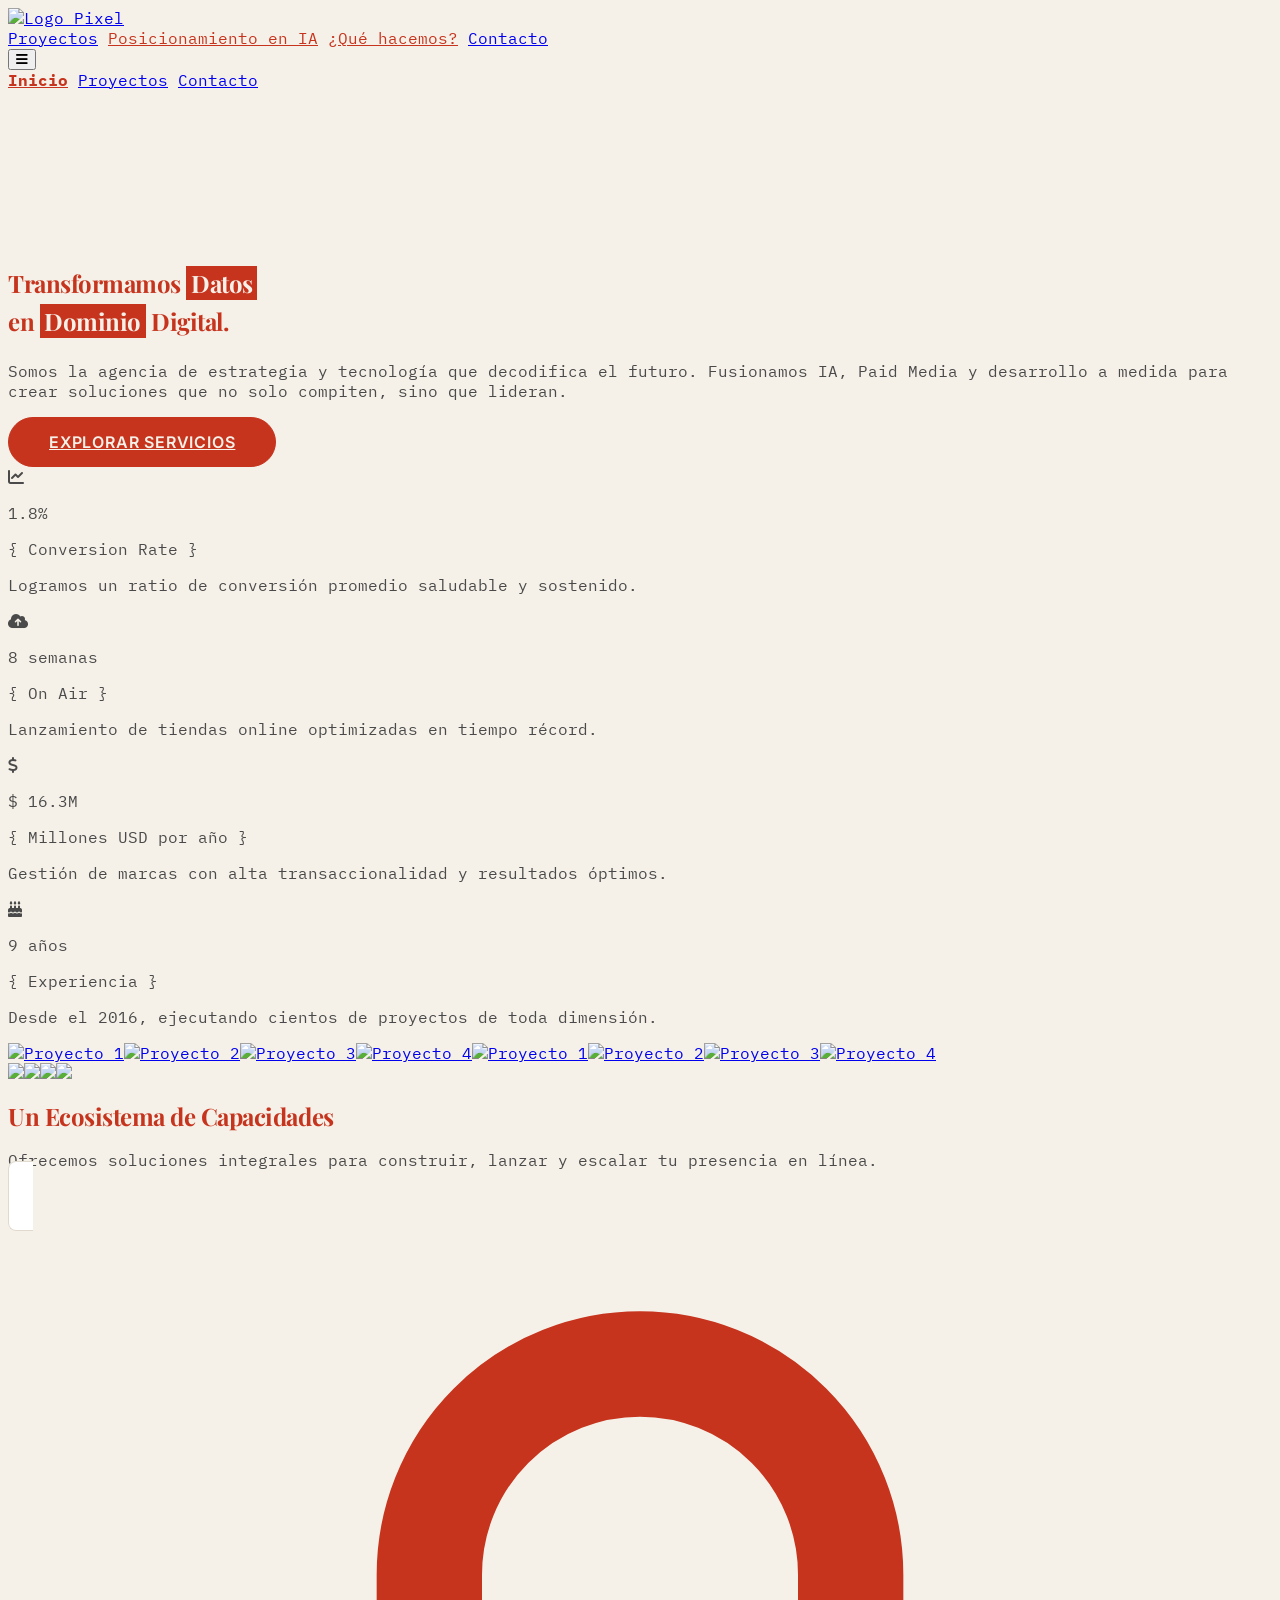
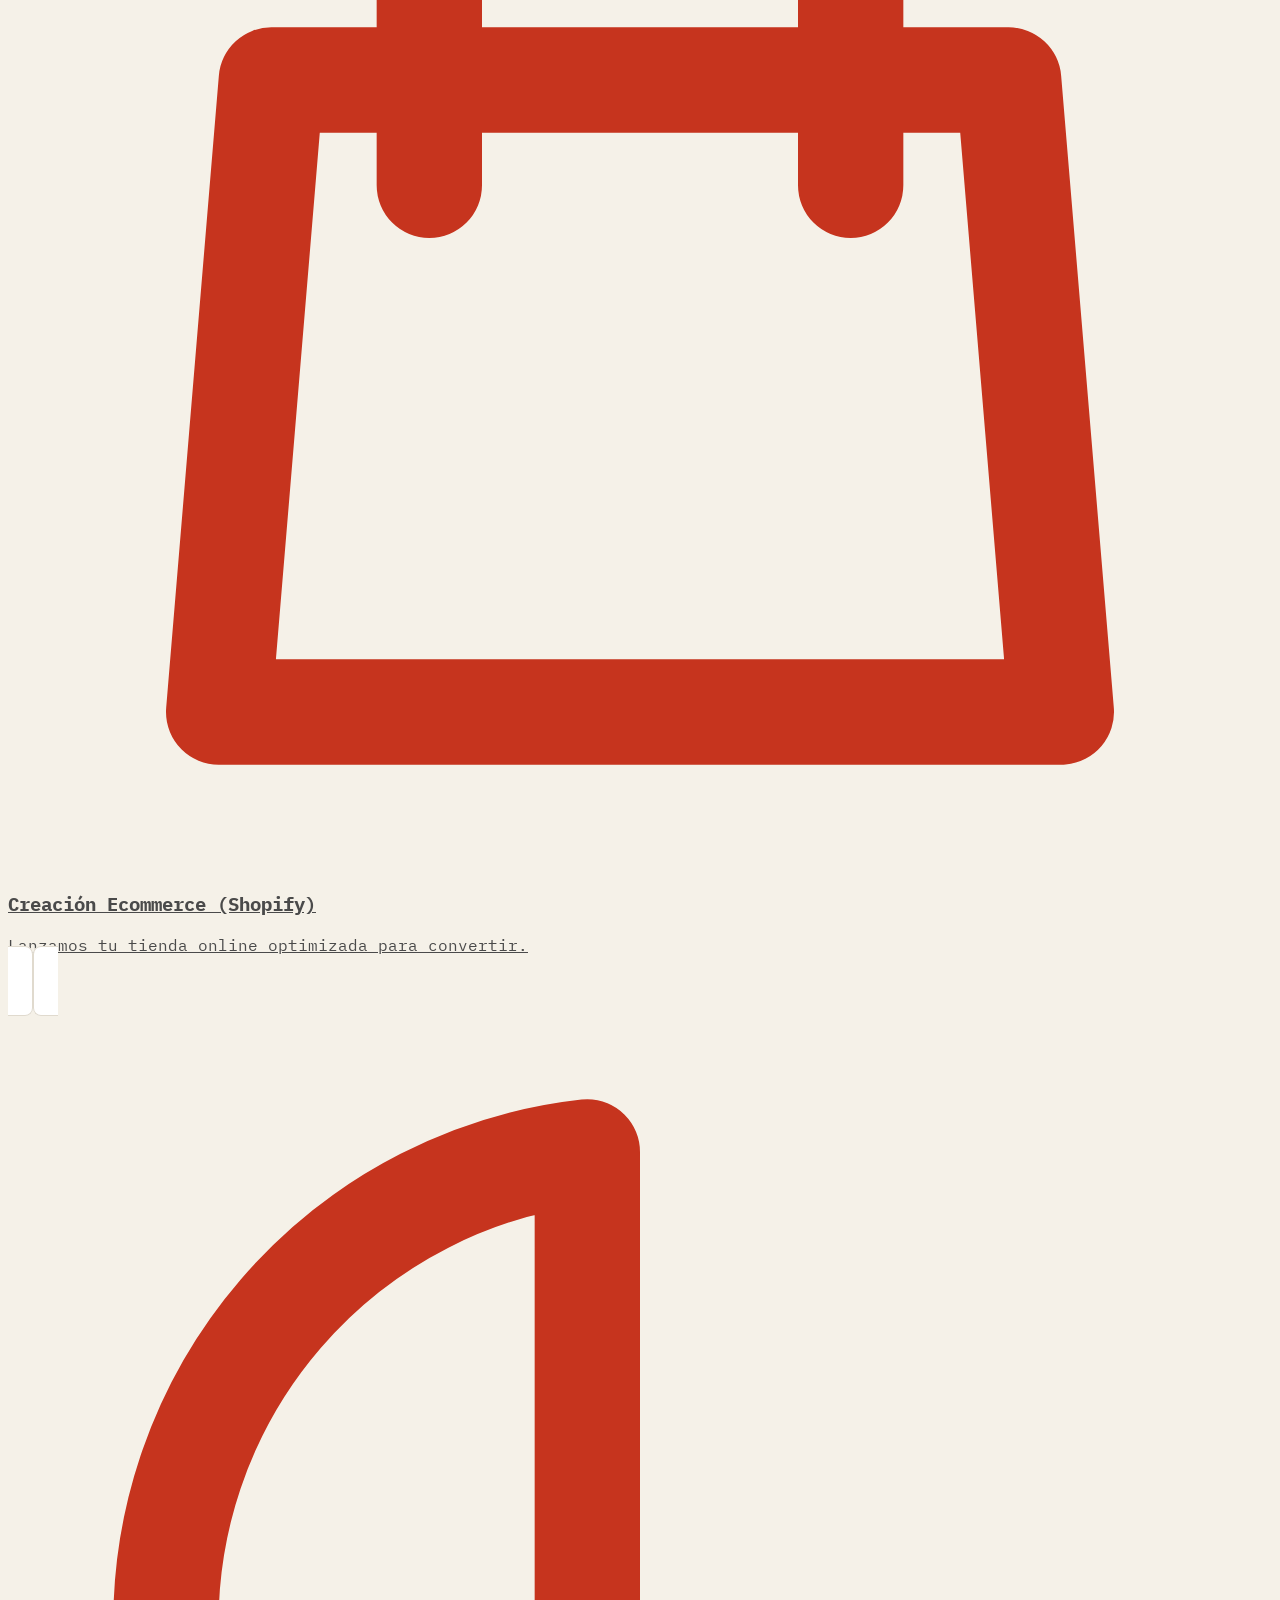
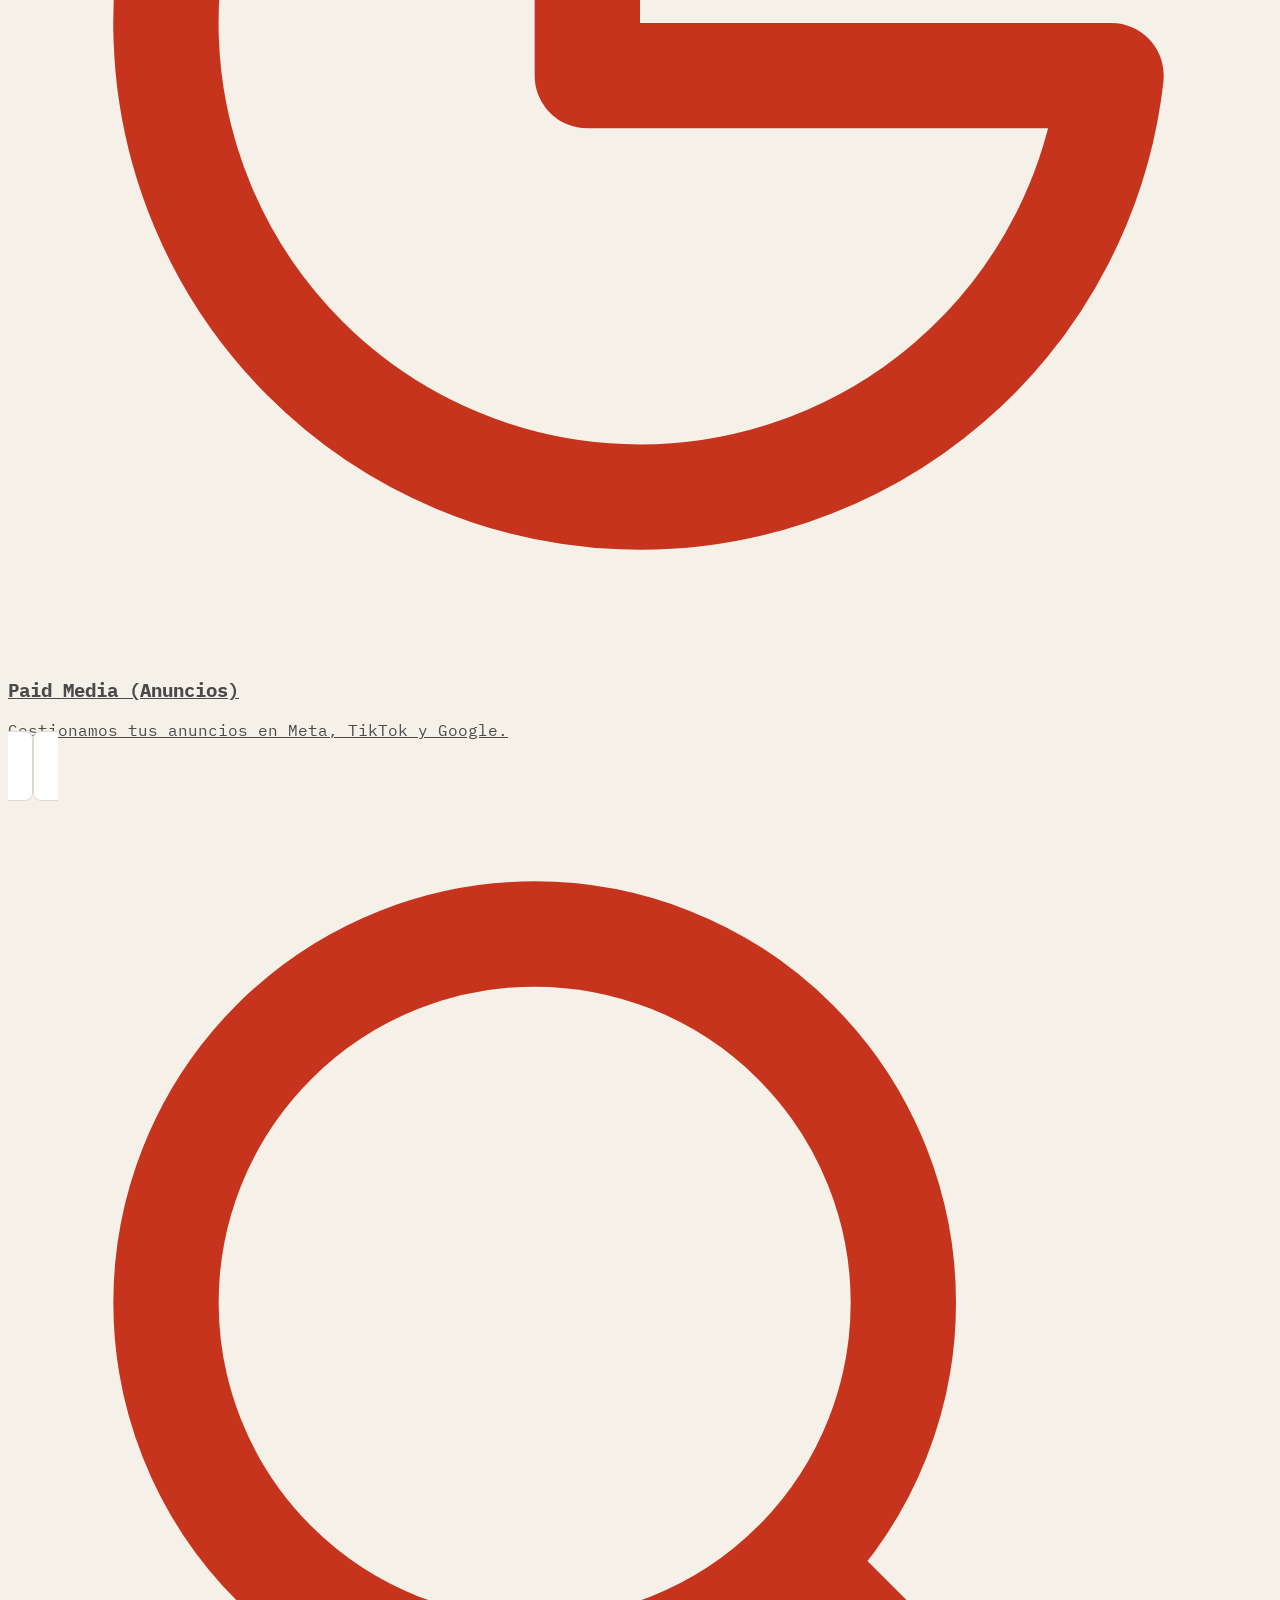
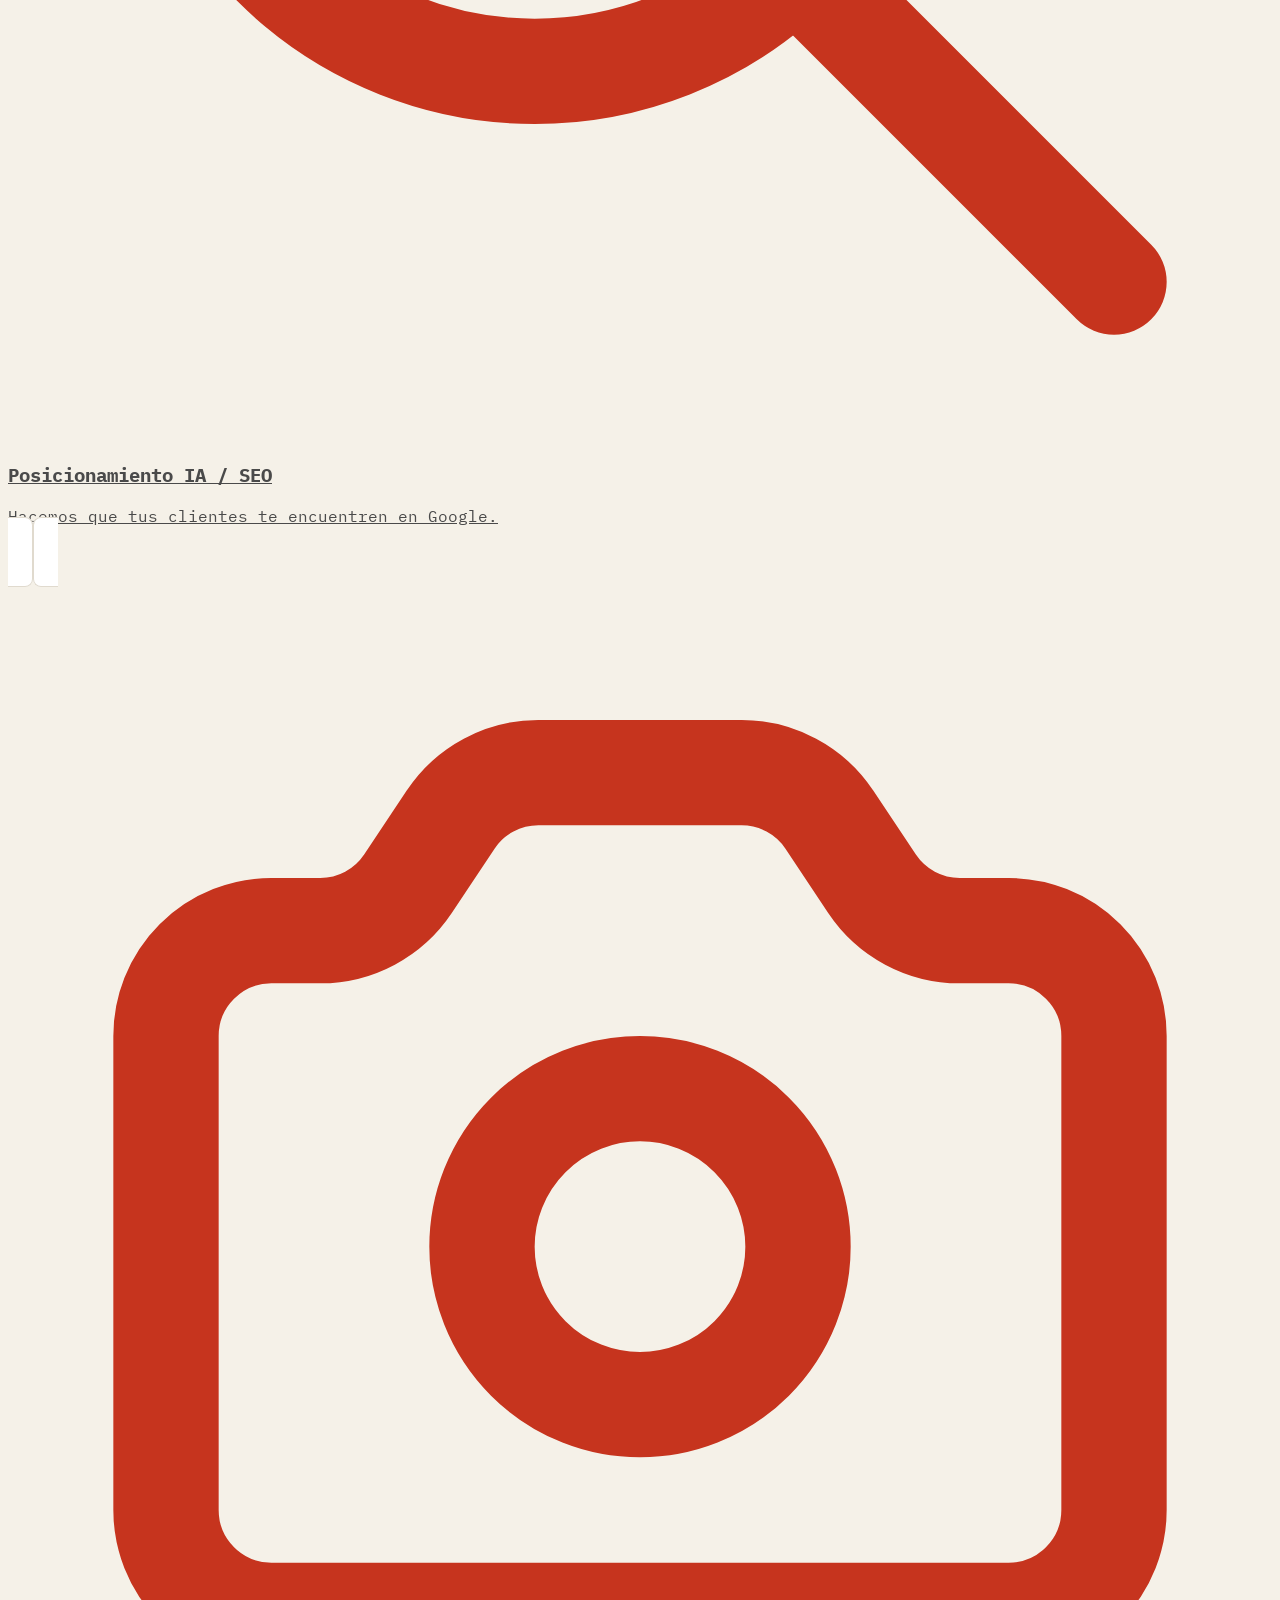
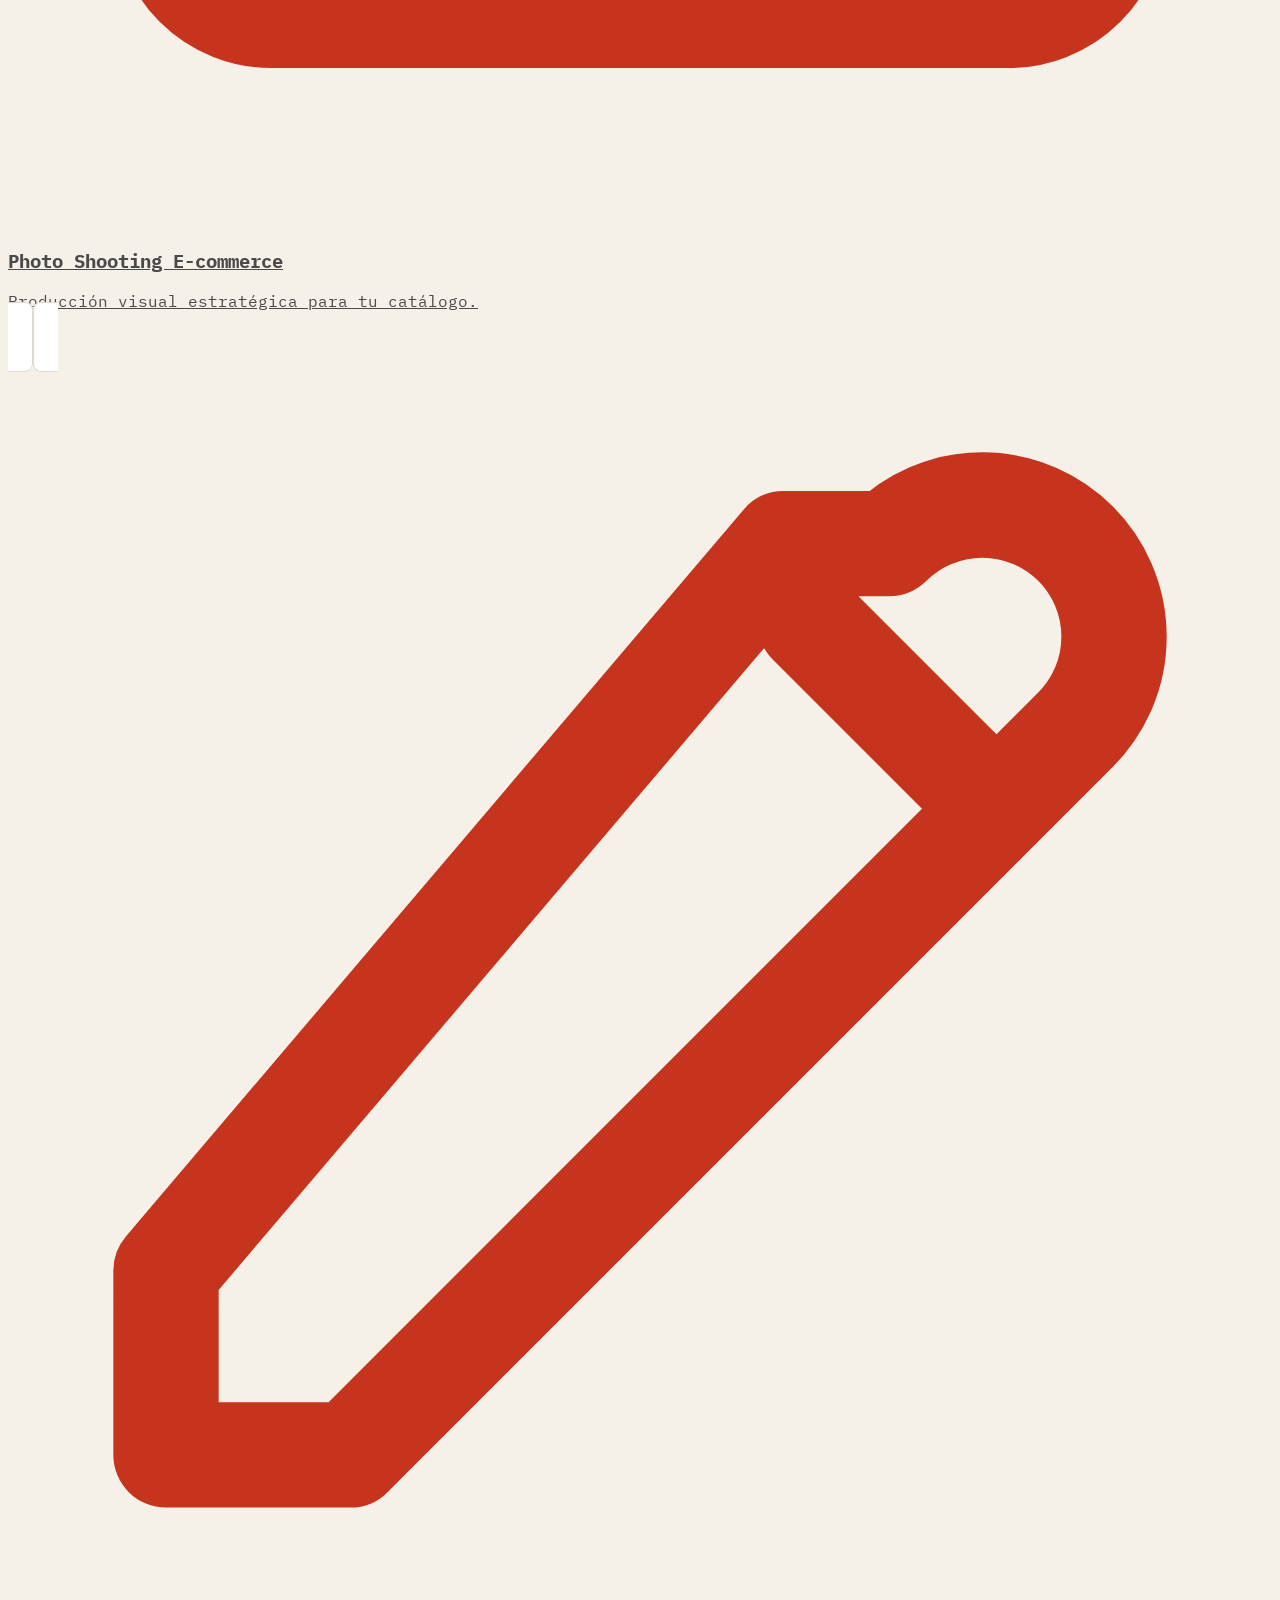
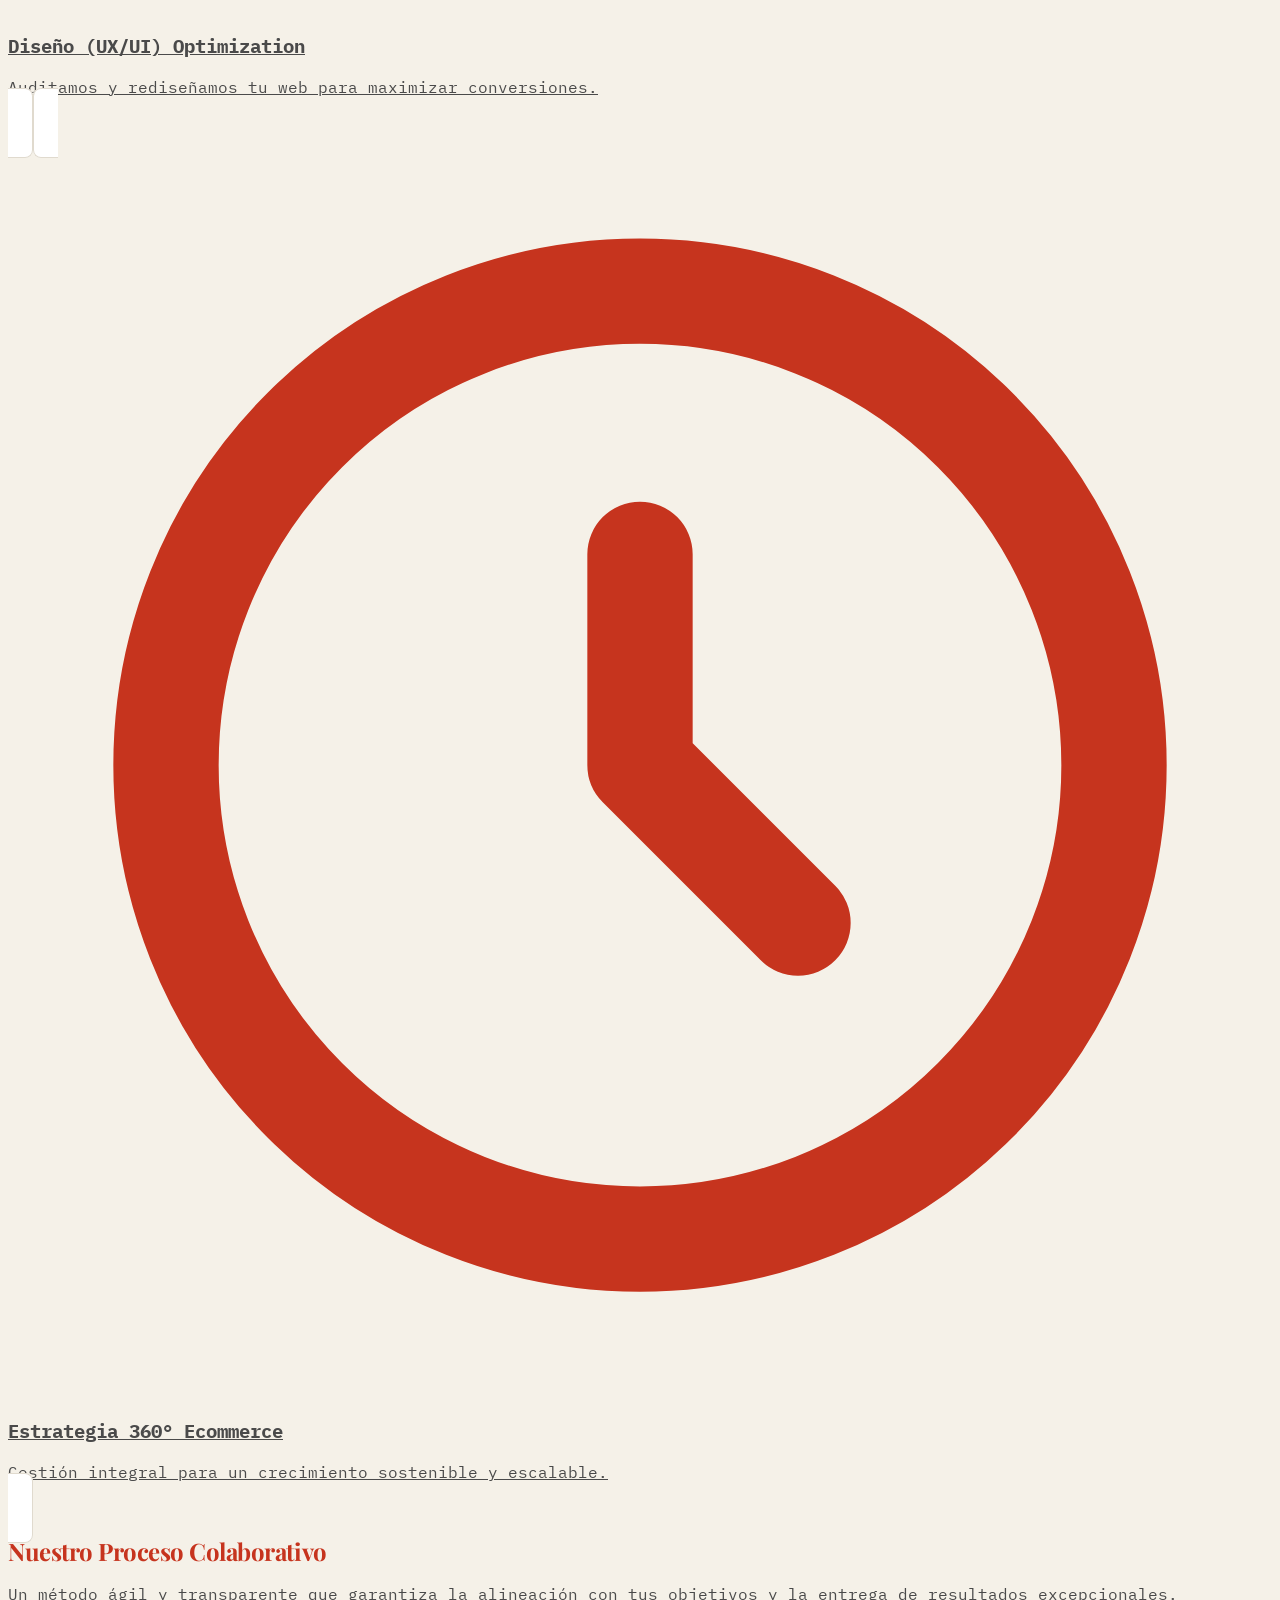
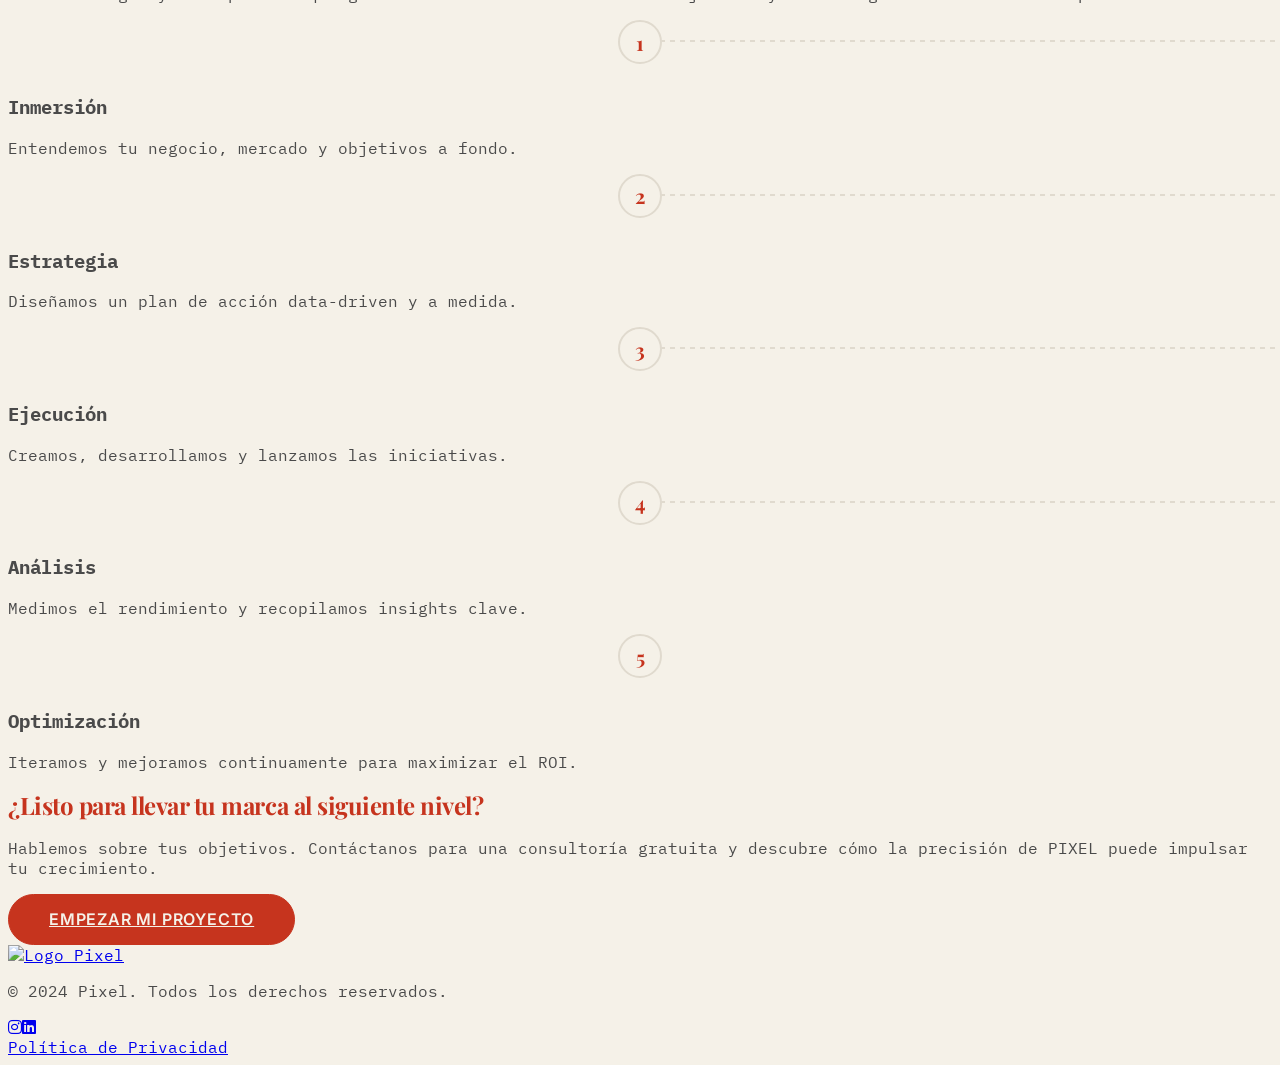
==== index.html @ 6c8253b9 "Summary" ====
<!DOCTYPE html>
<html lang="es">
<head>
    <meta charset="UTF-8"/><meta name="viewport" content="width=device-width, initial-scale=1.0"/><title>PIXEL • Agencia de Estrategia y Tecnología Digital</title><script src="https://cdn.tailwindcss.com"></script><link rel="stylesheet" href="base.css"><link href="https://fonts.googleapis.com/css2?family=Playfair+Display:wght@700&family=IBM+Plex+Mono:wght@400;600&family=Inter:wght@600&display=swap" rel="stylesheet"><link rel="stylesheet" href="https://cdnjs.cloudflare.com/ajax/libs/font-awesome/6.5.2/css/all.min.css">
</head>
<body>
    <div class="cursor-dot"></div><div class="cursor-outline"></div>
    <header class="sticky top-0 left-0 right-0 z-40 bg-fondo-crema/80 backdrop-blur-sm border-b border-[var(--linea-clara)]">
        <div class="max-w-7xl mx-auto px-4 py-4 flex items-center justify-between">
            <a href="index.html"><img src="https://via.placeholder.com/120x32/C6341E/F5F1E8?text=PIXEL" alt="Logo Pixel" class="h-8"></a>
            <nav class="hidden md:flex items-center space-x-8 text-sm font-semibold text-[var(--gris-oscuro)]">
                <a href="proyectos.html" class="nav-link transition-colors">Proyectos</a>
                <a href="https://posicionamiento-ia.vercel.app/" target="_blank" class="nav-link transition-colors font-bold" style="color: #C6341E;">Posicionamiento en IA</a>
                <a href="https://cotizacion-xi.vercel.app/" target="_blank" class="nav-link transition-colors font-bold" style="color: #C6341E;">¿Qué hacemos?</a>
                <a href="contacto.html" class="nav-link transition-colors">Contacto</a>
            </nav>
            <button id="mobile-menu-btn" class="md:hidden text-2xl text-[var(--gris-oscuro)]"><i class="fas fa-bars"></i></button>
        </div>
        <div id="mobile-menu" class="hidden md:hidden bg-fondo-crema/95 border-t border-[var(--linea-clara)]">
            <a href="index.html" class="block text-center py-3 border-b border-[var(--linea-clara)] nav-link active">Inicio</a>
            <a href="proyectos.html" class="block text-center py-3 border-b border-[var(--linea-clara)] nav-link">Proyectos</a>
            <a href="contacto.html" class="block text-center py-3 nav-link">Contacto</a>
        </div>
    </header>
    <main>
        <div class="max-w-5xl mx-auto px-4">
            <section class="text-left py-24 md:py-32">
                 <!-- INICIO DE LA SECCIÓN DEL HERO CON VIDEO -->
                 <div class="absolute inset-0 top-0 left-0 h-[90vh] -z-10 overflow-hidden">
                    <div class="absolute inset-0 bg-black/50"></div>
                    <video autoplay loop muted playsinline class="w-full h-full object-cover">
                        <!-- URL DE TU VIDEO AQUÍ -->
                        <source src="https://assets.mixkit.co/videos/preview/mixkit-abstract-background-of-a-gradient-of-red-and-orange-3013-large.mp4" type="video/mp4">
                    </video>
                 </div>
                 <div class="h-[70vh] flex flex-col justify-center">
                    <h1 class="headline text-5xl md:text-6xl text-white scroll-reveal">Transformamos <span class="text-highlight bg-rojo-acento text-white">Datos</span><br>en <span class="text-highlight bg-rojo-acento text-white">Dominio</span> Digital.</h1>
                    <p class="text-lg md:text-xl mt-8 max-w-2xl text-white/90 scroll-reveal" style="transition-delay: 100ms;">Somos la agencia de estrategia y tecnología que decodifica el futuro. Fusionamos IA, Paid Media y desarrollo a medida para crear soluciones que no solo compiten, sino que lideran.</p>
                    <div class="mt-12 scroll-reveal" style="transition-delay: 200ms;"><a href="https://cotizacion-xi.vercel.app/" target="_blank" class="btn text-lg">Explorar Servicios</a></div>
                </div>
            </section>
        </div>

        <div class="max-w-7xl mx-auto px-4">
            <section class="max-w-5xl mx-auto py-20 grid grid-cols-1 md:grid-cols-2 lg:grid-cols-4 gap-8 text-center border-b border-[var(--linea-clara)]">
                <div class="scroll-reveal"><div class="text-[var(--naranja)] text-4xl mb-4"><i class="fas fa-chart-line"></i></div><p class="text-4xl font-bold">1.8%</p><p class="font-semibold mt-2">{ Conversion Rate }</p><p class="text-sm mt-2 text-[var(--muted)]">Logramos un ratio de conversión promedio saludable y sostenido.</p></div>
                <div class="scroll-reveal" style="transition-delay: 100ms;"><div class="text-[var(--naranja)] text-4xl mb-4"><i class="fas fa-cloud-upload-alt"></i></div><p class="text-4xl font-bold">8 semanas</p><p class="font-semibold mt-2">{ On Air }</p><p class="text-sm mt-2 text-[var(--muted)]">Lanzamiento de tiendas online optimizadas en tiempo récord.</p></div>
                <div class="scroll-reveal" style="transition-delay: 200ms;"><div class="text-[var(--naranja)] text-4xl mb-4"><i class="fas fa-dollar-sign"></i></div><p class="text-4xl font-bold">$ 16.3M</p><p class="font-semibold mt-2">{ Millones USD por año }</p><p class="text-sm mt-2 text-[var(--muted)]">Gestión de marcas con alta transaccionalidad y resultados óptimos.</p></div>
                <div class="scroll-reveal" style="transition-delay: 300ms;"><div class="text-[var(--naranja)] text-4xl mb-4"><i class="fas fa-birthday-cake"></i></div><p class="text-4xl font-bold">9 años</p><p class="font-semibold mt-2">{ Experiencia }</p><p class="text-sm mt-2 text-[var(--muted)]">Desde el 2016, ejecutando cientos de proyectos de toda dimensión.</p></div>
            </section>
        </div>

        <section class="py-20 scroll-reveal">
            <div class="carousel-container w-full overflow-hidden relative">
                <div class="absolute inset-y-0 left-0 w-24 bg-gradient-to-r from-fondo-crema z-10"></div><div class="absolute inset-y-0 right-0 w-24 bg-gradient-to-l from-fondo-crema z-10"></div>
                <div class="carousel-track">
                    <div class="w-96 flex-shrink-0 px-4"><a href="proyectos.html"><img src="https://i.imgur.com/yVv2YyV.png" alt="Proyecto 1" class="w-full"></a></div>
                    <div class="w-96 flex-shrink-0 px-4"><a href="proyectos.html"><img src="https://i.imgur.com/sF8gQyW.png" alt="Proyecto 2" class="w-full"></a></div>
                    <div class="w-96 flex-shrink-0 px-4"><a href="proyectos.html"><img src="https://i.imgur.com/bZ3xYyM.png" alt="Proyecto 3" class="w-full"></a></div>
                    <div class="w-96 flex-shrink-0 px-4"><a href="proyectos.html"><img src="https://i.imgur.com/L7e6uCo.png" alt="Proyecto 4" class="w-full"></a></div>
                    <div class="w-96 flex-shrink-0 px-4"><a href="proyectos.html"><img src="https://i.imgur.com/yVv2YyV.png" alt="Proyecto 1" class="w-full"></a></div>
                    <div class="w-96 flex-shrink-0 px-4"><a href="proyectos.html"><img src="https://i.imgur.com/sF8gQyW.png" alt="Proyecto 2" class="w-full"></a></div>
                    <div class="w-96 flex-shrink-0 px-4"><a href="proyectos.html"><img src="https://i.imgur.com/bZ3xYyM.png" alt="Proyecto 3" class="w-full"></a></div>
                    <div class="w-96 flex-shrink-0 px-4"><a href="proyectos.html"><img src="https://i.imgur.com/L7e6uCo.png" alt="Proyecto 4" class="w-full"></a></div>
                </div>
            </div>
        </section>
        
        <section class="py-12 scroll-reveal bg-gray-100/50">
             <div class="logo-marquee w-full overflow-hidden relative py-8">
                <div class="logo-marquee-track">
                    <div class="w-[200px] flex-shrink-0 px-8 flex items-center justify-center"><img src="https://logovector.net/wp-content/uploads/2021/02/exit-logo-vector.png" class="h-8 filter grayscale opacity-60 hover:opacity-100 hover:filter-none"></div>
                    <!-- Repite para todos tus logos -->
                    <div class="w-[200px] flex-shrink-0 px-8 flex items-center justify-center"><img src="https://logovector.net/wp-content/uploads/2021/02/epicentro-logo-vector.png" class="h-10 filter grayscale opacity-60 hover:opacity-100 hover:filter-none"></div>
                    <!-- Duplicados -->
                    <div class="w-[200px] flex-shrink-0 px-8 flex items-center justify-center"><img src="https://logovector.net/wp-content/uploads/2021/02/exit-logo-vector.png" class="h-8 filter grayscale opacity-60 hover:opacity-100 hover:filter-none"></div>
                     <!-- Repite para todos tus logos duplicados -->
                    <div class="w-[200px] flex-shrink-0 px-8 flex items-center justify-center"><img src="https://logovector.net/wp-content/uploads/2021/02/epicentro-logo-vector.png" class="h-10 filter grayscale opacity-60 hover:opacity-100 hover:filter-none"></div>
                </div>
            </div>
        </section>

        <div class="max-w-5xl mx-auto px-4">
            <section class="py-24 scroll-reveal">
                <div class="mb-12"><h2 class="headline text-4xl">Un Ecosistema de Capacidades</h2><p class="text-lg mt-4 max-w-2xl">Ofrecemos soluciones integrales para construir, lanzar y escalar tu presencia en línea.</p></div>
                <div class="grid grid-cols-1 md:grid-cols-2 gap-4">
                    <a href="https://cotizacion-xi.vercel.app/" target="_blank" class="service-card"><div class="flex items-center gap-4"><div class="bg-gray-100 p-3 rounded-md"><svg class="w-6 h-6" fill="none" viewBox="0 0 24 24" stroke="currentColor" stroke-width="2"><path stroke-linecap="round" stroke-linejoin="round" d="M16 11V7a4 4 0 00-8 0v4M5 9h14l1 12H4L5 9z" /></svg></div><div><h3 class="font-semibold text-lg">Creación Ecommerce (Shopify)</h3><p class="text-sm">Lanzamos tu tienda online optimizada para convertir.</p></div></div></a>
                    <a href="https://cotizacion-xi.vercel.app/" target="_blank" class="service-card"><div class="flex items-center gap-4"><div class="bg-gray-100 p-3 rounded-md"><svg class="w-6 h-6" fill="none" viewBox="0 0 24 24" stroke="currentColor" stroke-width="2"><path stroke-linecap="round" stroke-linejoin="round" d="M11 3.055A9.001 9.001 0 1020.945 13H11V3.055z" /></svg></div><div><h3 class="font-semibold text-lg">Paid Media (Anuncios)</h3><p class="text-sm">Gestionamos tus anuncios en Meta, TikTok y Google.</p></div></div></a>
                    <a href="https://cotizacion-xi.vercel.app/" target="_blank" class="service-card"><div class="flex items-center gap-4"><div class="bg-gray-100 p-3 rounded-md"><svg class="w-6 h-6" fill="none" viewBox="0 0 24 24" stroke="currentColor" stroke-width="2"><path stroke-linecap="round" stroke-linejoin="round" d="M21 21l-6-6m2-5a7 7 0 11-14 0 7 7 0 0114 0z" /></svg></div><div><h3 class="font-semibold text-lg">Posicionamiento IA / SEO</h3><p class="text-sm">Hacemos que tus clientes te encuentren en Google.</p></div></div></a>
                    <a href="https://cotizacion-xi.vercel.app/" target="_blank" class="service-card"><div class="flex items-center gap-4"><div class="bg-gray-100 p-3 rounded-md"><svg class="w-6 h-6" fill="none" viewBox="0 0 24 24" stroke="currentColor" stroke-width="2"><path stroke-linecap="round" stroke-linejoin="round" d="M3 9a2 2 0 012-2h.93a2 2 0 001.664-.89l.812-1.22A2 2 0 0110.07 4h3.86a2 2 0 011.664.89l.812 1.22A2 2 0 0018.07 7H19a2 2 0 012 2v9a2 2 0 01-2 2H5a2 2 0 01-2-2V9z" /><path stroke-linecap="round" stroke-linejoin="round" d="M15 13a3 3 0 11-6 0 3 3 0 016 0z" /></svg></div><div><h3 class="font-semibold text-lg">Photo Shooting E-commerce</h3><p class="text-sm">Producción visual estratégica para tu catálogo.</p></div></div></a>
                    <a href="https://cotizacion-xi.vercel.app/" target="_blank" class="service-card"><div class="flex items-center gap-4"><div class="bg-gray-100 p-3 rounded-md"><svg class="w-6 h-6" fill="none" viewBox="0 0 24 24" stroke="currentColor" stroke-width="2"><path stroke-linecap="round" stroke-linejoin="round" d="M15.232 5.232l3.536 3.536m-2.036-5.036a2.5 2.5 0 113.536 3.536L6.5 21.036H3v-3.5L14.732 3.732z" /></svg></div><div><h3 class="font-semibold text-lg">Diseño (UX/UI) Optimization</h3><p class="text-sm">Auditamos y rediseñamos tu web para maximizar conversiones.</p></div></div></a>
                    <a href="https://cotizacion-xi.vercel.app/" target="_blank" class="service-card"><div class="flex items-center gap-4"><div class="bg-gray-100 p-3 rounded-md"><svg class="w-6 h-6" fill="none" viewBox="0 0 24 24" stroke="currentColor" stroke-width="2"><path stroke-linecap="round" stroke-linejoin="round" d="M12 8v4l3 3m6-3a9 9 0 11-18 0 9 9 0 0118 0z" /></svg></div><div><h3 class="font-semibold text-lg">Estrategia 360° Ecommerce</h3><p class="text-sm">Gestión integral para un crecimiento sostenible y escalable.</p></div></div></a>
                </div>
            </section>
            
            <section class="py-24 scroll-reveal">
                <h2 class="headline text-4xl mb-4">Nuestro Proceso Colaborativo</h2><p class="text-lg text-[var(--gris-oscuro)] max-w-3xl mb-16">Un método ágil y transparente que garantiza la alineación con tus objetivos y la entrega de resultados excepcionales.</p>
                <div class="grid grid-cols-1 md:grid-cols-5 gap-8 text-left">
                    <div class="process-step group"><div class="process-number">1</div><h3 class="font-bold text-lg text-[var(--rojo-acento)]">Inmersión</h3><p class="text-sm mt-2">Entendemos tu negocio, mercado y objetivos a fondo.</p></div>
                    <div class="process-step group"><div class="process-number">2</div><h3 class="font-bold text-lg text-[var(--rojo-acento)]">Estrategia</h3><p class="text-sm mt-2">Diseñamos un plan de acción data-driven y a medida.</p></div>
                    <div class="process-step group"><div class="process-number">3</div><h3 class="font-bold text-lg text-[var(--rojo-acento)]">Ejecución</h3><p class="text-sm mt-2">Creamos, desarrollamos y lanzamos las iniciativas.</p></div>
                    <div class="process-step group"><div class="process-number">4</div><h3 class="font-bold text-lg text-[var(--rojo-acento)]">Análisis</h3><p class="text-sm mt-2">Medimos el rendimiento y recopilamos insights clave.</p></div>
                    <div class="process-step group"><div class="process-number">5</div><h3 class="font-bold text-lg text-[var(--rojo-acento)]">Optimización</h3><p class="text-sm mt-2">Iteramos y mejoramos continuamente para maximizar el ROI.</p></div>
                </div>
            </section>
            
            <section class="border border-linea-clara rounded-lg p-12 text-left my-20 scroll-reveal">
                <h2 class="headline text-4xl mb-4">¿Listo para llevar tu marca al siguiente nivel?</h2>
                <p class="text-xl text-[var(--gris-oscuro)] max-w-2xl mb-10">Hablemos sobre tus objetivos. Contáctanos para una consultoría gratuita y descubre cómo la precisión de PIXEL puede impulsar tu crecimiento.</p>
                <a href="contacto.html" class="btn text-xl">Empezar mi Proyecto</a>
            </section>
        </div>
    </main>

    <footer class="max-w-7xl mx-auto px-4 py-8 mt-10 border-t border-[var(--linea-clara)] flex flex-wrap justify-between items-center text-sm text-[var(--gris-oscuro)] gap-4">
        <div><a href="index.html"><img src="https://via.placeholder.com/120x32/C6341E/F5F1E8?text=PIXEL" alt="Logo Pixel" class="h-8"></a><p class="mt-2">&copy; 2024 Pixel. Todos los derechos reservados.</p></div>
        <div class="text-right"><div class="flex justify-end space-x-6 mb-2"><a href="https://www.instagram.com/pixel.public/" target="_blank" class="text-2xl hover:text-[var(--rojo-acento)] transition-colors"><i class="fab fa-instagram"></i></a><a href="https://www.linkedin.com/company/pixelperu" target="_blank" class="text-2xl hover:text-[var(--rojo-acento)] transition-colors"><i class="fab fa-linkedin"></i></a></div><a href="politica-privacidad.html" class="hover:text-[var(--rojo-acento)] transition-colors">Política de Privacidad</a></div>
    </footer>
    <script src="main.js"></script>
</body>
</html>
---- base.css ----
/* base.css */
:root {
    --fondo-crema: #F5F1E8;
    --rojo-acento: #C6341E;
    --gris-oscuro: #4A4A4A;
    --muted: #6B7280;
    --linea-clara: #E0DACE;
    --texto-claro: #F5F1E8;
    --fondo-oscuro: #1E1E1E;
    --naranja: #FF4D00; /* Para los iconos de KPI */
    --azul: #3A47F5;
    --verde-feedback: #22C55E;
    --rojo-feedback: #EF4444;
}
html { scroll-behavior: smooth; }
body {
    background-color: var(--fondo-crema); color: var(--gris-oscuro);
    font-family: 'IBM Plex Mono', monospace; -webkit-font-smoothing: antialiased;
    overflow-x: hidden; cursor: none;
}
.headline { font-family: 'Playfair Display', serif; font-weight: 700; color: var(--rojo-acento); line-height: 1.1; letter-spacing: -0.02em; }
.text-highlight { background-color: var(--rojo-acento); color: var(--fondo-crema); padding: 0.05em 0.2em; line-height: 1.6; display: inline; box-decoration-break: clone; -webkit-box-decoration-break: clone; }
.btn { background-color: var(--rojo-acento); color: var(--fondo-crema); border: 1px solid var(--rojo-acento); cursor: none; padding: 0.9rem 2.5rem; border-radius: 999px; font-family: 'Inter', sans-serif; font-weight: 600; text-transform: uppercase; letter-spacing: 0.05em; transition: all 0.3s ease; display: inline-block; }
.btn:hover { background-color: var(--fondo-oscuro); border-color: var(--fondo-oscuro); transform: translateY(-3px); }
.service-card { border: 1px solid var(--linea-clara); padding: 1.5rem; border-radius: 8px; transition: all 0.3s ease; color: var(--gris-oscuro); background-color: white; }
.service-card:hover { border-color: var(--rojo-acento); transform: translateY(-5px); box-shadow: 0 8px 25px rgba(0,0,0,0.07); }
.service-card:hover h3 { color: var(--rojo-acento); }
.service-card svg { color: var(--rojo-acento); }
.scroll-reveal { opacity: 0; transform: translateY(30px); transition: opacity 0.8s ease-out, transform 0.8s ease-out; }
.scroll-reveal.is-visible { opacity: 1; transform: translateY(0); }
.nav-link:hover { color: var(--rojo-acento); }
.nav-link.active { color: var(--rojo-acento); font-weight: 700; }
.cursor-dot, .cursor-outline { pointer-events: none; position: fixed; top: 50%; left: 50%; transform: translate(-50%, -50%); border-radius: 50%; z-index: 9999; opacity: 0; transition: opacity 0.3s ease, transform 0.2s ease; }
.cursor-dot { width: 8px; height: 8px; background-color: var(--rojo-acento); }
.cursor-outline { width: 40px; height: 40px; border: 2px solid var(--rojo-acento); }
body:hover .cursor-dot, body:hover .cursor-outline { opacity: 1; }
a:hover ~ .cursor-outline, button:hover ~ .cursor-outline { transform: translate(-50%, -50%) scale(1.5); opacity: 0.5; border-color: var(--fondo-oscuro); }
.prose { line-height: 1.8; }
.prose h2 { font-family: 'Playfair Display', serif; color: var(--rojo-acento); margin-top: 2.5em; margin-bottom: 1.5em; }
.process-step { position: relative; padding-top: 3.5rem; }
.process-step::before { content: ''; position: absolute; top: 1.25rem; left: 50%; right: -50%; height: 2px; background-image: linear-gradient(to right, var(--linea-clara) 50%, transparent 50%); background-size: 10px 2px; background-repeat: repeat-x; }
.process-step:first-child::before { left: 50%; }
.process-step:last-child::before { right: 50%; }
.process-number { position: absolute; top: 0; left: 50%; transform: translateX(-50%); width: 2.5rem; height: 2.5rem; border-radius: 9999px; display: flex; align-items: center; justify-content: center; font-family: 'Playfair Display', serif; font-size: 1.25rem; font-weight: 700; color: var(--rojo-acento); border: 2px solid var(--linea-clara); background-color: var(--fondo-crema); transition: all 0.3s ease; }
.process-step:hover .process-number { background-color: var(--rojo-acento); color: var(--fondo-crema); border-color: var(--rojo-acento); }
@keyframes scroll { 0% { transform: translateX(0); } 100% { transform: translateX(-50%); } }
.carousel-track { display: flex; width: calc(384px * 8); animation: scroll 40s linear infinite; }
.logo-marquee-track { display: flex; width: calc(200px * 24); animation: scroll 60s linear infinite; }
.carousel-container:hover .carousel-track, .logo-marquee:hover .logo-marquee-track { animation-play-state: paused; }
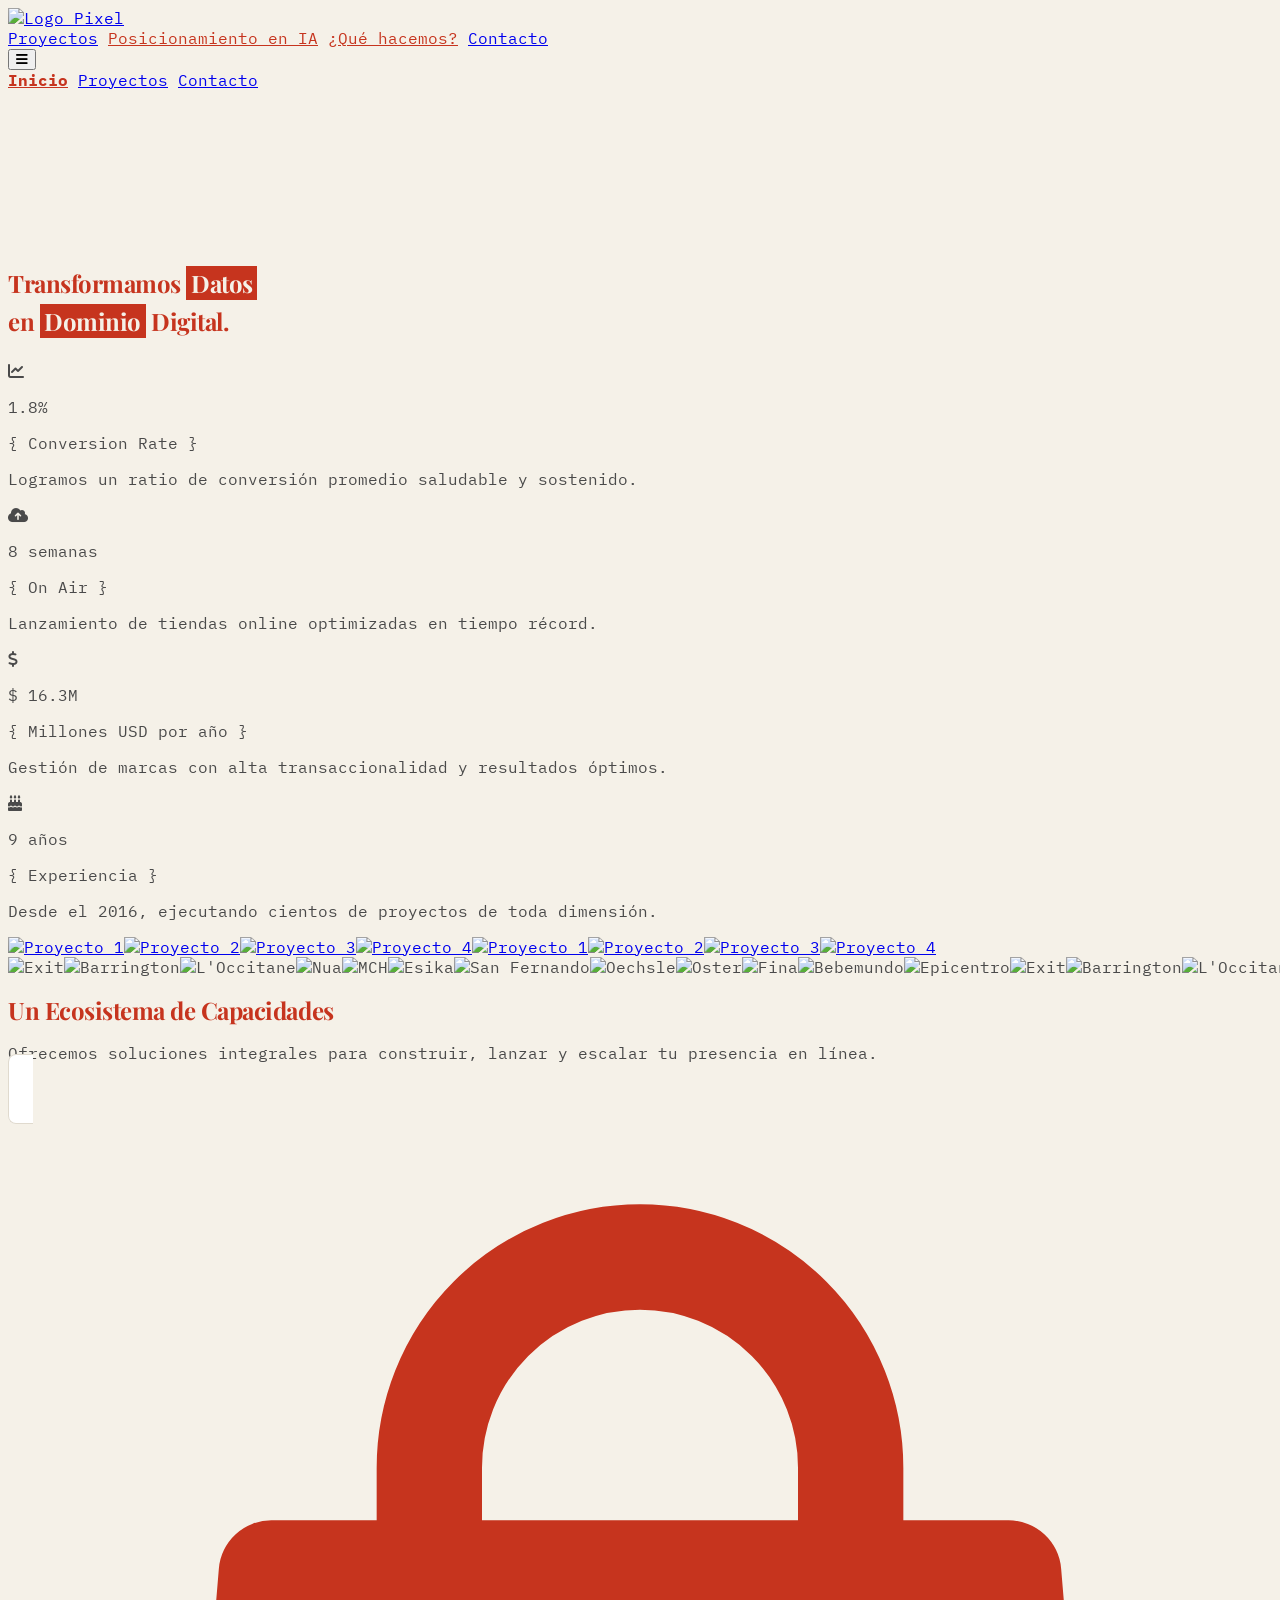
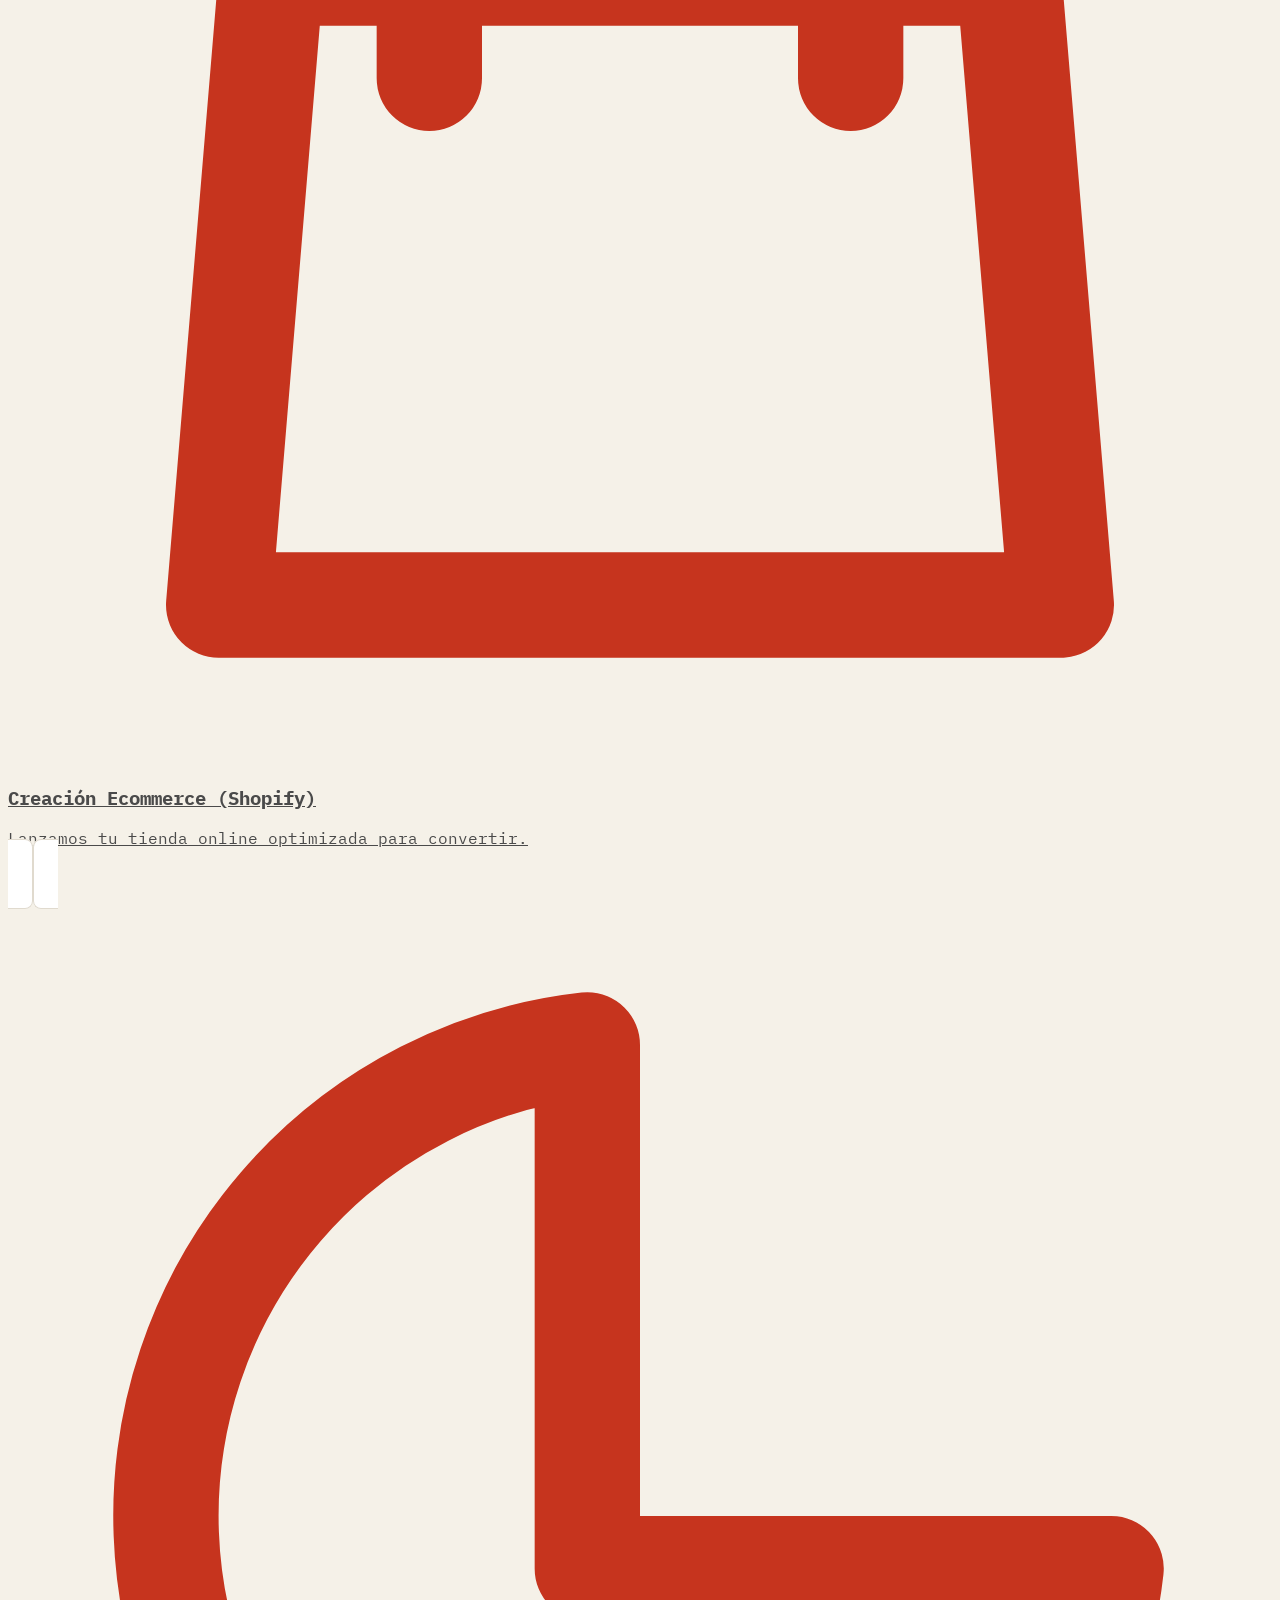
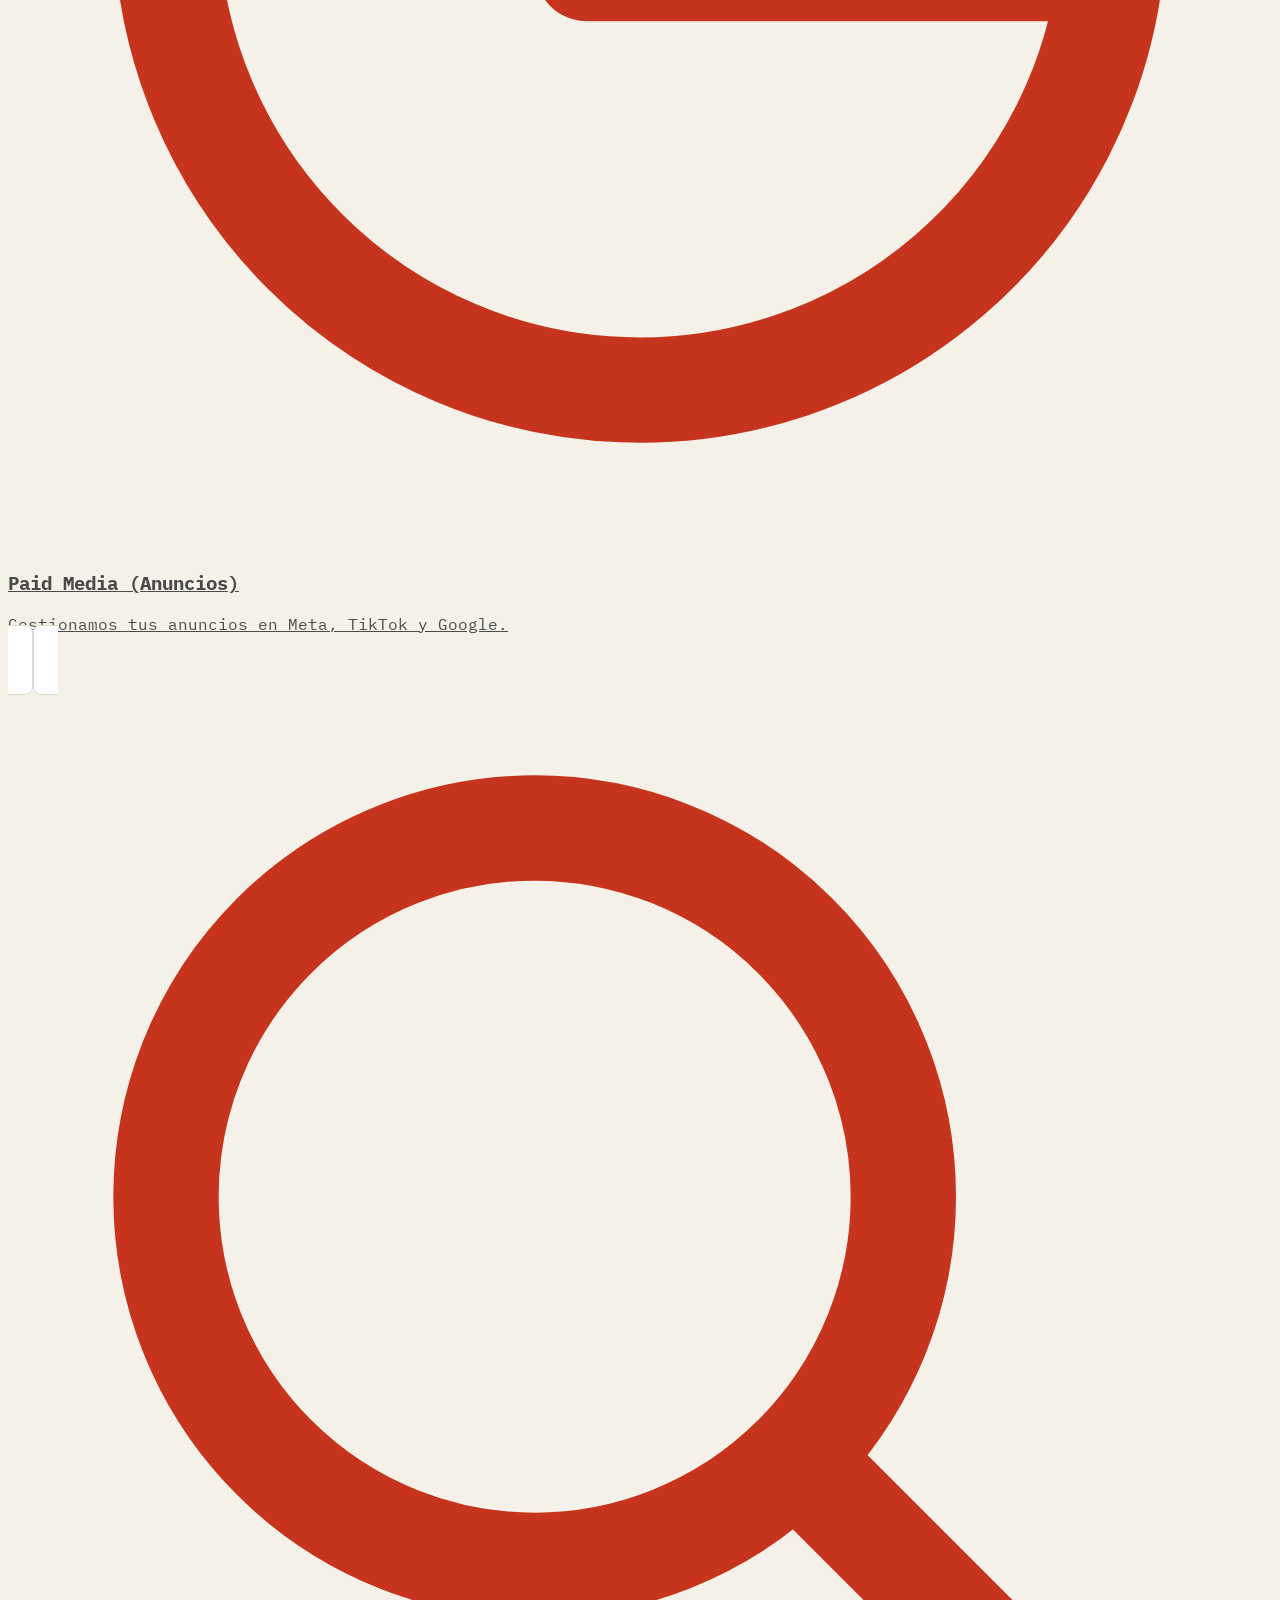
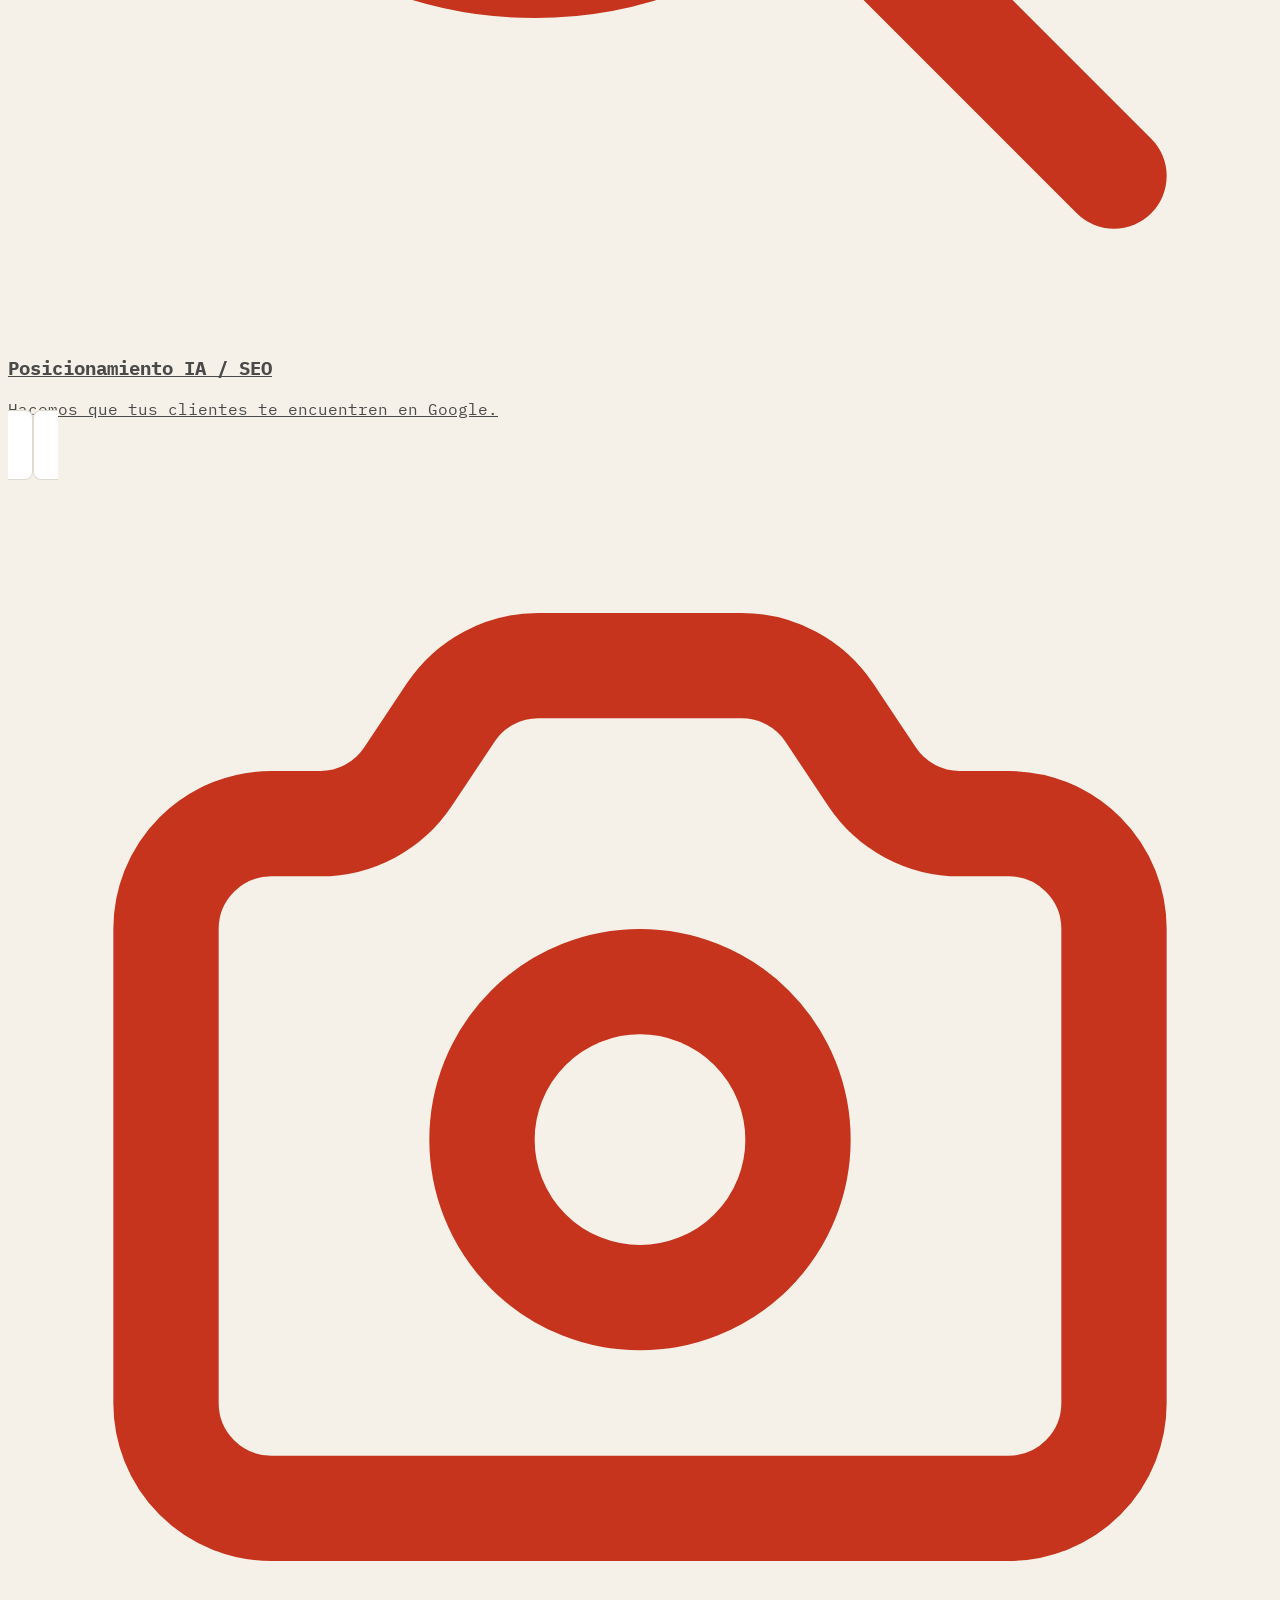
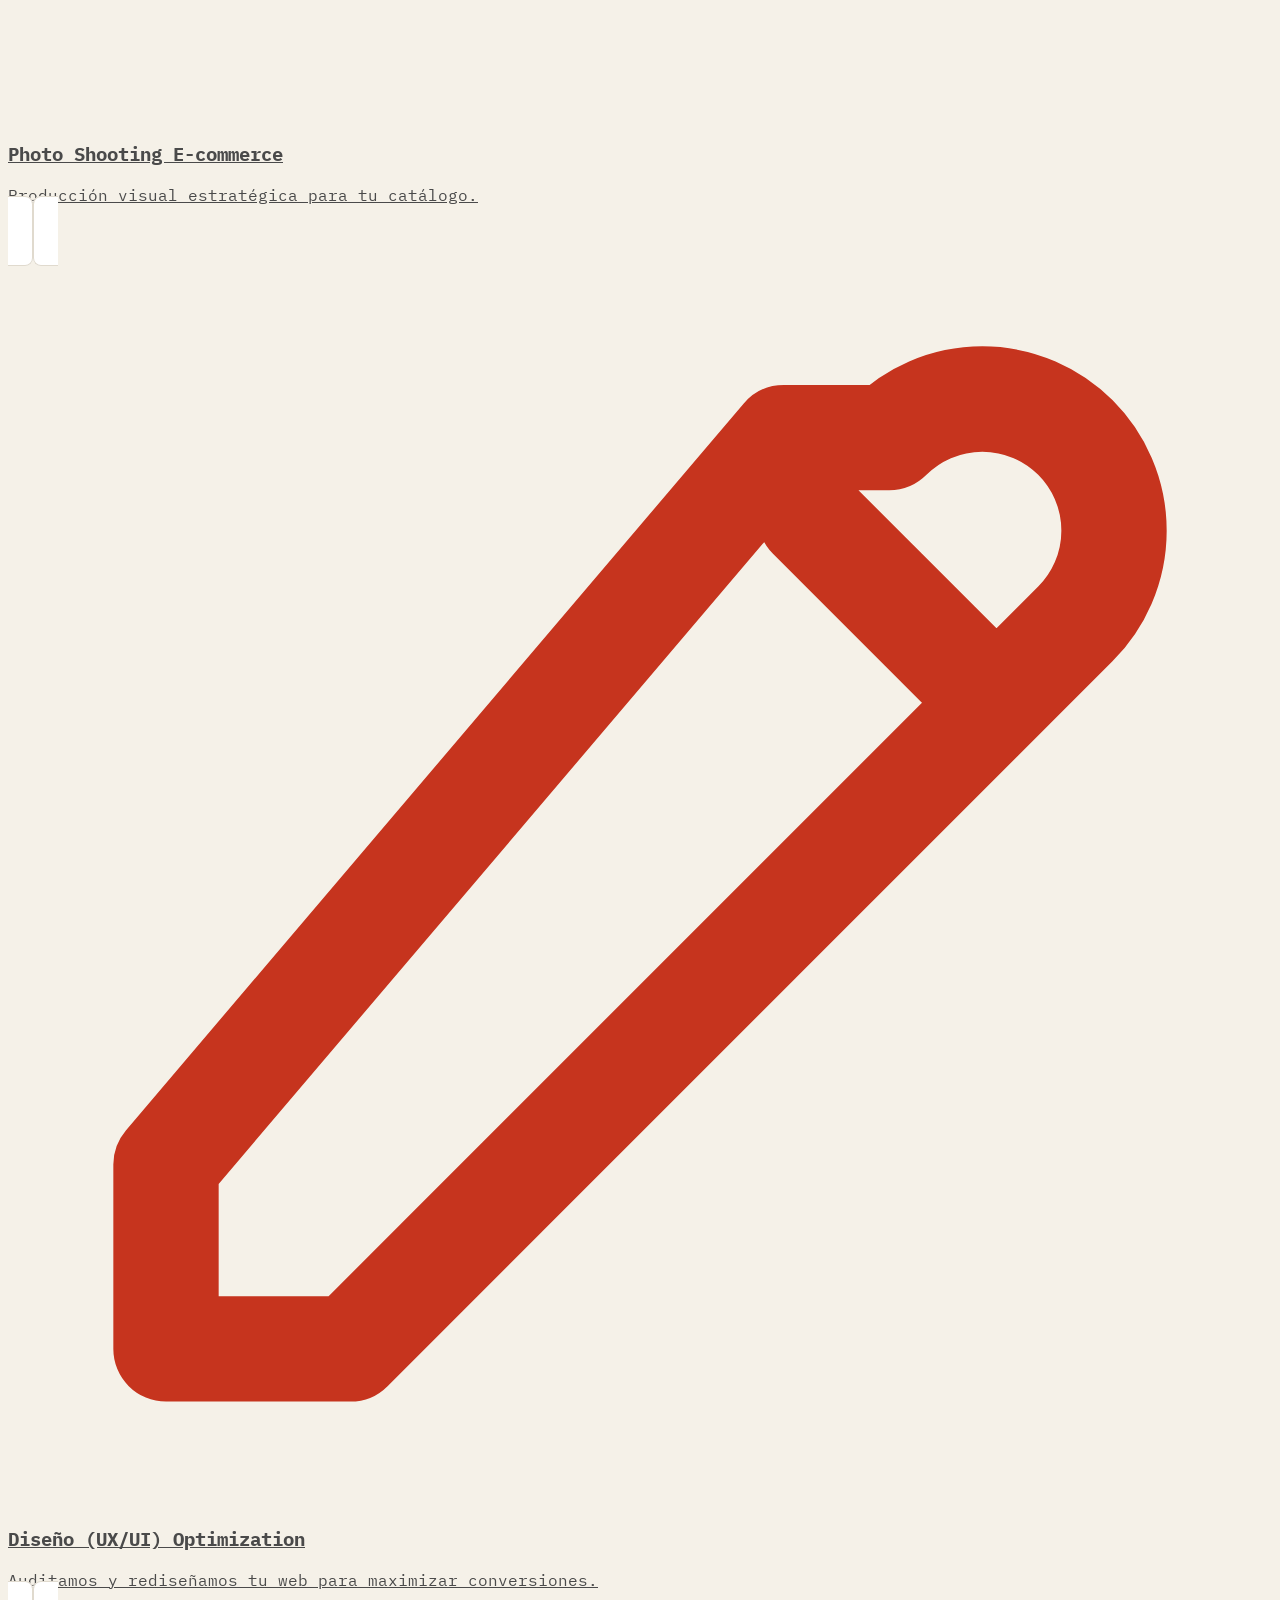
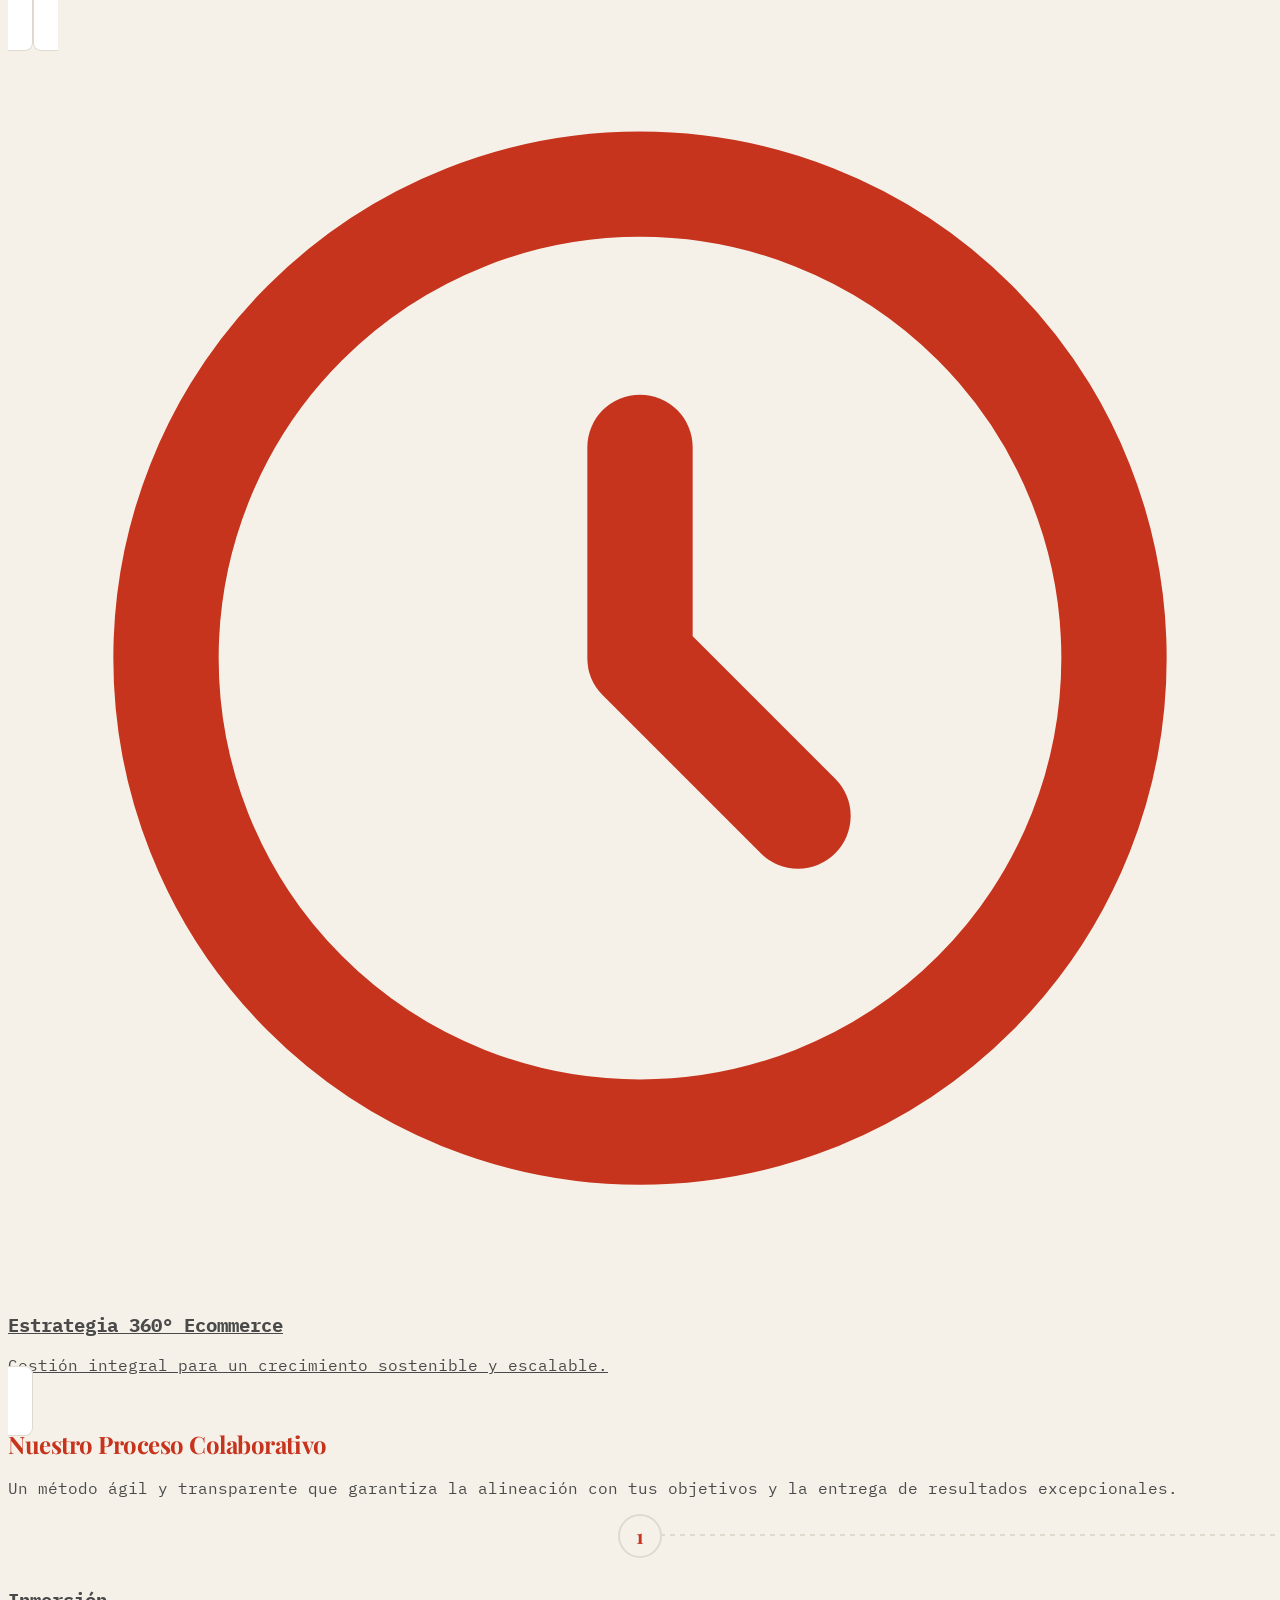
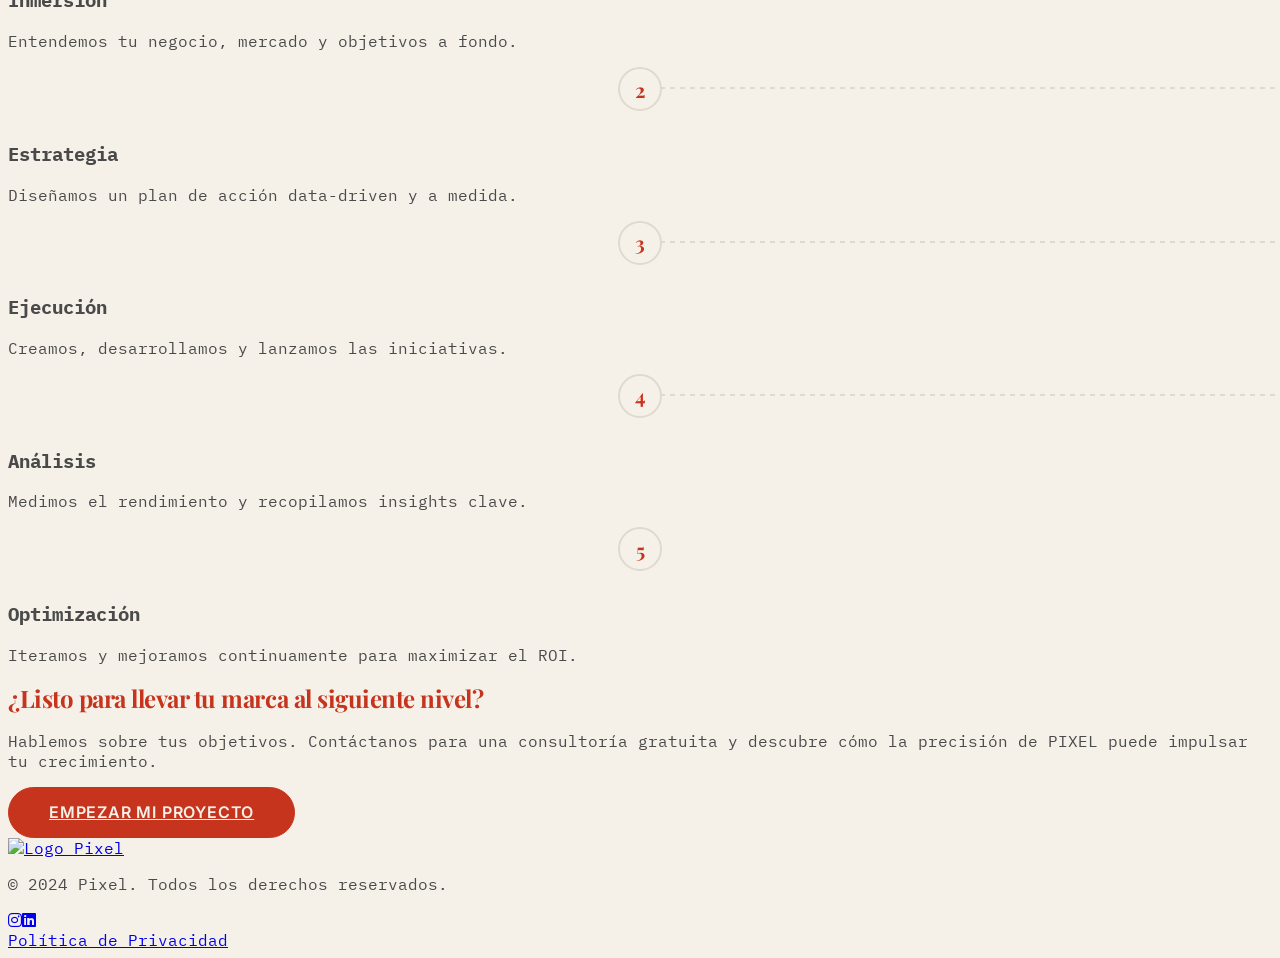
==== commit 20a79933: "Update index.html" ====
--- a/index.html
+++ b/index.html
@@ -1,10 +1,17 @@
 <!DOCTYPE html>
 <html lang="es">
 <head>
-    <meta charset="UTF-8"/><meta name="viewport" content="width=device-width, initial-scale=1.0"/><title>PIXEL • Agencia de Estrategia y Tecnología Digital</title><script src="https://cdn.tailwindcss.com"></script><link rel="stylesheet" href="base.css"><link href="https://fonts.googleapis.com/css2?family=Playfair+Display:wght@700&family=IBM+Plex+Mono:wght@400;600&family=Inter:wght@600&display=swap" rel="stylesheet"><link rel="stylesheet" href="https://cdnjs.cloudflare.com/ajax/libs/font-awesome/6.5.2/css/all.min.css">
+    <meta charset="UTF-8"/>
+    <meta name="viewport" content="width=device-width, initial-scale=1.0"/>
+    <title>PIXEL • Agencia de Estrategia y Tecnología Digital</title>
+    <script src="https://cdn.tailwindcss.com"></script>
+    <link rel="stylesheet" href="base.css">
+    <link href="https://fonts.googleapis.com/css2?family=Playfair+Display:wght@700&family=IBM+Plex+Mono:wght@400;600&family=Inter:wght@600&display=swap" rel="stylesheet">
+    <link rel="stylesheet" href="https://cdnjs.cloudflare.com/ajax/libs/font-awesome/6.5.2/css/all.min.css">
 </head>
 <body>
     <div class="cursor-dot"></div><div class="cursor-outline"></div>
+    
     <header class="sticky top-0 left-0 right-0 z-40 bg-fondo-crema/80 backdrop-blur-sm border-b border-[var(--linea-clara)]">
         <div class="max-w-7xl mx-auto px-4 py-4 flex items-center justify-between">
             <a href="index.html"><img src="https://via.placeholder.com/120x32/C6341E/F5F1E8?text=PIXEL" alt="Logo Pixel" class="h-8"></a>
@@ -22,64 +29,94 @@
             <a href="contacto.html" class="block text-center py-3 nav-link">Contacto</a>
         </div>
     </header>
+
     <main>
-        <div class="max-w-5xl mx-auto px-4">
-            <section class="text-left py-24 md:py-32">
-                 <!-- INICIO DE LA SECCIÓN DEL HERO CON VIDEO -->
-                 <div class="absolute inset-0 top-0 left-0 h-[90vh] -z-10 overflow-hidden">
-                    <div class="absolute inset-0 bg-black/50"></div>
-                    <video autoplay loop muted playsinline class="w-full h-full object-cover">
-                        <!-- URL DE TU VIDEO AQUÍ -->
-                        <source src="https://assets.mixkit.co/videos/preview/mixkit-abstract-background-of-a-gradient-of-red-and-orange-3013-large.mp4" type="video/mp4">
-                    </video>
-                 </div>
-                 <div class="h-[70vh] flex flex-col justify-center">
-                    <h1 class="headline text-5xl md:text-6xl text-white scroll-reveal">Transformamos <span class="text-highlight bg-rojo-acento text-white">Datos</span><br>en <span class="text-highlight bg-rojo-acento text-white">Dominio</span> Digital.</h1>
-                    <p class="text-lg md:text-xl mt-8 max-w-2xl text-white/90 scroll-reveal" style="transition-delay: 100ms;">Somos la agencia de estrategia y tecnología que decodifica el futuro. Fusionamos IA, Paid Media y desarrollo a medida para crear soluciones que no solo compiten, sino que lideran.</p>
-                    <div class="mt-12 scroll-reveal" style="transition-delay: 200ms;"><a href="https://cotizacion-xi.vercel.app/" target="_blank" class="btn text-lg">Explorar Servicios</a></div>
-                </div>
-            </section>
+        <!-- SECCIÓN HERO CON VIDEO -->
+        <section class="relative h-[90vh] flex items-center text-left overflow-hidden">
+            <video autoplay loop muted playsinline class="absolute top-0 left-0 w-full h-full object-cover -z-20">
+                <!-- ============================================= -->
+                <!-- PEGA LA URL DE TU VIDEO DE FONDO AQUÍ          -->
+                <!-- ============================================= -->
+                <source src="https://assets.mixkit.co/videos/preview/mixkit-abstract-background-of-a-gradient-of-red-and-orange-3013-large.mp4" type="video/mp4">
+            </video>
+            <div class="absolute inset-0 bg-black/50 -z-10"></div>
+            <div class="max-w-5xl mx-auto px-4 relative z-10">
+                <h1 class="headline text-5xl md:text-6xl text-white scroll-reveal">Transformamos <span class="text-highlight bg-rojo-acento text-white">Datos</span><br>en <span class="text-highlight bg-rojo-acento text-white">Dominio</span> Digital.</h1>
+            </div>
+        </section>
+
+        <!-- Contenedor principal para el resto del contenido -->
+        <div class="max-w-7xl mx-auto px-4">
+            <div class="max-w-5xl mx-auto">
+                <!-- SECCIÓN DE KPIs -->
+                <section class="py-20 grid grid-cols-1 md:grid-cols-2 lg:grid-cols-4 gap-8 text-center border-b border-[var(--linea-clara)]">
+                    <div class="scroll-reveal">
+                        <div class="text-[var(--naranja)] text-4xl mb-4"><i class="fas fa-chart-line"></i></div>
+                        <p class="text-4xl font-bold">1.8%</p><p class="font-semibold mt-2">{ Conversion Rate }</p><p class="text-sm mt-2 text-[var(--muted)]">Logramos un ratio de conversión promedio saludable y sostenido.</p>
+                    </div>
+                    <div class="scroll-reveal" style="transition-delay: 100ms;"><div class="text-[var(--naranja)] text-4xl mb-4"><i class="fas fa-cloud-upload-alt"></i></div><p class="text-4xl font-bold">8 semanas</p><p class="font-semibold mt-2">{ On Air }</p><p class="text-sm mt-2 text-[var(--muted)]">Lanzamiento de tiendas online optimizadas en tiempo récord.</p></div>
+                    <div class="scroll-reveal" style="transition-delay: 200ms;"><div class="text-[var(--naranja)] text-4xl mb-4"><i class="fas fa-dollar-sign"></i></div><p class="text-4xl font-bold">$ 16.3M</p><p class="font-semibold mt-2">{ Millones USD por año }</p><p class="text-sm mt-2 text-[var(--muted)]">Gestión de marcas con alta transaccionalidad y resultados óptimos.</p></div>
+                    <div class="scroll-reveal" style="transition-delay: 300ms;"><div class="text-[var(--naranja)] text-4xl mb-4"><i class="fas fa-birthday-cake"></i></div><p class="text-4xl font-bold">9 años</p><p class="font-semibold mt-2">{ Experiencia }</p><p class="text-sm mt-2 text-[var(--muted)]">Desde el 2016, ejecutando cientos de proyectos de toda dimensión.</p></div>
+                </section>
+            </div>
         </div>
 
-        <div class="max-w-7xl mx-auto px-4">
-            <section class="max-w-5xl mx-auto py-20 grid grid-cols-1 md:grid-cols-2 lg:grid-cols-4 gap-8 text-center border-b border-[var(--linea-clara)]">
-                <div class="scroll-reveal"><div class="text-[var(--naranja)] text-4xl mb-4"><i class="fas fa-chart-line"></i></div><p class="text-4xl font-bold">1.8%</p><p class="font-semibold mt-2">{ Conversion Rate }</p><p class="text-sm mt-2 text-[var(--muted)]">Logramos un ratio de conversión promedio saludable y sostenido.</p></div>
-                <div class="scroll-reveal" style="transition-delay: 100ms;"><div class="text-[var(--naranja)] text-4xl mb-4"><i class="fas fa-cloud-upload-alt"></i></div><p class="text-4xl font-bold">8 semanas</p><p class="font-semibold mt-2">{ On Air }</p><p class="text-sm mt-2 text-[var(--muted)]">Lanzamiento de tiendas online optimizadas en tiempo récord.</p></div>
-                <div class="scroll-reveal" style="transition-delay: 200ms;"><div class="text-[var(--naranja)] text-4xl mb-4"><i class="fas fa-dollar-sign"></i></div><p class="text-4xl font-bold">$ 16.3M</p><p class="font-semibold mt-2">{ Millones USD por año }</p><p class="text-sm mt-2 text-[var(--muted)]">Gestión de marcas con alta transaccionalidad y resultados óptimos.</p></div>
-                <div class="scroll-reveal" style="transition-delay: 300ms;"><div class="text-[var(--naranja)] text-4xl mb-4"><i class="fas fa-birthday-cake"></i></div><p class="text-4xl font-bold">9 años</p><p class="font-semibold mt-2">{ Experiencia }</p><p class="text-sm mt-2 text-[var(--muted)]">Desde el 2016, ejecutando cientos de proyectos de toda dimensión.</p></div>
-            </section>
-        </div>
-
+        <!-- SECCIÓN CARRUSEL (Ancho completo) -->
         <section class="py-20 scroll-reveal">
             <div class="carousel-container w-full overflow-hidden relative">
-                <div class="absolute inset-y-0 left-0 w-24 bg-gradient-to-r from-fondo-crema z-10"></div><div class="absolute inset-y-0 right-0 w-24 bg-gradient-to-l from-fondo-crema z-10"></div>
+                <div class="absolute inset-y-0 left-0 w-24 bg-gradient-to-r from-fondo-crema z-10"></div>
+                <div class="absolute inset-y-0 right-0 w-24 bg-gradient-to-l from-fondo-crema z-10"></div>
                 <div class="carousel-track">
-                    <div class="w-96 flex-shrink-0 px-4"><a href="proyectos.html"><img src="https://i.imgur.com/yVv2YyV.png" alt="Proyecto 1" class="w-full"></a></div>
-                    <div class="w-96 flex-shrink-0 px-4"><a href="proyectos.html"><img src="https://i.imgur.com/sF8gQyW.png" alt="Proyecto 2" class="w-full"></a></div>
-                    <div class="w-96 flex-shrink-0 px-4"><a href="proyectos.html"><img src="https://i.imgur.com/bZ3xYyM.png" alt="Proyecto 3" class="w-full"></a></div>
-                    <div class="w-96 flex-shrink-0 px-4"><a href="proyectos.html"><img src="https://i.imgur.com/L7e6uCo.png" alt="Proyecto 4" class="w-full"></a></div>
-                    <div class="w-96 flex-shrink-0 px-4"><a href="proyectos.html"><img src="https://i.imgur.com/yVv2YyV.png" alt="Proyecto 1" class="w-full"></a></div>
-                    <div class="w-96 flex-shrink-0 px-4"><a href="proyectos.html"><img src="https://i.imgur.com/sF8gQyW.png" alt="Proyecto 2" class="w-full"></a></div>
-                    <div class="w-96 flex-shrink-0 px-4"><a href="proyectos.html"><img src="https://i.imgur.com/bZ3xYyM.png" alt="Proyecto 3" class="w-full"></a></div>
-                    <div class="w-96 flex-shrink-0 px-4"><a href="proyectos.html"><img src="https://i.imgur.com/L7e6uCo.png" alt="Proyecto 4" class="w-full"></a></div>
+                    <!-- ========================================= -->
+                    <!-- PEGA TUS LINKS DE IMÁGENES PNG AQUÍ (x8)  -->
+                    <!-- ========================================= -->
+                    <div class="w-96 flex-shrink-0 px-4"><a href="proyectos.html"><img src="https://i.imgur.com/yVv2YyV.png" alt="Proyecto 1" class="w-full transition-transform duration-300 hover:scale-105"></a></div>
+                    <div class="w-96 flex-shrink-0 px-4"><a href="proyectos.html"><img src="https://i.imgur.com/sF8gQyW.png" alt="Proyecto 2" class="w-full transition-transform duration-300 hover:scale-105"></a></div>
+                    <div class="w-96 flex-shrink-0 px-4"><a href="proyectos.html"><img src="https://i.imgur.com/bZ3xYyM.png" alt="Proyecto 3" class="w-full transition-transform duration-300 hover:scale-105"></a></div>
+                    <div class="w-96 flex-shrink-0 px-4"><a href="proyectos.html"><img src="https://i.imgur.com/L7e6uCo.png" alt="Proyecto 4" class="w-full transition-transform duration-300 hover:scale-105"></a></div>
+                    <div class="w-96 flex-shrink-0 px-4"><a href="proyectos.html"><img src="https://i.imgur.com/yVv2YyV.png" alt="Proyecto 1" class="w-full transition-transform duration-300 hover:scale-105"></a></div>
+                    <div class="w-96 flex-shrink-0 px-4"><a href="proyectos.html"><img src="https://i.imgur.com/sF8gQyW.png" alt="Proyecto 2" class="w-full transition-transform duration-300 hover:scale-105"></a></div>
+                    <div class="w-96 flex-shrink-0 px-4"><a href="proyectos.html"><img src="https://i.imgur.com/bZ3xYyM.png" alt="Proyecto 3" class="w-full transition-transform duration-300 hover:scale-105"></a></div>
+                    <div class="w-96 flex-shrink-0 px-4"><a href="proyectos.html"><img src="https://i.imgur.com/L7e6uCo.png" alt="Proyecto 4" class="w-full transition-transform duration-300 hover:scale-105"></a></div>
+                </div>
+            </div>
+        </section>
+
+        <!-- SECCIÓN MARQUESINA (Ancho completo) -->
+        <section class="py-12 scroll-reveal bg-gray-100/50">
+             <div class="logo-marquee w-full overflow-hidden relative py-8">
+                <div class="logo-marquee-track">
+                    <!-- =================================== -->
+                    <!-- PEGA LOS LOGOS DE TUS CLIENTES AQUÍ -->
+                    <!-- =================================== -->
+                    <div class="w-[200px] flex-shrink-0 px-8 flex items-center justify-center"><img src="https://logovector.net/wp-content/uploads/2021/02/exit-logo-vector.png" alt="Exit" class="h-8 filter grayscale opacity-60 hover:opacity-100 hover:filter-none transition-all"></div>
+                    <div class="w-[200px] flex-shrink-0 px-8 flex items-center justify-center"><img src="https://logovector.net/wp-content/uploads/2021/02/barrington-logo-vector.png" alt="Barrington" class="h-10 filter grayscale opacity-60 hover:opacity-100 hover:filter-none transition-all"></div>
+                    <div class="w-[200px] flex-shrink-0 px-8 flex items-center justify-center"><img src="https://logovector.net/wp-content/uploads/2021/02/loccitane-en-provence-logo-vector.png" alt="L'Occitane" class="h-6 filter grayscale opacity-60 hover:opacity-100 hover:filter-none transition-all"></div>
+                    <div class="w-[200px] flex-shrink-0 px-8 flex items-center justify-center"><img src="https://logovector.net/wp-content/uploads/2021/02/nua-logo-vector.png" alt="Nua" class="h-10 filter grayscale opacity-60 hover:opacity-100 hover:filter-none transition-all"></div>
+                    <div class="w-[200px] flex-shrink-0 px-8 flex items-center justify-center"><img src="https://logovector.net/wp-content/uploads/2021/02/mch-logo-vector.png" alt="MCH" class="h-10 filter grayscale opacity-60 hover:opacity-100 hover:filter-none transition-all"></div>
+                    <div class="w-[200px] flex-shrink-0 px-8 flex items-center justify-center"><img src="https://logovector.net/wp-content/uploads/2021/02/esika-logo-vector.png" alt="Esika" class="h-8 filter grayscale opacity-60 hover:opacity-100 hover:filter-none transition-all"></div>
+                    <div class="w-[200px] flex-shrink-0 px-8 flex items-center justify-center"><img src="https://logovector.net/wp-content/uploads/2021/02/san-fernando-logo-vector.png" alt="San Fernando" class="h-10 filter grayscale opacity-60 hover:opacity-100 hover:filter-none transition-all"></div>
+                    <div class="w-[200px] flex-shrink-0 px-8 flex items-center justify-center"><img src="https://logovector.net/wp-content/uploads/2021/02/oechsle-logo-vector.png" alt="Oechsle" class="h-8 filter grayscale opacity-60 hover:opacity-100 hover:filter-none transition-all"></div>
+                    <div class="w-[200px] flex-shrink-0 px-8 flex items-center justify-center"><img src="https://logovector.net/wp-content/uploads/2021/02/oster-logo-vector.png" alt="Oster" class="h-8 filter grayscale opacity-60 hover:opacity-100 hover:filter-none transition-all"></div>
+                    <div class="w-[200px] flex-shrink-0 px-8 flex items-center justify-center"><img src="https://logovector.net/wp-content/uploads/2021/02/fina-logo-vector.png" alt="Fina" class="h-10 filter grayscale opacity-60 hover:opacity-100 hover:filter-none transition-all"></div>
+                    <div class="w-[200px] flex-shrink-0 px-8 flex items-center justify-center"><img src="https://logovector.net/wp-content/uploads/2021/02/bebemundo-logo-vector.png" alt="Bebemundo" class="h-10 filter grayscale opacity-60 hover:opacity-100 hover:filter-none transition-all"></div>
+                    <div class="w-[200px] flex-shrink-0 px-8 flex items-center justify-center"><img src="https://logovector.net/wp-content/uploads/2021/02/epicentro-logo-vector.png" alt="Epicentro" class="h-10 filter grayscale opacity-60 hover:opacity-100 hover:filter-none transition-all"></div>
+                    <div class="w-[200px] flex-shrink-0 px-8 flex items-center justify-center"><img src="https://logovector.net/wp-content/uploads/2021/02/exit-logo-vector.png" alt="Exit" class="h-8 filter grayscale opacity-60 hover:opacity-100 hover:filter-none transition-all"></div>
+                    <div class="w-[200px] flex-shrink-0 px-8 flex items-center justify-center"><img src="https://logovector.net/wp-content/uploads/2021/02/barrington-logo-vector.png" alt="Barrington" class="h-10 filter grayscale opacity-60 hover:opacity-100 hover:filter-none transition-all"></div>
+                    <div class="w-[200px] flex-shrink-0 px-8 flex items-center justify-center"><img src="https://logovector.net/wp-content/uploads/2021/02/loccitane-en-provence-logo-vector.png" alt="L'Occitane" class="h-6 filter grayscale opacity-60 hover:opacity-100 hover:filter-none transition-all"></div>
+                    <div class="w-[200px] flex-shrink-0 px-8 flex items-center justify-center"><img src="https://logovector.net/wp-content/uploads/2021/02/nua-logo-vector.png" alt="Nua" class="h-10 filter grayscale opacity-60 hover:opacity-100 hover:filter-none transition-all"></div>
+                    <div class="w-[200px] flex-shrink-0 px-8 flex items-center justify-center"><img src="https://logovector.net/wp-content/uploads/2021/02/mch-logo-vector.png" alt="MCH" class="h-10 filter grayscale opacity-60 hover:opacity-100 hover:filter-none transition-all"></div>
+                    <div class="w-[200px] flex-shrink-0 px-8 flex items-center justify-center"><img src="https://logovector.net/wp-content/uploads/2021/02/esika-logo-vector.png" alt="Esika" class="h-8 filter grayscale opacity-60 hover:opacity-100 hover:filter-none transition-all"></div>
+                    <div class="w-[200px] flex-shrink-0 px-8 flex items-center justify-center"><img src="https://logovector.net/wp-content/uploads/2021/02/san-fernando-logo-vector.png" alt="San Fernando" class="h-10 filter grayscale opacity-60 hover:opacity-100 hover:filter-none transition-all"></div>
+                    <div class="w-[200px] flex-shrink-0 px-8 flex items-center justify-center"><img src="https://logovector.net/wp-content/uploads/2021/02/oechsle-logo-vector.png" alt="Oechsle" class="h-8 filter grayscale opacity-60 hover:opacity-100 hover:filter-none transition-all"></div>
+                    <div class="w-[200px] flex-shrink-0 px-8 flex items-center justify-center"><img src="https://logovector.net/wp-content/uploads/2021/02/oster-logo-vector.png" alt="Oster" class="h-8 filter grayscale opacity-60 hover:opacity-100 hover:filter-none transition-all"></div>
+                    <div class="w-[200px] flex-shrink-0 px-8 flex items-center justify-center"><img src="https://logovector.net/wp-content/uploads/2021/02/fina-logo-vector.png" alt="Fina" class="h-10 filter grayscale opacity-60 hover:opacity-100 hover:filter-none transition-all"></div>
+                    <div class="w-[200px] flex-shrink-0 px-8 flex items-center justify-center"><img src="https://logovector.net/wp-content/uploads/2021/02/bebemundo-logo-vector.png" alt="Bebemundo" class="h-10 filter grayscale opacity-60 hover:opacity-100 hover:filter-none transition-all"></div>
+                    <div class="w-[200px] flex-shrink-0 px-8 flex items-center justify-center"><img src="https://logovector.net/wp-content/uploads/2021/02/epicentro-logo-vector.png" alt="Epicentro" class="h-10 filter grayscale opacity-60 hover:opacity-100 hover:filter-none transition-all"></div>
                 </div>
             </div>
         </section>
         
-        <section class="py-12 scroll-reveal bg-gray-100/50">
-             <div class="logo-marquee w-full overflow-hidden relative py-8">
-                <div class="logo-marquee-track">
-                    <div class="w-[200px] flex-shrink-0 px-8 flex items-center justify-center"><img src="https://logovector.net/wp-content/uploads/2021/02/exit-logo-vector.png" class="h-8 filter grayscale opacity-60 hover:opacity-100 hover:filter-none"></div>
-                    <!-- Repite para todos tus logos -->
-                    <div class="w-[200px] flex-shrink-0 px-8 flex items-center justify-center"><img src="https://logovector.net/wp-content/uploads/2021/02/epicentro-logo-vector.png" class="h-10 filter grayscale opacity-60 hover:opacity-100 hover:filter-none"></div>
-                    <!-- Duplicados -->
-                    <div class="w-[200px] flex-shrink-0 px-8 flex items-center justify-center"><img src="https://logovector.net/wp-content/uploads/2021/02/exit-logo-vector.png" class="h-8 filter grayscale opacity-60 hover:opacity-100 hover:filter-none"></div>
-                     <!-- Repite para todos tus logos duplicados -->
-                    <div class="w-[200px] flex-shrink-0 px-8 flex items-center justify-center"><img src="https://logovector.net/wp-content/uploads/2021/02/epicentro-logo-vector.png" class="h-10 filter grayscale opacity-60 hover:opacity-100 hover:filter-none"></div>
-                </div>
-            </div>
-        </section>
-
         <div class="max-w-5xl mx-auto px-4">
             <section class="py-24 scroll-reveal">
                 <div class="mb-12"><h2 class="headline text-4xl">Un Ecosistema de Capacidades</h2><p class="text-lg mt-4 max-w-2xl">Ofrecemos soluciones integrales para construir, lanzar y escalar tu presencia en línea.</p></div>
@@ -105,7 +142,7 @@
             </section>
             
             <section class="border border-linea-clara rounded-lg p-12 text-left my-20 scroll-reveal">
-                <h2 class="headline text-4xl mb-4">¿Listo para llevar tu marca al siguiente nivel?</h2>
+                 <h2 class="headline text-4xl mb-4">¿Listo para llevar tu marca al siguiente nivel?</h2>
                 <p class="text-xl text-[var(--gris-oscuro)] max-w-2xl mb-10">Hablemos sobre tus objetivos. Contáctanos para una consultoría gratuita y descubre cómo la precisión de PIXEL puede impulsar tu crecimiento.</p>
                 <a href="contacto.html" class="btn text-xl">Empezar mi Proyecto</a>
             </section>
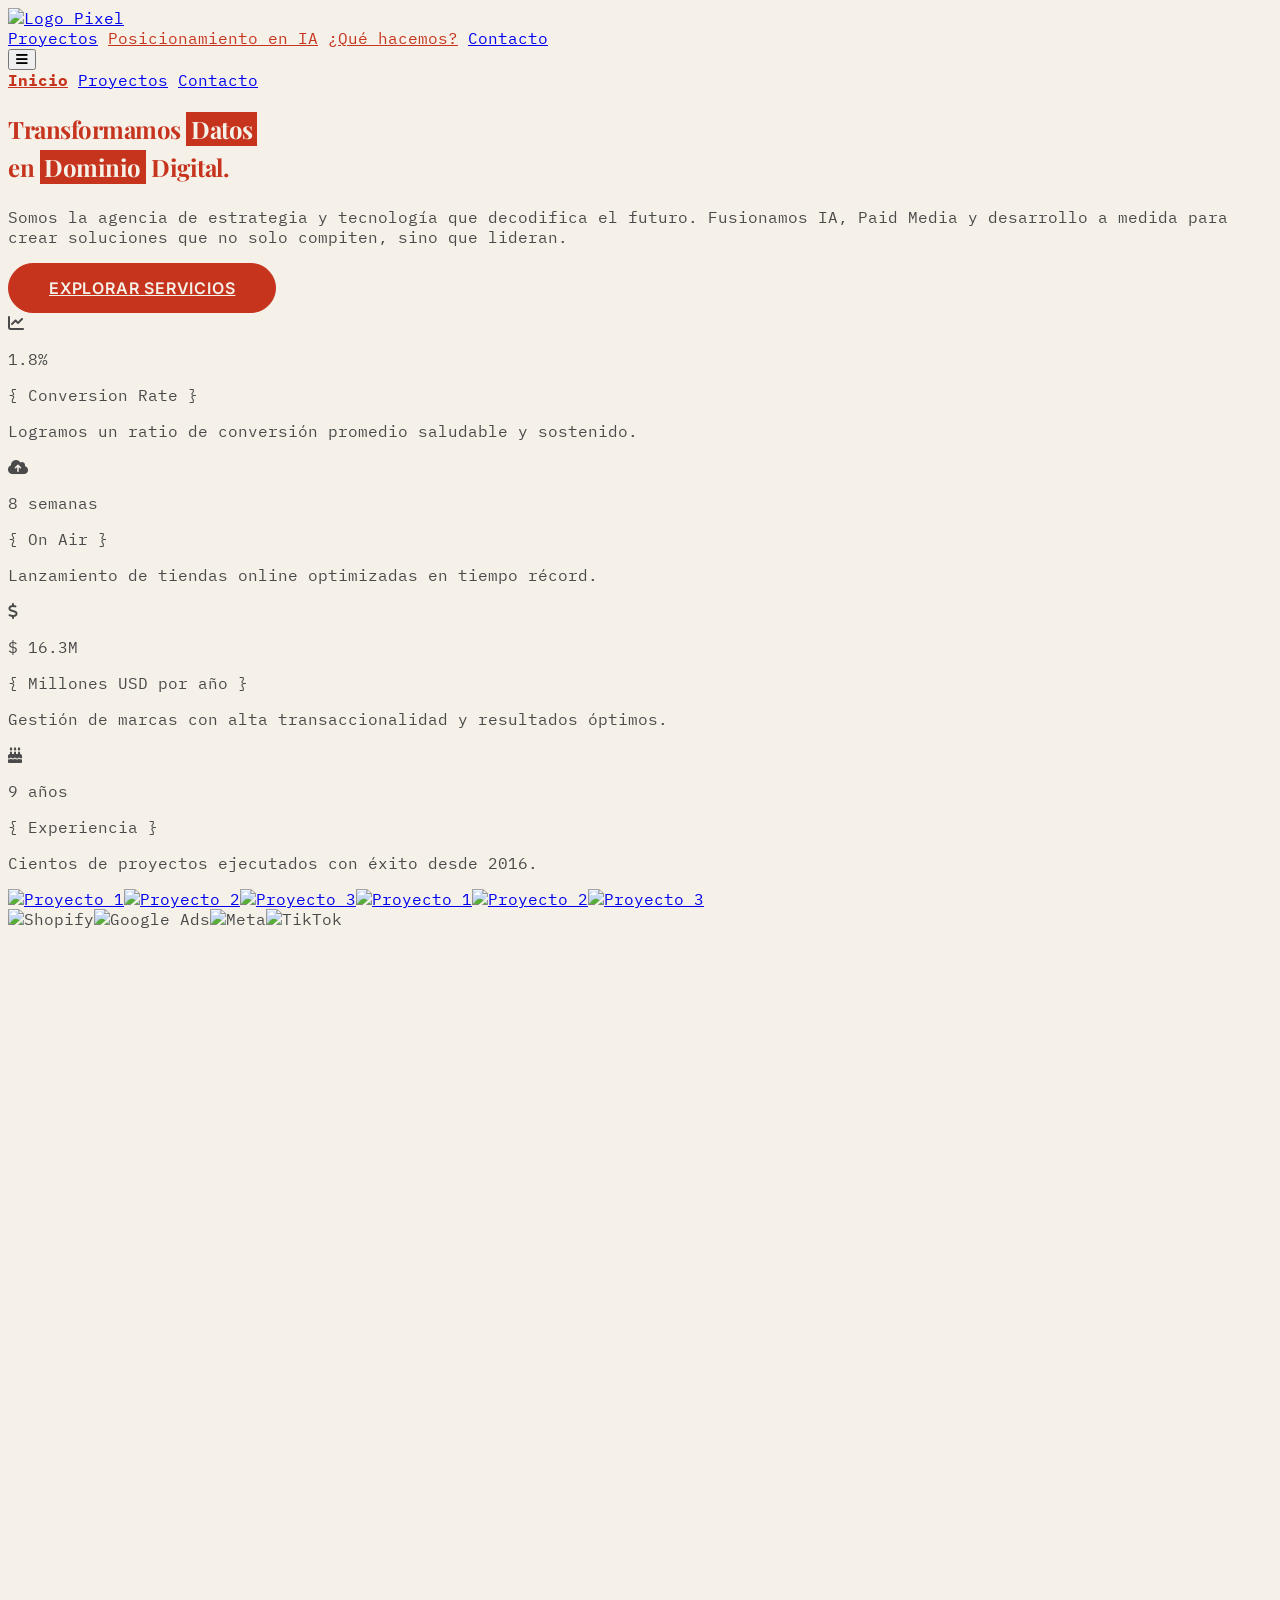
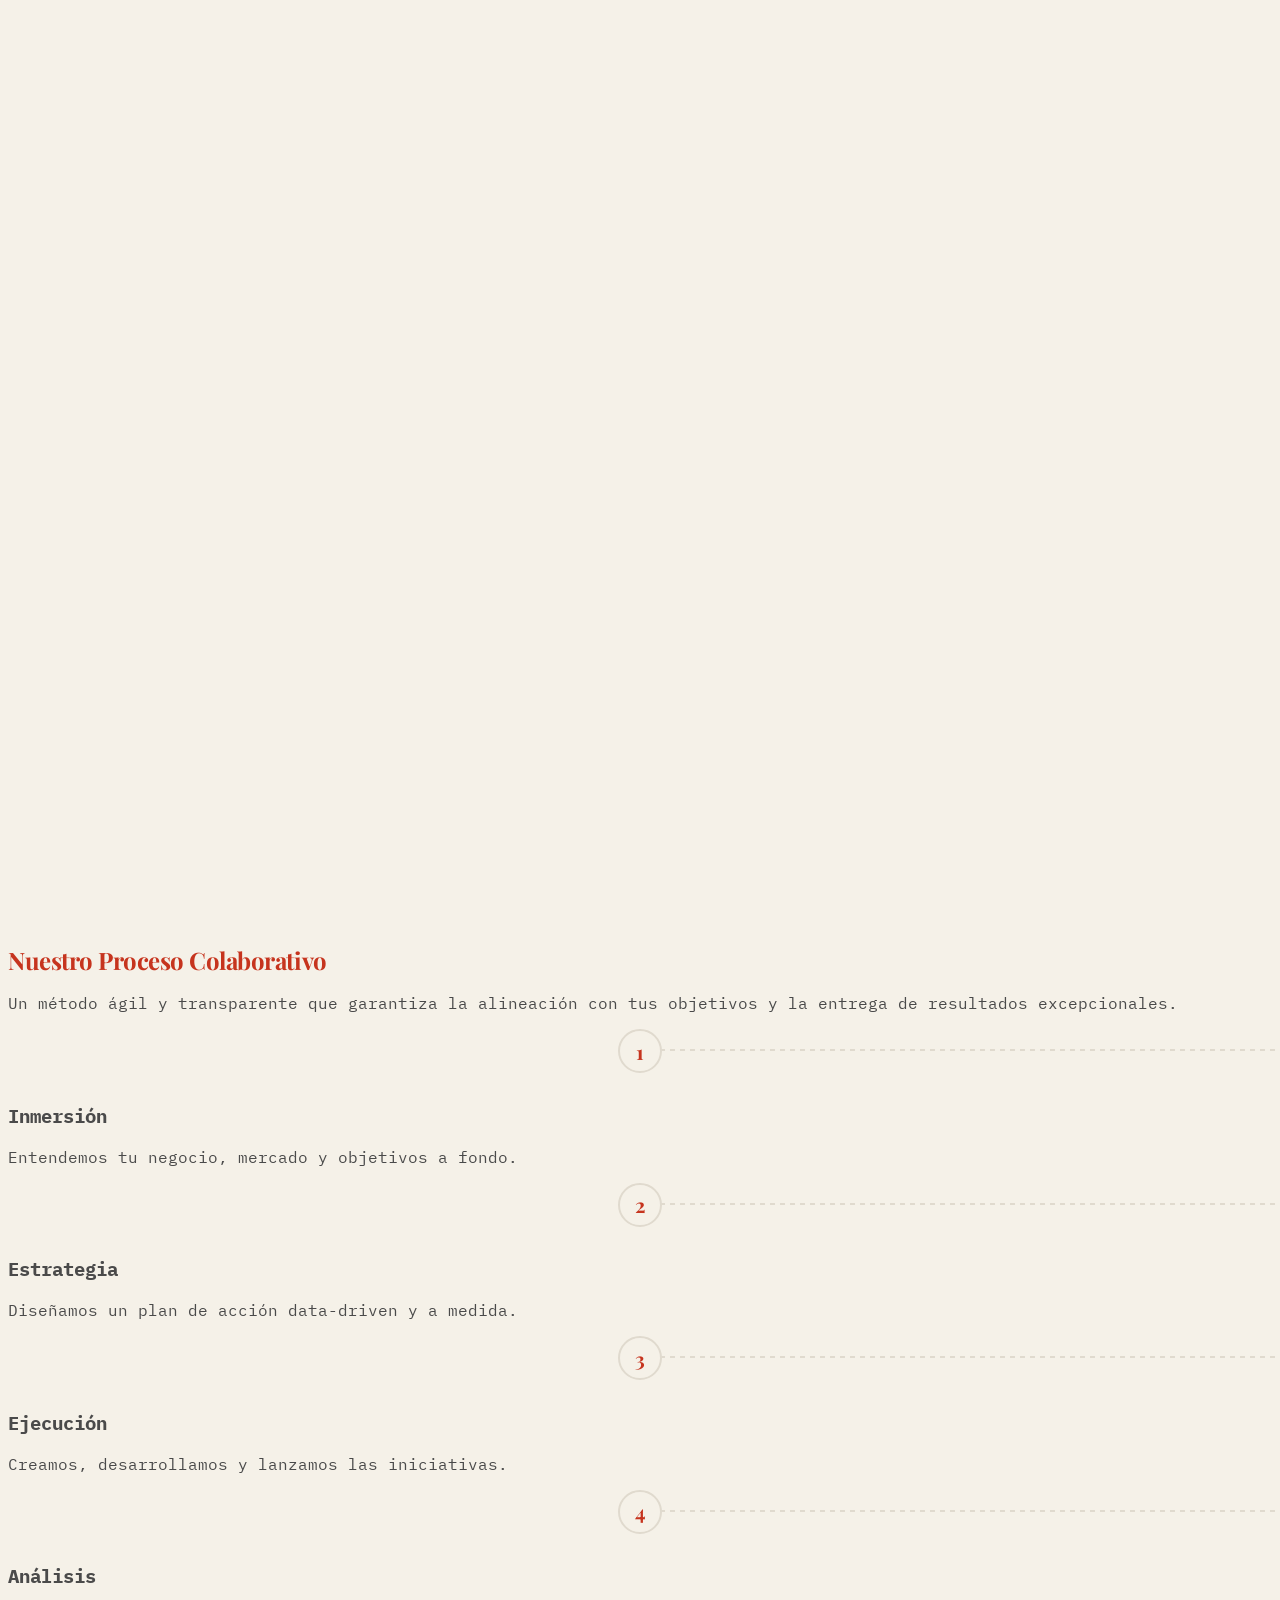
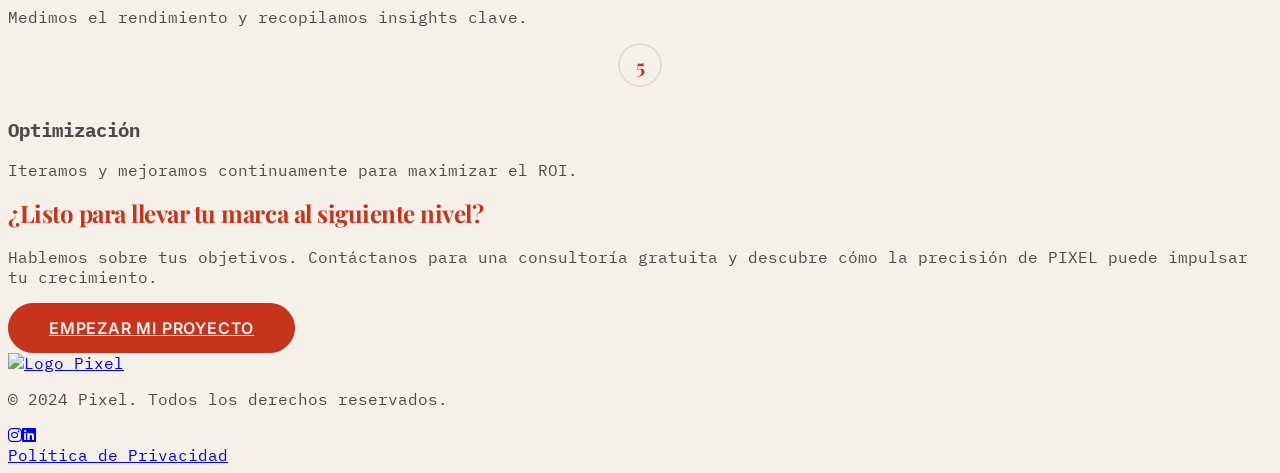
==== commit de555856: "ss" ====
--- a/index.html
+++ b/index.html
@@ -6,7 +6,7 @@
     <title>PIXEL • Agencia de Estrategia y Tecnología Digital</title>
     <script src="https://cdn.tailwindcss.com"></script>
     <link rel="stylesheet" href="base.css">
-    <link href="https://fonts.googleapis.com/css2?family=Playfair+Display:wght@700&family=IBM+Plex+Mono:wght@400;600&family=Inter:wght@600&display=swap" rel="stylesheet">
+    <link href="https://fonts.googleapis.com/css2?family=Playfair+Display:wght@700&family=IBM+Plex+Mono:wght@400;600&family=Inter:wght@600;900&display=swap" rel="stylesheet">
     <link rel="stylesheet" href="https://cdnjs.cloudflare.com/ajax/libs/font-awesome/6.5.2/css/all.min.css">
 </head>
 <body>
@@ -31,92 +31,51 @@
     </header>
 
     <main>
-        <!-- SECCIÓN HERO CON VIDEO -->
-        <section class="relative h-[90vh] flex items-center text-left overflow-hidden">
-            <video autoplay loop muted playsinline class="absolute top-0 left-0 w-full h-full object-cover -z-20">
-                <!-- ============================================= -->
-                <!-- PEGA LA URL DE TU VIDEO DE FONDO AQUÍ          -->
-                <!-- ============================================= -->
-                <source src="https://assets.mixkit.co/videos/preview/mixkit-abstract-background-of-a-gradient-of-red-and-orange-3013-large.mp4" type="video/mp4">
-            </video>
-            <div class="absolute inset-0 bg-black/50 -z-10"></div>
-            <div class="max-w-5xl mx-auto px-4 relative z-10">
-                <h1 class="headline text-5xl md:text-6xl text-white scroll-reveal">Transformamos <span class="text-highlight bg-rojo-acento text-white">Datos</span><br>en <span class="text-highlight bg-rojo-acento text-white">Dominio</span> Digital.</h1>
-            </div>
+        <div class="max-w-5xl mx-auto px-4">
+            <section class="text-left py-24 md:py-32">
+                <h1 class="headline text-5xl md:text-6xl scroll-reveal">Transformamos <span class="text-highlight">Datos</span><br>en <span class="text-highlight">Dominio</span> Digital.</h1>
+                <p class="text-lg md:text-xl mt-8 max-w-2xl scroll-reveal" style="transition-delay: 100ms;">Somos la agencia de estrategia y tecnología que decodifica el futuro. Fusionamos IA, Paid Media y desarrollo a medida para crear soluciones que no solo compiten, sino que lideran.</p>
+                <div class="mt-12 scroll-reveal" style="transition-delay: 200ms;"><a href="https://cotizacion-xi.vercel.app/" target="_blank" class="btn text-lg">Explorar Servicios</a></div>
+            </section>
+        </div>
+
+        <section class="max-w-7xl mx-auto px-4 py-20 grid grid-cols-1 md:grid-cols-2 lg:grid-cols-4 gap-8 text-center border-y border-[var(--linea-clara)]">
+            <div class="scroll-reveal"><div class="text-[var(--naranja)] text-4xl mb-4"><i class="fas fa-chart-line"></i></div><p class="text-4xl font-bold">1.8%</p><p class="font-semibold mt-2">{ Conversion Rate }</p><p class="text-sm mt-2 text-[var(--muted)]">Logramos un ratio de conversión promedio saludable y sostenido.</p></div>
+            <div class="scroll-reveal" style="transition-delay: 100ms;"><div class="text-[var(--naranja)] text-4xl mb-4"><i class="fas fa-cloud-upload-alt"></i></div><p class="text-4xl font-bold">8 semanas</p><p class="font-semibold mt-2">{ On Air }</p><p class="text-sm mt-2 text-[var(--muted)]">Lanzamiento de tiendas online optimizadas en tiempo récord.</p></div>
+            <div class="scroll-reveal" style="transition-delay: 200ms;"><div class="text-[var(--naranja)] text-4xl mb-4"><i class="fas fa-dollar-sign"></i></div><p class="text-4xl font-bold">$ 16.3M</p><p class="font-semibold mt-2">{ Millones USD por año }</p><p class="text-sm mt-2 text-[var(--muted)]">Gestión de marcas con alta transaccionalidad y resultados óptimos.</p></div>
+            <div class="scroll-reveal" style="transition-delay: 300ms;"><div class="text-[var(--naranja)] text-4xl mb-4"><i class="fas fa-birthday-cake"></i></div><p class="text-4xl font-bold">9 años</p><p class="font-semibold mt-2">{ Experiencia }</p><p class="text-sm mt-2 text-[var(--muted)]">Cientos de proyectos ejecutados con éxito desde 2016.</p></div>
         </section>
 
-        <!-- Contenedor principal para el resto del contenido -->
-        <div class="max-w-7xl mx-auto px-4">
-            <div class="max-w-5xl mx-auto">
-                <!-- SECCIÓN DE KPIs -->
-                <section class="py-20 grid grid-cols-1 md:grid-cols-2 lg:grid-cols-4 gap-8 text-center border-b border-[var(--linea-clara)]">
-                    <div class="scroll-reveal">
-                        <div class="text-[var(--naranja)] text-4xl mb-4"><i class="fas fa-chart-line"></i></div>
-                        <p class="text-4xl font-bold">1.8%</p><p class="font-semibold mt-2">{ Conversion Rate }</p><p class="text-sm mt-2 text-[var(--muted)]">Logramos un ratio de conversión promedio saludable y sostenido.</p>
-                    </div>
-                    <div class="scroll-reveal" style="transition-delay: 100ms;"><div class="text-[var(--naranja)] text-4xl mb-4"><i class="fas fa-cloud-upload-alt"></i></div><p class="text-4xl font-bold">8 semanas</p><p class="font-semibold mt-2">{ On Air }</p><p class="text-sm mt-2 text-[var(--muted)]">Lanzamiento de tiendas online optimizadas en tiempo récord.</p></div>
-                    <div class="scroll-reveal" style="transition-delay: 200ms;"><div class="text-[var(--naranja)] text-4xl mb-4"><i class="fas fa-dollar-sign"></i></div><p class="text-4xl font-bold">$ 16.3M</p><p class="font-semibold mt-2">{ Millones USD por año }</p><p class="text-sm mt-2 text-[var(--muted)]">Gestión de marcas con alta transaccionalidad y resultados óptimos.</p></div>
-                    <div class="scroll-reveal" style="transition-delay: 300ms;"><div class="text-[var(--naranja)] text-4xl mb-4"><i class="fas fa-birthday-cake"></i></div><p class="text-4xl font-bold">9 años</p><p class="font-semibold mt-2">{ Experiencia }</p><p class="text-sm mt-2 text-[var(--muted)]">Desde el 2016, ejecutando cientos de proyectos de toda dimensión.</p></div>
-                </section>
-            </div>
-        </div>
-
-        <!-- SECCIÓN CARRUSEL (Ancho completo) -->
         <section class="py-20 scroll-reveal">
             <div class="carousel-container w-full overflow-hidden relative">
                 <div class="absolute inset-y-0 left-0 w-24 bg-gradient-to-r from-fondo-crema z-10"></div>
                 <div class="absolute inset-y-0 right-0 w-24 bg-gradient-to-l from-fondo-crema z-10"></div>
                 <div class="carousel-track">
-                    <!-- ========================================= -->
-                    <!-- PEGA TUS LINKS DE IMÁGENES PNG AQUÍ (x8)  -->
-                    <!-- ========================================= -->
-                    <div class="w-96 flex-shrink-0 px-4"><a href="proyectos.html"><img src="https://i.imgur.com/yVv2YyV.png" alt="Proyecto 1" class="w-full transition-transform duration-300 hover:scale-105"></a></div>
-                    <div class="w-96 flex-shrink-0 px-4"><a href="proyectos.html"><img src="https://i.imgur.com/sF8gQyW.png" alt="Proyecto 2" class="w-full transition-transform duration-300 hover:scale-105"></a></div>
-                    <div class="w-96 flex-shrink-0 px-4"><a href="proyectos.html"><img src="https://i.imgur.com/bZ3xYyM.png" alt="Proyecto 3" class="w-full transition-transform duration-300 hover:scale-105"></a></div>
-                    <div class="w-96 flex-shrink-0 px-4"><a href="proyectos.html"><img src="https://i.imgur.com/L7e6uCo.png" alt="Proyecto 4" class="w-full transition-transform duration-300 hover:scale-105"></a></div>
-                    <div class="w-96 flex-shrink-0 px-4"><a href="proyectos.html"><img src="https://i.imgur.com/yVv2YyV.png" alt="Proyecto 1" class="w-full transition-transform duration-300 hover:scale-105"></a></div>
-                    <div class="w-96 flex-shrink-0 px-4"><a href="proyectos.html"><img src="https://i.imgur.com/sF8gQyW.png" alt="Proyecto 2" class="w-full transition-transform duration-300 hover:scale-105"></a></div>
-                    <div class="w-96 flex-shrink-0 px-4"><a href="proyectos.html"><img src="https://i.imgur.com/bZ3xYyM.png" alt="Proyecto 3" class="w-full transition-transform duration-300 hover:scale-105"></a></div>
-                    <div class="w-96 flex-shrink-0 px-4"><a href="proyectos.html"><img src="https://i.imgur.com/L7e6uCo.png" alt="Proyecto 4" class="w-full transition-transform duration-300 hover:scale-105"></a></div>
+                    <!-- ========== PEGA TUS LINKS DE IMAGEN PNG AQUÍ (6 en total, duplicando las primeras 3) ========== -->
+                    <div class="w-128 flex-shrink-0 px-4"><a href="proyectos.html"><img src="https://i.imgur.com/your_image_1.png" alt="Proyecto 1"></a></div>
+                    <div class="w-128 flex-shrink-0 px-4"><a href="proyectos.html"><img src="https://i.imgur.com/your_image_2.png" alt="Proyecto 2"></a></div>
+                    <div class="w-128 flex-shrink-0 px-4"><a href="proyectos.html"><img src="https://i.imgur.com/your_image_3.png" alt="Proyecto 3"></a></div>
+                    <!-- Duplicados -->
+                    <div class="w-128 flex-shrink-0 px-4"><a href="proyectos.html"><img src="https://i.imgur.com/your_image_1.png" alt="Proyecto 1"></a></div>
+                    <div class="w-128 flex-shrink-0 px-4"><a href="proyectos.html"><img src="https://i.imgur.com/your_image_2.png" alt="Proyecto 2"></a></div>
+                    <div class="w-128 flex-shrink-0 px-4"><a href="proyectos.html"><img src="https://i.imgur.com/your_image_3.png" alt="Proyecto 3"></a></div>
                 </div>
             </div>
         </section>
 
-        <!-- SECCIÓN MARQUESINA (Ancho completo) -->
         <section class="py-12 scroll-reveal bg-gray-100/50">
              <div class="logo-marquee w-full overflow-hidden relative py-8">
                 <div class="logo-marquee-track">
-                    <!-- =================================== -->
-                    <!-- PEGA LOS LOGOS DE TUS CLIENTES AQUÍ -->
-                    <!-- =================================== -->
-                    <div class="w-[200px] flex-shrink-0 px-8 flex items-center justify-center"><img src="https://logovector.net/wp-content/uploads/2021/02/exit-logo-vector.png" alt="Exit" class="h-8 filter grayscale opacity-60 hover:opacity-100 hover:filter-none transition-all"></div>
-                    <div class="w-[200px] flex-shrink-0 px-8 flex items-center justify-center"><img src="https://logovector.net/wp-content/uploads/2021/02/barrington-logo-vector.png" alt="Barrington" class="h-10 filter grayscale opacity-60 hover:opacity-100 hover:filter-none transition-all"></div>
-                    <div class="w-[200px] flex-shrink-0 px-8 flex items-center justify-center"><img src="https://logovector.net/wp-content/uploads/2021/02/loccitane-en-provence-logo-vector.png" alt="L'Occitane" class="h-6 filter grayscale opacity-60 hover:opacity-100 hover:filter-none transition-all"></div>
-                    <div class="w-[200px] flex-shrink-0 px-8 flex items-center justify-center"><img src="https://logovector.net/wp-content/uploads/2021/02/nua-logo-vector.png" alt="Nua" class="h-10 filter grayscale opacity-60 hover:opacity-100 hover:filter-none transition-all"></div>
-                    <div class="w-[200px] flex-shrink-0 px-8 flex items-center justify-center"><img src="https://logovector.net/wp-content/uploads/2021/02/mch-logo-vector.png" alt="MCH" class="h-10 filter grayscale opacity-60 hover:opacity-100 hover:filter-none transition-all"></div>
-                    <div class="w-[200px] flex-shrink-0 px-8 flex items-center justify-center"><img src="https://logovector.net/wp-content/uploads/2021/02/esika-logo-vector.png" alt="Esika" class="h-8 filter grayscale opacity-60 hover:opacity-100 hover:filter-none transition-all"></div>
-                    <div class="w-[200px] flex-shrink-0 px-8 flex items-center justify-center"><img src="https://logovector.net/wp-content/uploads/2021/02/san-fernando-logo-vector.png" alt="San Fernando" class="h-10 filter grayscale opacity-60 hover:opacity-100 hover:filter-none transition-all"></div>
-                    <div class="w-[200px] flex-shrink-0 px-8 flex items-center justify-center"><img src="https://logovector.net/wp-content/uploads/2021/02/oechsle-logo-vector.png" alt="Oechsle" class="h-8 filter grayscale opacity-60 hover:opacity-100 hover:filter-none transition-all"></div>
-                    <div class="w-[200px] flex-shrink-0 px-8 flex items-center justify-center"><img src="https://logovector.net/wp-content/uploads/2021/02/oster-logo-vector.png" alt="Oster" class="h-8 filter grayscale opacity-60 hover:opacity-100 hover:filter-none transition-all"></div>
-                    <div class="w-[200px] flex-shrink-0 px-8 flex items-center justify-center"><img src="https://logovector.net/wp-content/uploads/2021/02/fina-logo-vector.png" alt="Fina" class="h-10 filter grayscale opacity-60 hover:opacity-100 hover:filter-none transition-all"></div>
-                    <div class="w-[200px] flex-shrink-0 px-8 flex items-center justify-center"><img src="https://logovector.net/wp-content/uploads/2021/02/bebemundo-logo-vector.png" alt="Bebemundo" class="h-10 filter grayscale opacity-60 hover:opacity-100 hover:filter-none transition-all"></div>
-                    <div class="w-[200px] flex-shrink-0 px-8 flex items-center justify-center"><img src="https://logovector.net/wp-content/uploads/2021/02/epicentro-logo-vector.png" alt="Epicentro" class="h-10 filter grayscale opacity-60 hover:opacity-100 hover:filter-none transition-all"></div>
-                    <div class="w-[200px] flex-shrink-0 px-8 flex items-center justify-center"><img src="https://logovector.net/wp-content/uploads/2021/02/exit-logo-vector.png" alt="Exit" class="h-8 filter grayscale opacity-60 hover:opacity-100 hover:filter-none transition-all"></div>
-                    <div class="w-[200px] flex-shrink-0 px-8 flex items-center justify-center"><img src="https://logovector.net/wp-content/uploads/2021/02/barrington-logo-vector.png" alt="Barrington" class="h-10 filter grayscale opacity-60 hover:opacity-100 hover:filter-none transition-all"></div>
-                    <div class="w-[200px] flex-shrink-0 px-8 flex items-center justify-center"><img src="https://logovector.net/wp-content/uploads/2021/02/loccitane-en-provence-logo-vector.png" alt="L'Occitane" class="h-6 filter grayscale opacity-60 hover:opacity-100 hover:filter-none transition-all"></div>
-                    <div class="w-[200px] flex-shrink-0 px-8 flex items-center justify-center"><img src="https://logovector.net/wp-content/uploads/2021/02/nua-logo-vector.png" alt="Nua" class="h-10 filter grayscale opacity-60 hover:opacity-100 hover:filter-none transition-all"></div>
-                    <div class="w-[200px] flex-shrink-0 px-8 flex items-center justify-center"><img src="https://logovector.net/wp-content/uploads/2021/02/mch-logo-vector.png" alt="MCH" class="h-10 filter grayscale opacity-60 hover:opacity-100 hover:filter-none transition-all"></div>
-                    <div class="w-[200px] flex-shrink-0 px-8 flex items-center justify-center"><img src="https://logovector.net/wp-content/uploads/2021/02/esika-logo-vector.png" alt="Esika" class="h-8 filter grayscale opacity-60 hover:opacity-100 hover:filter-none transition-all"></div>
-                    <div class="w-[200px] flex-shrink-0 px-8 flex items-center justify-center"><img src="https://logovector.net/wp-content/uploads/2021/02/san-fernando-logo-vector.png" alt="San Fernando" class="h-10 filter grayscale opacity-60 hover:opacity-100 hover:filter-none transition-all"></div>
-                    <div class="w-[200px] flex-shrink-0 px-8 flex items-center justify-center"><img src="https://logovector.net/wp-content/uploads/2021/02/oechsle-logo-vector.png" alt="Oechsle" class="h-8 filter grayscale opacity-60 hover:opacity-100 hover:filter-none transition-all"></div>
-                    <div class="w-[200px] flex-shrink-0 px-8 flex items-center justify-center"><img src="https://logovector.net/wp-content/uploads/2021/02/oster-logo-vector.png" alt="Oster" class="h-8 filter grayscale opacity-60 hover:opacity-100 hover:filter-none transition-all"></div>
-                    <div class="w-[200px] flex-shrink-0 px-8 flex items-center justify-center"><img src="https://logovector.net/wp-content/uploads/2021/02/fina-logo-vector.png" alt="Fina" class="h-10 filter grayscale opacity-60 hover:opacity-100 hover:filter-none transition-all"></div>
-                    <div class="w-[200px] flex-shrink-0 px-8 flex items-center justify-center"><img src="https://logovector.net/wp-content/uploads/2021/02/bebemundo-logo-vector.png" alt="Bebemundo" class="h-10 filter grayscale opacity-60 hover:opacity-100 hover:filter-none transition-all"></div>
-                    <div class="w-[200px] flex-shrink-0 px-8 flex items-center justify-center"><img src="https://logovector.net/wp-content/uploads/2021/02/epicentro-logo-vector.png" alt="Epicentro" class="h-10 filter grayscale opacity-60 hover:opacity-100 hover:filter-none transition-all"></div>
+                     <!-- ========== PEGA LOS LOGOS DE TUS CLIENTES/PARTNERS AQUÍ (12, duplicados) ========== -->
+                    <div class="w-[200px] flex-shrink-0 px-8 flex items-center justify-center"><img src="https://upload.wikimedia.org/wikipedia/commons/a/a9/Shopify_logo_2018.svg" alt="Shopify" class="h-8 filter grayscale opacity-60 hover:opacity-100 hover:filter-none transition-all"></div>
+                    <div class="w-[200px] flex-shrink-0 px-8 flex items-center justify-center"><img src="https://upload.wikimedia.org/wikipedia/commons/8/8e/Google_Ads_logo.svg" alt="Google Ads" class="h-8 filter grayscale opacity-60 hover:opacity-100 hover:filter-none transition-all"></div>
+                    <div class="w-[200px] flex-shrink-0 px-8 flex items-center justify-center"><img src="https://upload.wikimedia.org/wikipedia/commons/e/e7/Meta_Inc._logo.svg" alt="Meta" class="h-6 filter grayscale opacity-60 hover:opacity-100 hover:filter-none transition-all"></div>
+                    <div class="w-[200px] flex-shrink-0 px-8 flex items-center justify-center"><img src="https://upload.wikimedia.org/wikipedia/commons/e/e7/TikTok_logo.svg" alt="TikTok" class="h-8 filter grayscale opacity-60 hover:opacity-100 hover:filter-none transition-all"></div>
+                    <!-- ... más logos ... -->
                 </div>
             </div>
         </section>
-        
+
         <div class="max-w-5xl mx-auto px-4">
             <section class="py-24 scroll-reveal">
                 <div class="mb-12"><h2 class="headline text-4xl">Un Ecosistema de Capacidades</h2><p class="text-lg mt-4 max-w-2xl">Ofrecemos soluciones integrales para construir, lanzar y escalar tu presencia en línea.</p></div>
@@ -127,18 +86,20 @@
                     <a href="https://cotizacion-xi.vercel.app/" target="_blank" class="service-card"><div class="flex items-center gap-4"><div class="bg-gray-100 p-3 rounded-md"><svg class="w-6 h-6" fill="none" viewBox="0 0 24 24" stroke="currentColor" stroke-width="2"><path stroke-linecap="round" stroke-linejoin="round" d="M3 9a2 2 0 012-2h.93a2 2 0 001.664-.89l.812-1.22A2 2 0 0110.07 4h3.86a2 2 0 011.664.89l.812 1.22A2 2 0 0018.07 7H19a2 2 0 012 2v9a2 2 0 01-2 2H5a2 2 0 01-2-2V9z" /><path stroke-linecap="round" stroke-linejoin="round" d="M15 13a3 3 0 11-6 0 3 3 0 016 0z" /></svg></div><div><h3 class="font-semibold text-lg">Photo Shooting E-commerce</h3><p class="text-sm">Producción visual estratégica para tu catálogo.</p></div></div></a>
                     <a href="https://cotizacion-xi.vercel.app/" target="_blank" class="service-card"><div class="flex items-center gap-4"><div class="bg-gray-100 p-3 rounded-md"><svg class="w-6 h-6" fill="none" viewBox="0 0 24 24" stroke="currentColor" stroke-width="2"><path stroke-linecap="round" stroke-linejoin="round" d="M15.232 5.232l3.536 3.536m-2.036-5.036a2.5 2.5 0 113.536 3.536L6.5 21.036H3v-3.5L14.732 3.732z" /></svg></div><div><h3 class="font-semibold text-lg">Diseño (UX/UI) Optimization</h3><p class="text-sm">Auditamos y rediseñamos tu web para maximizar conversiones.</p></div></div></a>
                     <a href="https://cotizacion-xi.vercel.app/" target="_blank" class="service-card"><div class="flex items-center gap-4"><div class="bg-gray-100 p-3 rounded-md"><svg class="w-6 h-6" fill="none" viewBox="0 0 24 24" stroke="currentColor" stroke-width="2"><path stroke-linecap="round" stroke-linejoin="round" d="M12 8v4l3 3m6-3a9 9 0 11-18 0 9 9 0 0118 0z" /></svg></div><div><h3 class="font-semibold text-lg">Estrategia 360° Ecommerce</h3><p class="text-sm">Gestión integral para un crecimiento sostenible y escalable.</p></div></div></a>
+                    <a href="https://cotizacion-xi.vercel.app/" target="_blank" class="service-card"><div class="flex items-center gap-4"><div class="bg-gray-100 p-3 rounded-md"><svg class="w-6 h-6" fill="none" viewBox="0 0 24 24" stroke="currentColor" stroke-width="2"><path stroke-linecap="round" stroke-linejoin="round" d="M3 8l7.89 5.26a2 2 0 002.22 0L21 8M5 19h14a2 2 0 002-2V7a2 2 0 00-2-2H5a2 2 0 00-2 2v10a2 2 0 002 2z" /></svg></div><div><h3 class="font-semibold text-lg">Email Marketing</h3><p class="text-sm">Automatizamos campañas para vender más y fidelizar.</p></div></div></a>
+                    <a href="https://cotizacion-xi.vercel.app/" target="_blank" class="service-card"><div class="flex items-center gap-4"><div class="bg-gray-100 p-3 rounded-md"><svg class="w-6 h-6" fill="none" viewBox="0 0 24 24" stroke="currentColor" stroke-width="2"><path stroke-linecap="round" stroke-linejoin="round" d="M17 20h5v-2a3 3 0 00-5.356-1.857M17 20H7m10 0v-2c0-.656-.126-1.283-.356-1.857M7 20H2v-2a3 3 0 015.356-1.857M7 20v-2c0-.656.126-1.283.356-1.857m0 0a5.002 5.002 0 019.288 0M15 7a3 3 0 11-6 0 3 3 0 016 0zm6 3a2 2 0 11-4 0 2 2 0 014 0zM7 10a2 2 0 11-4 0 2 2 0 014 0z" /></svg></div><div><h3 class="font-semibold text-lg">Segmentación & Audiencias</h3><p class="text-sm">Identificamos y optimizamos las audiencias que convierten.</p></div></div></a>
                 </div>
             </section>
             
             <section class="py-24 scroll-reveal">
-                <h2 class="headline text-4xl mb-4">Nuestro Proceso Colaborativo</h2><p class="text-lg text-[var(--gris-oscuro)] max-w-3xl mb-16">Un método ágil y transparente que garantiza la alineación con tus objetivos y la entrega de resultados excepcionales.</p>
-                <div class="grid grid-cols-1 md:grid-cols-5 gap-8 text-left">
+                 <h2 class="headline text-4xl mb-4">Nuestro Proceso Colaborativo</h2><p class="text-lg text-[var(--gris-oscuro)] max-w-3xl mb-16">Un método ágil y transparente que garantiza la alineación con tus objetivos y la entrega de resultados excepcionales.</p>
+                 <div class="grid grid-cols-1 md:grid-cols-5 gap-8 text-left">
                     <div class="process-step group"><div class="process-number">1</div><h3 class="font-bold text-lg text-[var(--rojo-acento)]">Inmersión</h3><p class="text-sm mt-2">Entendemos tu negocio, mercado y objetivos a fondo.</p></div>
                     <div class="process-step group"><div class="process-number">2</div><h3 class="font-bold text-lg text-[var(--rojo-acento)]">Estrategia</h3><p class="text-sm mt-2">Diseñamos un plan de acción data-driven y a medida.</p></div>
                     <div class="process-step group"><div class="process-number">3</div><h3 class="font-bold text-lg text-[var(--rojo-acento)]">Ejecución</h3><p class="text-sm mt-2">Creamos, desarrollamos y lanzamos las iniciativas.</p></div>
                     <div class="process-step group"><div class="process-number">4</div><h3 class="font-bold text-lg text-[var(--rojo-acento)]">Análisis</h3><p class="text-sm mt-2">Medimos el rendimiento y recopilamos insights clave.</p></div>
                     <div class="process-step group"><div class="process-number">5</div><h3 class="font-bold text-lg text-[var(--rojo-acento)]">Optimización</h3><p class="text-sm mt-2">Iteramos y mejoramos continuamente para maximizar el ROI.</p></div>
-                </div>
+                 </div>
             </section>
             
             <section class="border border-linea-clara rounded-lg p-12 text-left my-20 scroll-reveal">
--- a/base.css
+++ b/base.css
@@ -7,10 +7,8 @@
     --linea-clara: #E0DACE;
     --texto-claro: #F5F1E8;
     --fondo-oscuro: #1E1E1E;
-    --naranja: #FF4D00; /* Para los iconos de KPI */
+    --naranja: #FF4D00;
     --azul: #3A47F5;
-    --verde-feedback: #22C55E;
-    --rojo-feedback: #EF4444;
 }
 html { scroll-behavior: smooth; }
 body {
@@ -22,10 +20,18 @@
 .text-highlight { background-color: var(--rojo-acento); color: var(--fondo-crema); padding: 0.05em 0.2em; line-height: 1.6; display: inline; box-decoration-break: clone; -webkit-box-decoration-break: clone; }
 .btn { background-color: var(--rojo-acento); color: var(--fondo-crema); border: 1px solid var(--rojo-acento); cursor: none; padding: 0.9rem 2.5rem; border-radius: 999px; font-family: 'Inter', sans-serif; font-weight: 600; text-transform: uppercase; letter-spacing: 0.05em; transition: all 0.3s ease; display: inline-block; }
 .btn:hover { background-color: var(--fondo-oscuro); border-color: var(--fondo-oscuro); transform: translateY(-3px); }
-.service-card { border: 1px solid var(--linea-clara); padding: 1.5rem; border-radius: 8px; transition: all 0.3s ease; color: var(--gris-oscuro); background-color: white; }
-.service-card:hover { border-color: var(--rojo-acento); transform: translateY(-5px); box-shadow: 0 8px 25px rgba(0,0,0,0.07); }
-.service-card:hover h3 { color: var(--rojo-acento); }
-.service-card svg { color: var(--rojo-acento); }
+
+/* Estilo de Tarjeta de Servicio Actualizado */
+.service-card {
+    background-color: white; border-radius: 0.5rem; padding: 1.5rem;
+    box-shadow: 0 4px 6px -1px rgb(0 0 0 / 0.05);
+    border-left: 5px solid var(--rojo-acento);
+    transition: transform 0.3s ease, box-shadow 0.3s ease;
+}
+.service-card:hover { transform: translateY(-5px); box-shadow: 0 10px 15px -3px rgb(0 0 0 / 0.1); }
+.service-card h3 { font-family: 'Inter', sans-serif; font-weight: 700; }
+.service-card p { font-family: 'Inter', sans-serif; }
+
 .scroll-reveal { opacity: 0; transform: translateY(30px); transition: opacity 0.8s ease-out, transform 0.8s ease-out; }
 .scroll-reveal.is-visible { opacity: 1; transform: translateY(0); }
 .nav-link:hover { color: var(--rojo-acento); }
@@ -35,15 +41,15 @@
 .cursor-outline { width: 40px; height: 40px; border: 2px solid var(--rojo-acento); }
 body:hover .cursor-dot, body:hover .cursor-outline { opacity: 1; }
 a:hover ~ .cursor-outline, button:hover ~ .cursor-outline { transform: translate(-50%, -50%) scale(1.5); opacity: 0.5; border-color: var(--fondo-oscuro); }
-.prose { line-height: 1.8; }
-.prose h2 { font-family: 'Playfair Display', serif; color: var(--rojo-acento); margin-top: 2.5em; margin-bottom: 1.5em; }
+
 .process-step { position: relative; padding-top: 3.5rem; }
 .process-step::before { content: ''; position: absolute; top: 1.25rem; left: 50%; right: -50%; height: 2px; background-image: linear-gradient(to right, var(--linea-clara) 50%, transparent 50%); background-size: 10px 2px; background-repeat: repeat-x; }
 .process-step:first-child::before { left: 50%; }
 .process-step:last-child::before { right: 50%; }
 .process-number { position: absolute; top: 0; left: 50%; transform: translateX(-50%); width: 2.5rem; height: 2.5rem; border-radius: 9999px; display: flex; align-items: center; justify-content: center; font-family: 'Playfair Display', serif; font-size: 1.25rem; font-weight: 700; color: var(--rojo-acento); border: 2px solid var(--linea-clara); background-color: var(--fondo-crema); transition: all 0.3s ease; }
 .process-step:hover .process-number { background-color: var(--rojo-acento); color: var(--fondo-crema); border-color: var(--rojo-acento); }
+
 @keyframes scroll { 0% { transform: translateX(0); } 100% { transform: translateX(-50%); } }
-.carousel-track { display: flex; width: calc(384px * 8); animation: scroll 40s linear infinite; }
-.logo-marquee-track { display: flex; width: calc(200px * 24); animation: scroll 60s linear infinite; }
+.carousel-track { display: flex; width: calc(512px * 6); animation: scroll 30s linear infinite; } /* 512px (w-128) * 6 (3 originales + 3 duplicadas) */
+.logo-marquee-track { display: flex; width: calc(200px * 24); animation: scroll 80s linear infinite; }
 .carousel-container:hover .carousel-track, .logo-marquee:hover .logo-marquee-track { animation-play-state: paused; }
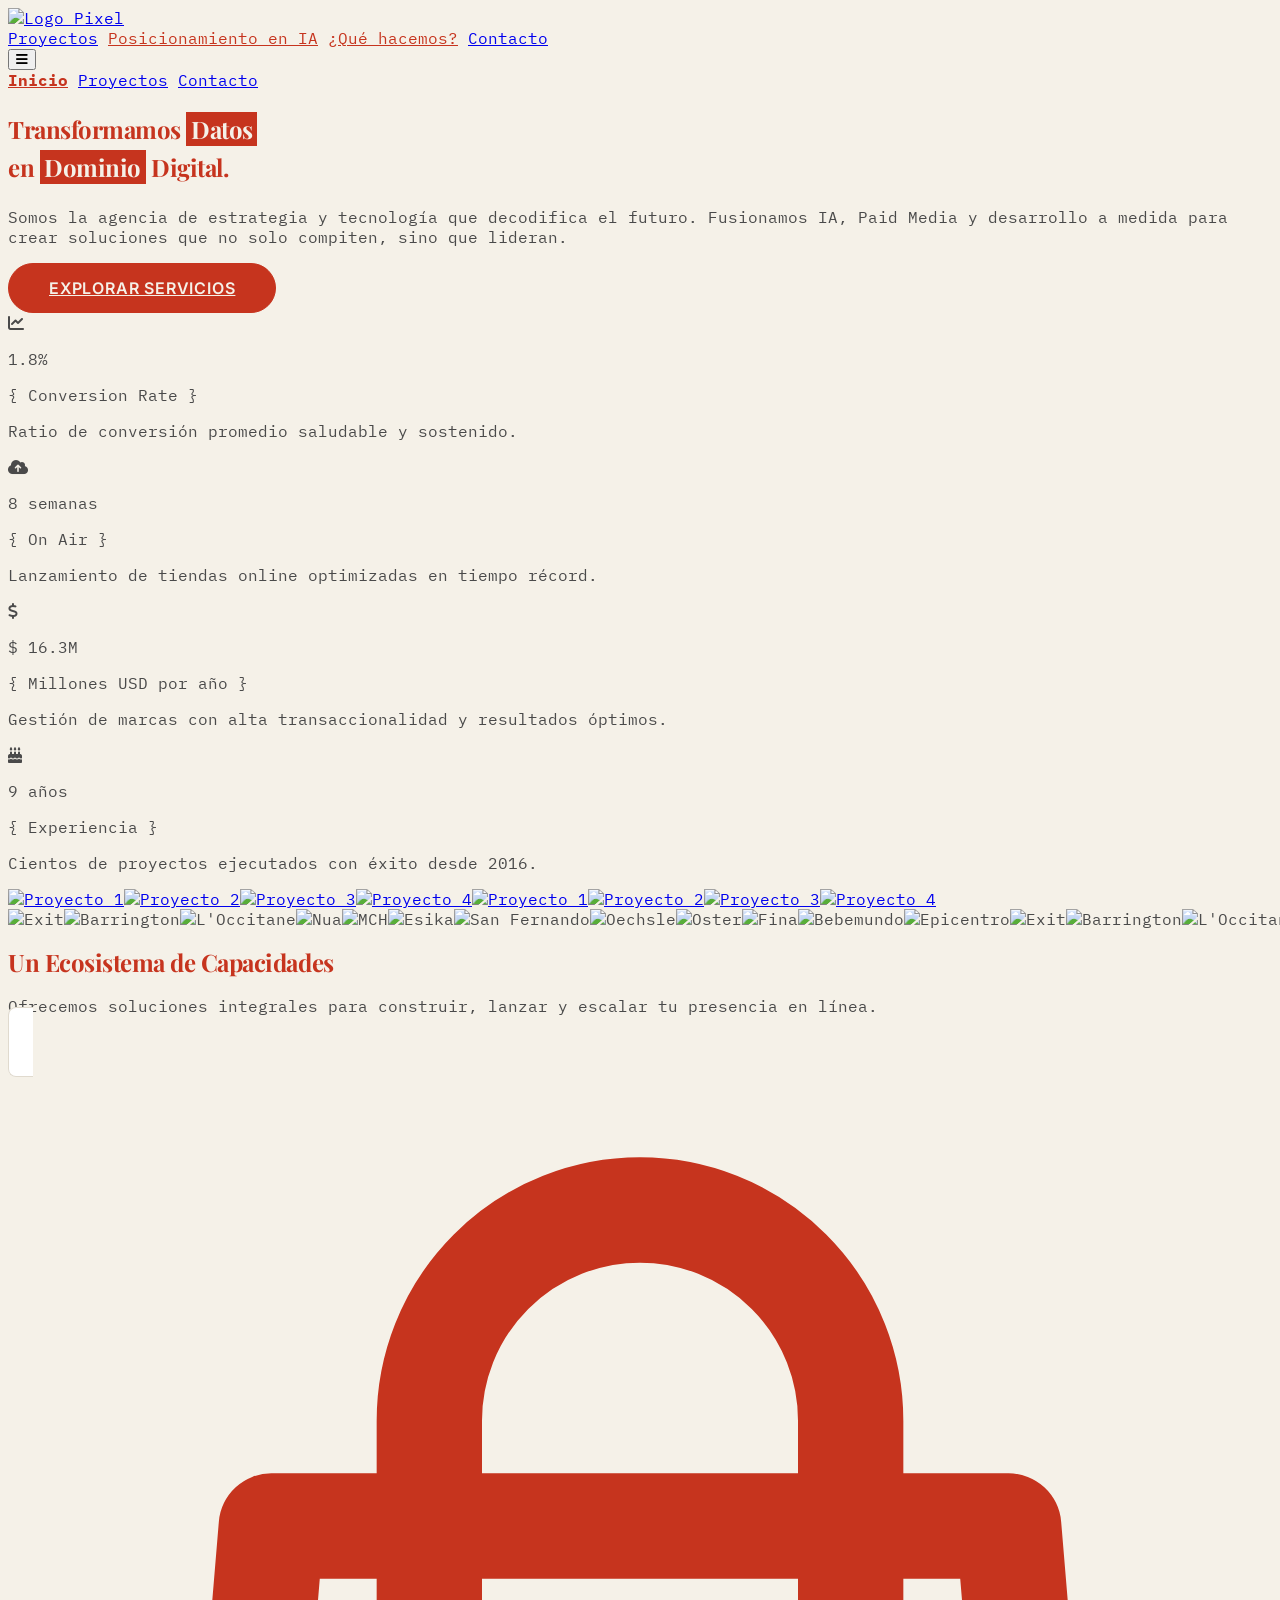
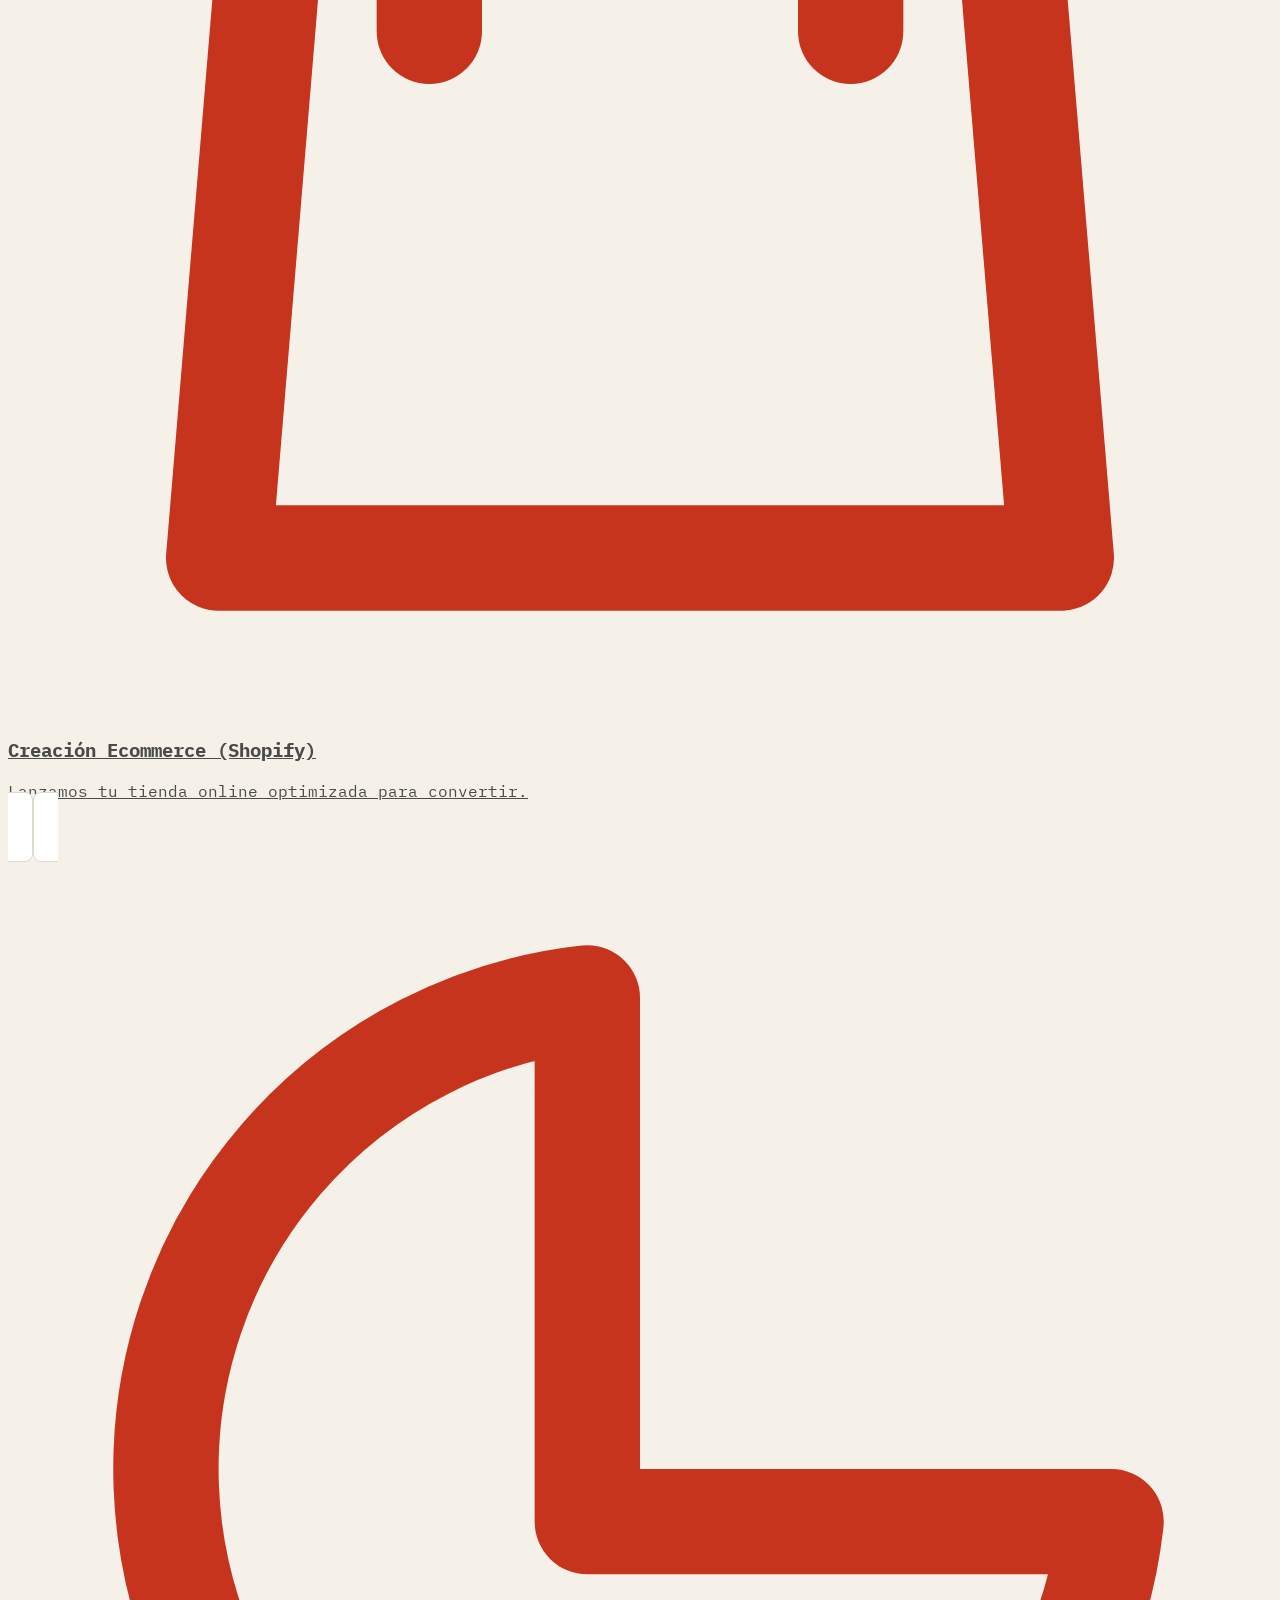
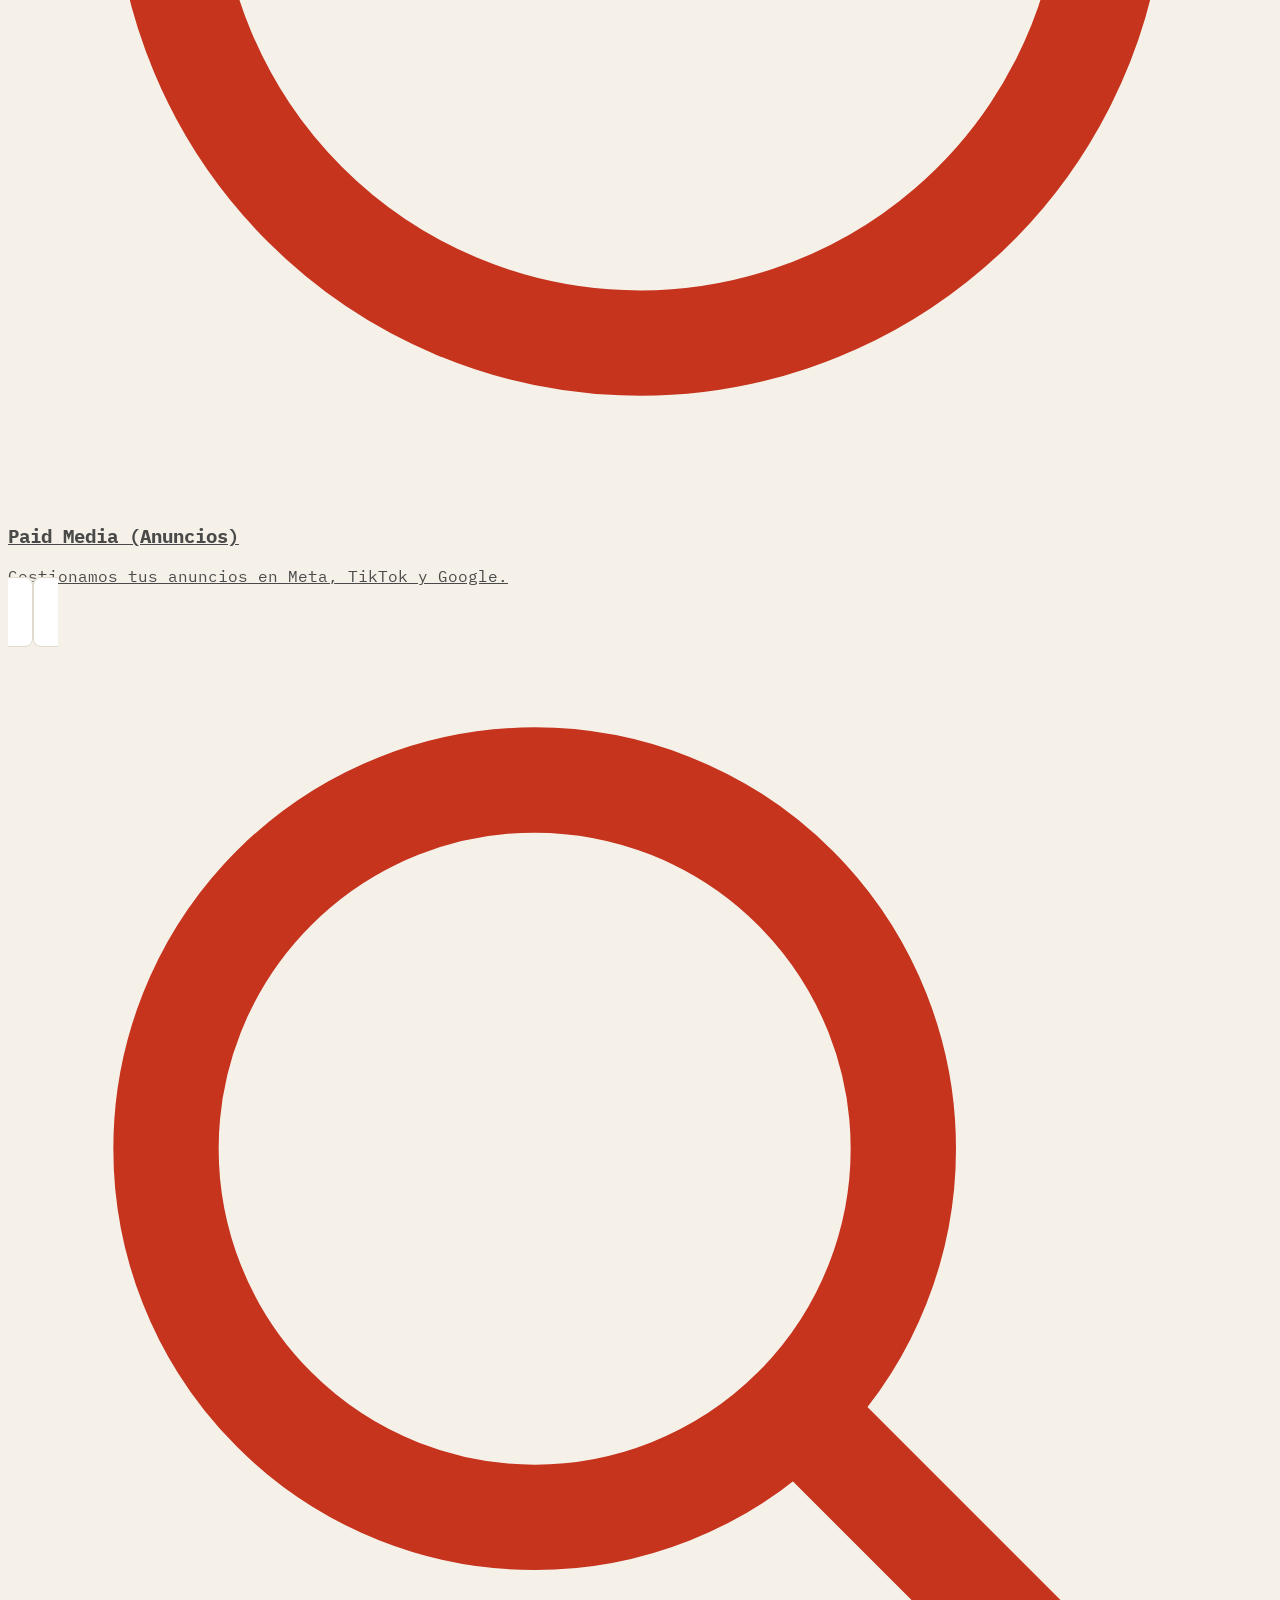
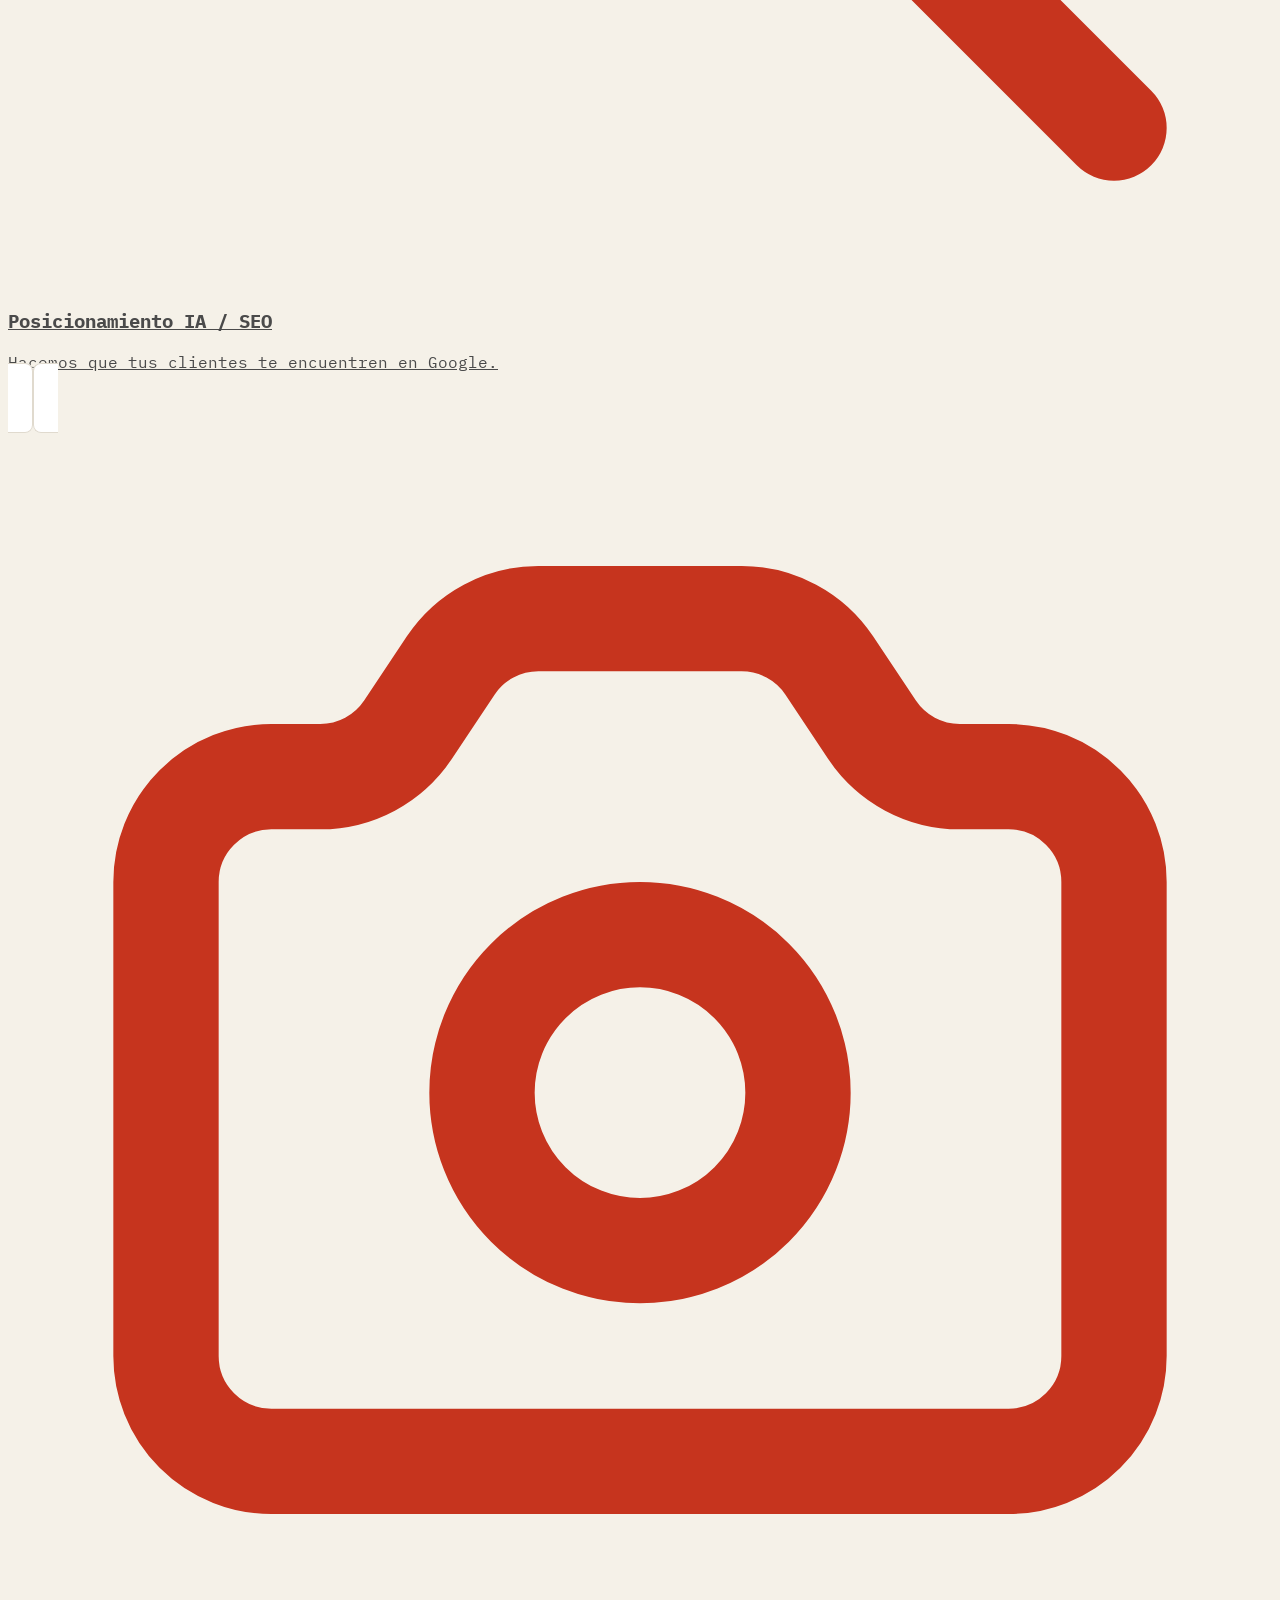
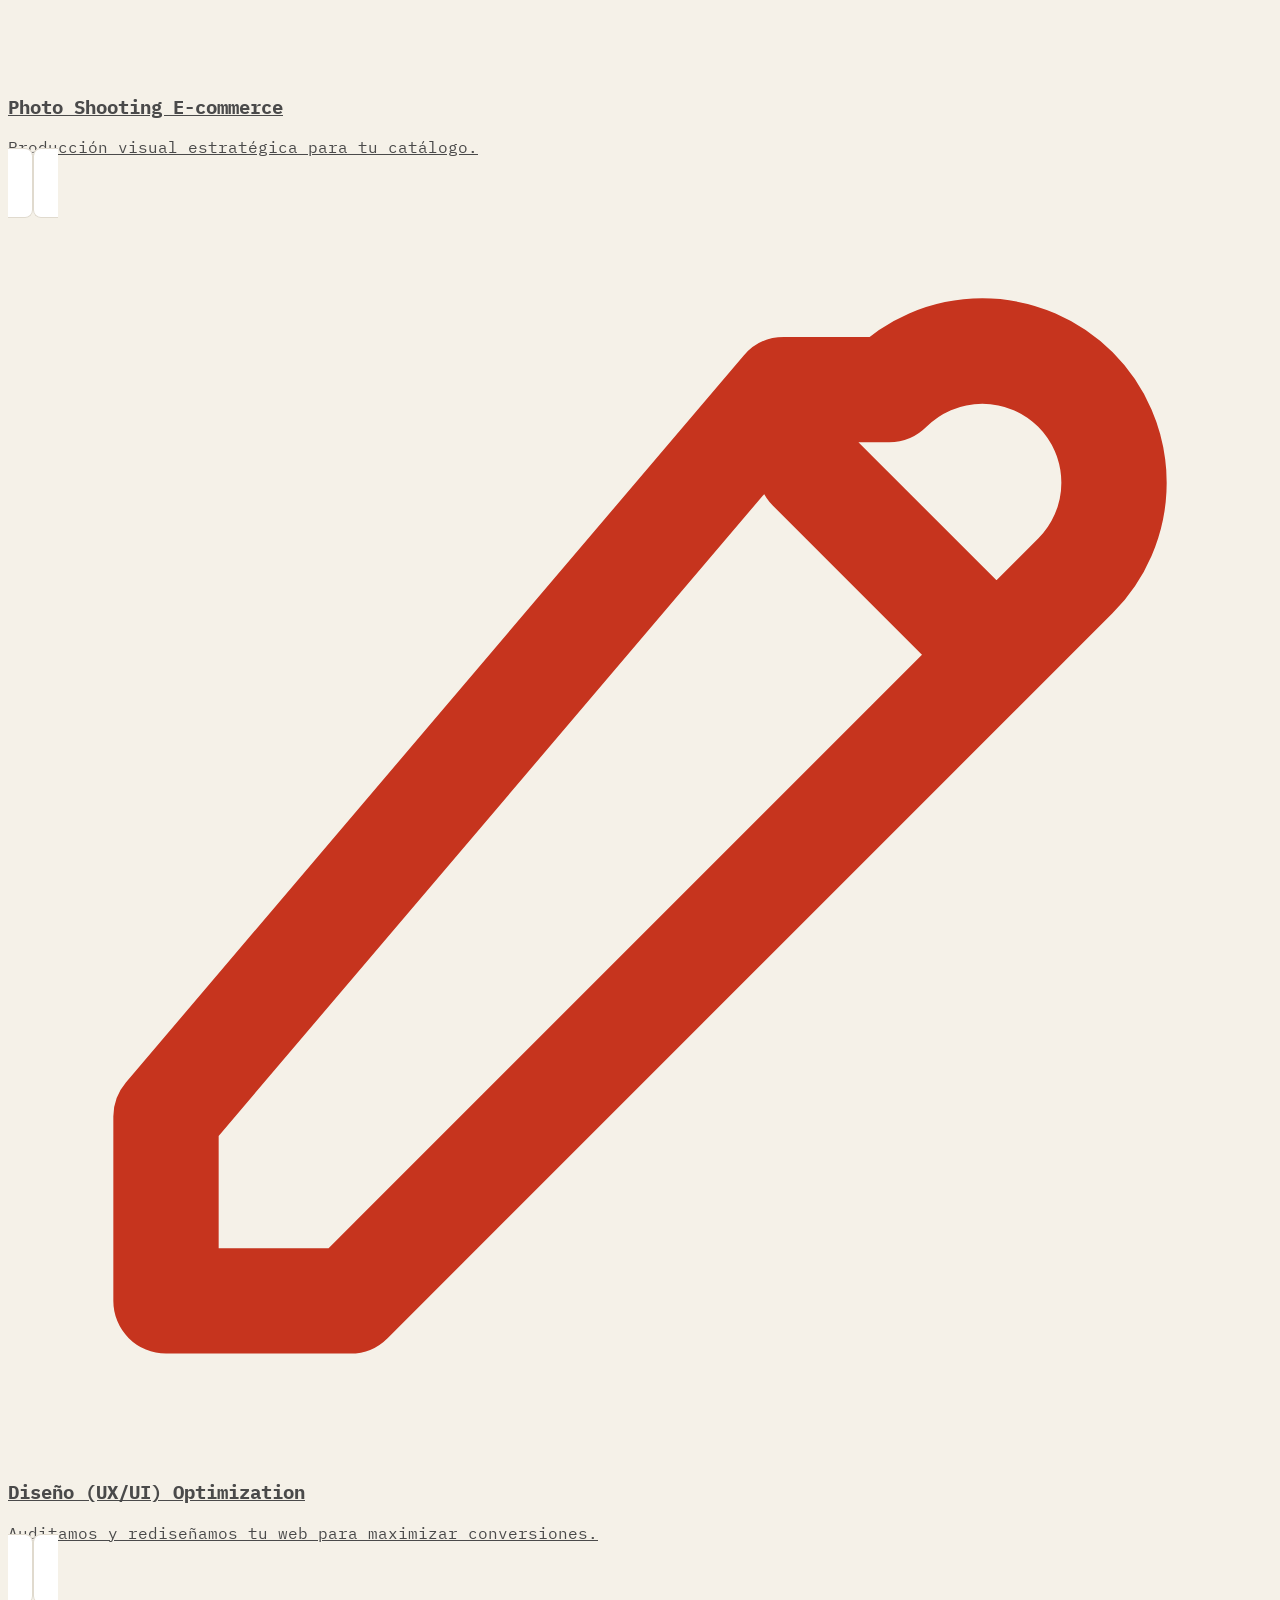
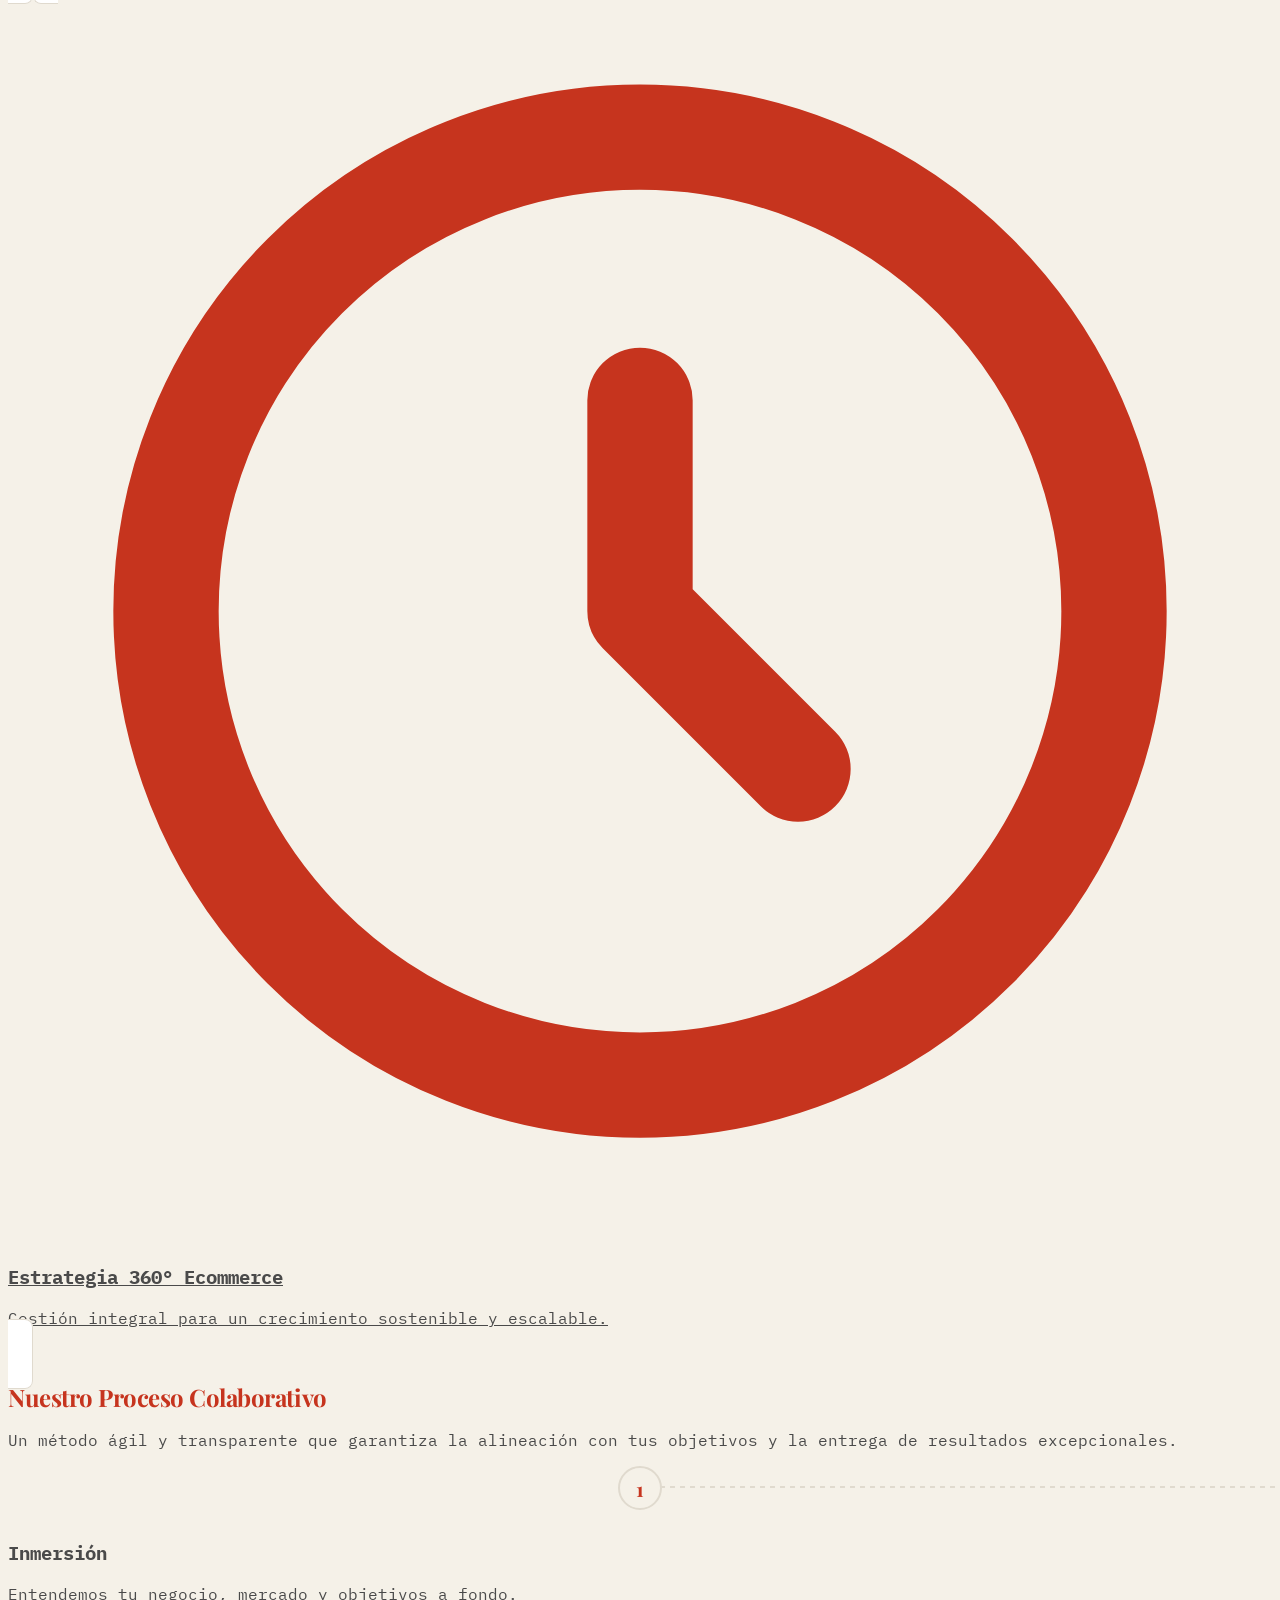
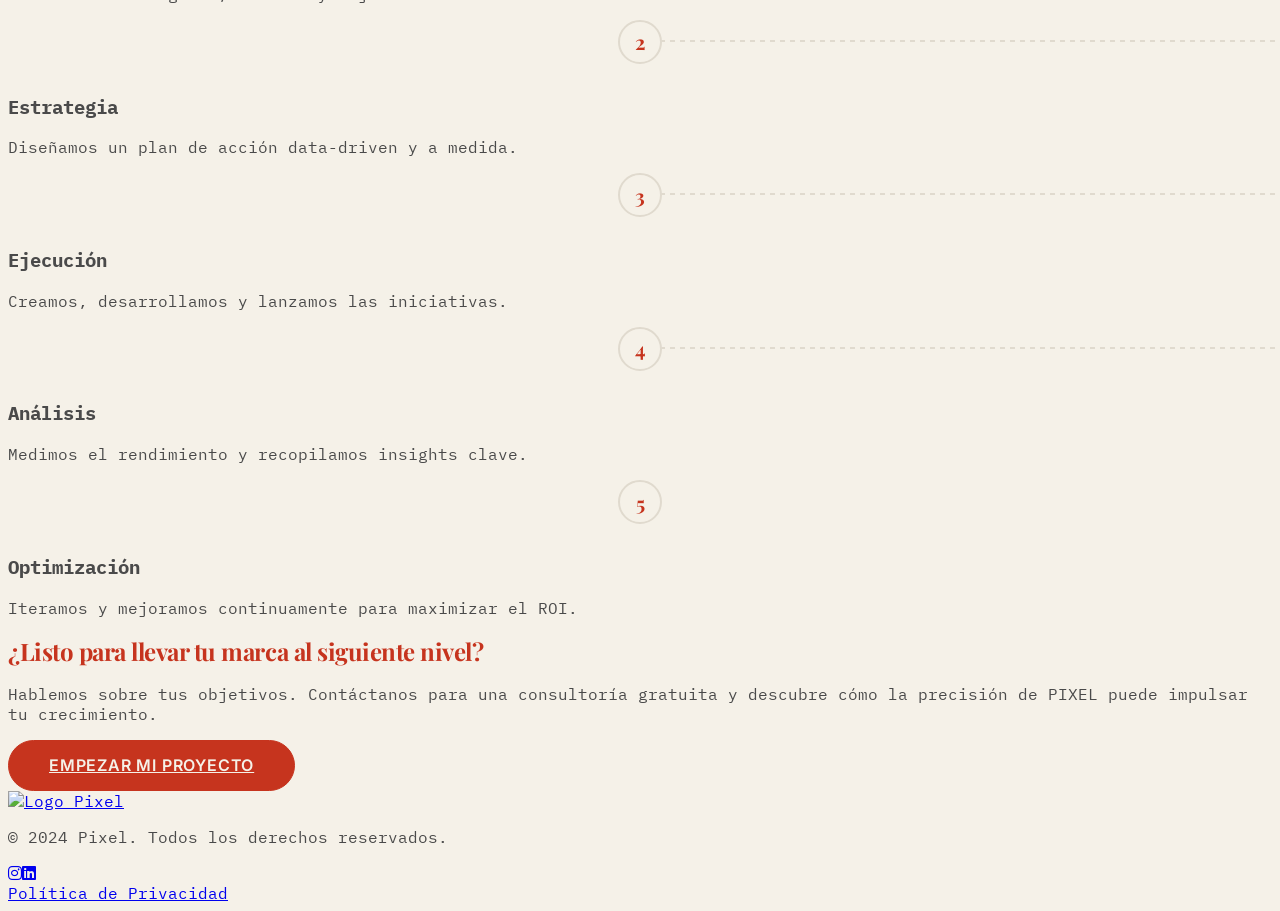
==== commit d577cbcf: "Summary" ====
--- a/index.html
+++ b/index.html
@@ -11,7 +11,6 @@
 </head>
 <body>
     <div class="cursor-dot"></div><div class="cursor-outline"></div>
-    
     <header class="sticky top-0 left-0 right-0 z-40 bg-fondo-crema/80 backdrop-blur-sm border-b border-[var(--linea-clara)]">
         <div class="max-w-7xl mx-auto px-4 py-4 flex items-center justify-between">
             <a href="index.html"><img src="https://via.placeholder.com/120x32/C6341E/F5F1E8?text=PIXEL" alt="Logo Pixel" class="h-8"></a>
@@ -38,27 +37,29 @@
                 <div class="mt-12 scroll-reveal" style="transition-delay: 200ms;"><a href="https://cotizacion-xi.vercel.app/" target="_blank" class="btn text-lg">Explorar Servicios</a></div>
             </section>
         </div>
-
-        <section class="max-w-7xl mx-auto px-4 py-20 grid grid-cols-1 md:grid-cols-2 lg:grid-cols-4 gap-8 text-center border-y border-[var(--linea-clara)]">
-            <div class="scroll-reveal"><div class="text-[var(--naranja)] text-4xl mb-4"><i class="fas fa-chart-line"></i></div><p class="text-4xl font-bold">1.8%</p><p class="font-semibold mt-2">{ Conversion Rate }</p><p class="text-sm mt-2 text-[var(--muted)]">Logramos un ratio de conversión promedio saludable y sostenido.</p></div>
-            <div class="scroll-reveal" style="transition-delay: 100ms;"><div class="text-[var(--naranja)] text-4xl mb-4"><i class="fas fa-cloud-upload-alt"></i></div><p class="text-4xl font-bold">8 semanas</p><p class="font-semibold mt-2">{ On Air }</p><p class="text-sm mt-2 text-[var(--muted)]">Lanzamiento de tiendas online optimizadas en tiempo récord.</p></div>
-            <div class="scroll-reveal" style="transition-delay: 200ms;"><div class="text-[var(--naranja)] text-4xl mb-4"><i class="fas fa-dollar-sign"></i></div><p class="text-4xl font-bold">$ 16.3M</p><p class="font-semibold mt-2">{ Millones USD por año }</p><p class="text-sm mt-2 text-[var(--muted)]">Gestión de marcas con alta transaccionalidad y resultados óptimos.</p></div>
-            <div class="scroll-reveal" style="transition-delay: 300ms;"><div class="text-[var(--naranja)] text-4xl mb-4"><i class="fas fa-birthday-cake"></i></div><p class="text-4xl font-bold">9 años</p><p class="font-semibold mt-2">{ Experiencia }</p><p class="text-sm mt-2 text-[var(--muted)]">Cientos de proyectos ejecutados con éxito desde 2016.</p></div>
-        </section>
+        
+        <div class="max-w-7xl mx-auto px-4">
+            <section class="max-w-5xl mx-auto py-20 grid grid-cols-1 md:grid-cols-2 lg:grid-cols-4 gap-8 text-center border-y border-[var(--linea-clara)]">
+                <div class="scroll-reveal"><div class="text-[var(--naranja)] text-4xl mb-4"><i class="fas fa-chart-line"></i></div><p class="text-4xl font-bold">1.8%</p><p class="font-semibold mt-2">{ Conversion Rate }</p><p class="text-sm mt-2 text-[var(--muted)]">Ratio de conversión promedio saludable y sostenido.</p></div>
+                <div class="scroll-reveal" style="transition-delay: 100ms;"><div class="text-[var(--naranja)] text-4xl mb-4"><i class="fas fa-cloud-upload-alt"></i></div><p class="text-4xl font-bold">8 semanas</p><p class="font-semibold mt-2">{ On Air }</p><p class="text-sm mt-2 text-[var(--muted)]">Lanzamiento de tiendas online optimizadas en tiempo récord.</p></div>
+                <div class="scroll-reveal" style="transition-delay: 200ms;"><div class="text-[var(--naranja)] text-4xl mb-4"><i class="fas fa-dollar-sign"></i></div><p class="text-4xl font-bold">$ 16.3M</p><p class="font-semibold mt-2">{ Millones USD por año }</p><p class="text-sm mt-2 text-[var(--muted)]">Gestión de marcas con alta transaccionalidad y resultados óptimos.</p></div>
+                <div class="scroll-reveal" style="transition-delay: 300ms;"><div class="text-[var(--naranja)] text-4xl mb-4"><i class="fas fa-birthday-cake"></i></div><p class="text-4xl font-bold">9 años</p><p class="font-semibold mt-2">{ Experiencia }</p><p class="text-sm mt-2 text-[var(--muted)]">Cientos de proyectos ejecutados con éxito desde 2016.</p></div>
+            </section>
+        </div>
 
         <section class="py-20 scroll-reveal">
             <div class="carousel-container w-full overflow-hidden relative">
                 <div class="absolute inset-y-0 left-0 w-24 bg-gradient-to-r from-fondo-crema z-10"></div>
                 <div class="absolute inset-y-0 right-0 w-24 bg-gradient-to-l from-fondo-crema z-10"></div>
                 <div class="carousel-track">
-                    <!-- ========== PEGA TUS LINKS DE IMAGEN PNG AQUÍ (6 en total, duplicando las primeras 3) ========== -->
-                    <div class="w-128 flex-shrink-0 px-4"><a href="proyectos.html"><img src="https://i.imgur.com/your_image_1.png" alt="Proyecto 1"></a></div>
-                    <div class="w-128 flex-shrink-0 px-4"><a href="proyectos.html"><img src="https://i.imgur.com/your_image_2.png" alt="Proyecto 2"></a></div>
-                    <div class="w-128 flex-shrink-0 px-4"><a href="proyectos.html"><img src="https://i.imgur.com/your_image_3.png" alt="Proyecto 3"></a></div>
-                    <!-- Duplicados -->
-                    <div class="w-128 flex-shrink-0 px-4"><a href="proyectos.html"><img src="https://i.imgur.com/your_image_1.png" alt="Proyecto 1"></a></div>
-                    <div class="w-128 flex-shrink-0 px-4"><a href="proyectos.html"><img src="https://i.imgur.com/your_image_2.png" alt="Proyecto 2"></a></div>
-                    <div class="w-128 flex-shrink-0 px-4"><a href="proyectos.html"><img src="https://i.imgur.com/your_image_3.png" alt="Proyecto 3"></a></div>
+                    <div class="w-96 flex-shrink-0 px-4"><a href="proyectos.html"><img src="https://i.imgur.com/yVv2YyV.png" alt="Proyecto 1"></a></div>
+                    <div class="w-96 flex-shrink-0 px-4"><a href="proyectos.html"><img src="https://i.imgur.com/sF8gQyW.png" alt="Proyecto 2"></a></div>
+                    <div class="w-96 flex-shrink-0 px-4"><a href="proyectos.html"><img src="https://i.imgur.com/bZ3xYyM.png" alt="Proyecto 3"></a></div>
+                    <div class="w-96 flex-shrink-0 px-4"><a href="proyectos.html"><img src="https://i.imgur.com/L7e6uCo.png" alt="Proyecto 4"></a></div>
+                    <div class="w-96 flex-shrink-0 px-4"><a href="proyectos.html"><img src="https://i.imgur.com/yVv2YyV.png" alt="Proyecto 1"></a></div>
+                    <div class="w-96 flex-shrink-0 px-4"><a href="proyectos.html"><img src="https://i.imgur.com/sF8gQyW.png" alt="Proyecto 2"></a></div>
+                    <div class="w-96 flex-shrink-0 px-4"><a href="proyectos.html"><img src="https://i.imgur.com/bZ3xYyM.png" alt="Proyecto 3"></a></div>
+                    <div class="w-96 flex-shrink-0 px-4"><a href="proyectos.html"><img src="https://i.imgur.com/L7e6uCo.png" alt="Proyecto 4"></a></div>
                 </div>
             </div>
         </section>
@@ -66,12 +67,30 @@
         <section class="py-12 scroll-reveal bg-gray-100/50">
              <div class="logo-marquee w-full overflow-hidden relative py-8">
                 <div class="logo-marquee-track">
-                     <!-- ========== PEGA LOS LOGOS DE TUS CLIENTES/PARTNERS AQUÍ (12, duplicados) ========== -->
-                    <div class="w-[200px] flex-shrink-0 px-8 flex items-center justify-center"><img src="https://upload.wikimedia.org/wikipedia/commons/a/a9/Shopify_logo_2018.svg" alt="Shopify" class="h-8 filter grayscale opacity-60 hover:opacity-100 hover:filter-none transition-all"></div>
-                    <div class="w-[200px] flex-shrink-0 px-8 flex items-center justify-center"><img src="https://upload.wikimedia.org/wikipedia/commons/8/8e/Google_Ads_logo.svg" alt="Google Ads" class="h-8 filter grayscale opacity-60 hover:opacity-100 hover:filter-none transition-all"></div>
-                    <div class="w-[200px] flex-shrink-0 px-8 flex items-center justify-center"><img src="https://upload.wikimedia.org/wikipedia/commons/e/e7/Meta_Inc._logo.svg" alt="Meta" class="h-6 filter grayscale opacity-60 hover:opacity-100 hover:filter-none transition-all"></div>
-                    <div class="w-[200px] flex-shrink-0 px-8 flex items-center justify-center"><img src="https://upload.wikimedia.org/wikipedia/commons/e/e7/TikTok_logo.svg" alt="TikTok" class="h-8 filter grayscale opacity-60 hover:opacity-100 hover:filter-none transition-all"></div>
-                    <!-- ... más logos ... -->
+                    <div class="w-[200px] flex-shrink-0 px-8 flex items-center justify-center"><img src="https://logovector.net/wp-content/uploads/2021/02/exit-logo-vector.png" alt="Exit" class="h-8 filter grayscale opacity-60 hover:opacity-100 hover:filter-none transition-all"></div>
+                    <div class="w-[200px] flex-shrink-0 px-8 flex items-center justify-center"><img src="https://logovector.net/wp-content/uploads/2021/02/barrington-logo-vector.png" alt="Barrington" class="h-10 filter grayscale opacity-60 hover:opacity-100 hover:filter-none transition-all"></div>
+                    <div class="w-[200px] flex-shrink-0 px-8 flex items-center justify-center"><img src="https://logovector.net/wp-content/uploads/2021/02/loccitane-en-provence-logo-vector.png" alt="L'Occitane" class="h-6 filter grayscale opacity-60 hover:opacity-100 hover:filter-none transition-all"></div>
+                    <div class="w-[200px] flex-shrink-0 px-8 flex items-center justify-center"><img src="https://logovector.net/wp-content/uploads/2021/02/nua-logo-vector.png" alt="Nua" class="h-10 filter grayscale opacity-60 hover:opacity-100 hover:filter-none transition-all"></div>
+                    <div class="w-[200px] flex-shrink-0 px-8 flex items-center justify-center"><img src="https://logovector.net/wp-content/uploads/2021/02/mch-logo-vector.png" alt="MCH" class="h-10 filter grayscale opacity-60 hover:opacity-100 hover:filter-none transition-all"></div>
+                    <div class="w-[200px] flex-shrink-0 px-8 flex items-center justify-center"><img src="https://logovector.net/wp-content/uploads/2021/02/esika-logo-vector.png" alt="Esika" class="h-8 filter grayscale opacity-60 hover:opacity-100 hover:filter-none transition-all"></div>
+                    <div class="w-[200px] flex-shrink-0 px-8 flex items-center justify-center"><img src="https://logovector.net/wp-content/uploads/2021/02/san-fernando-logo-vector.png" alt="San Fernando" class="h-10 filter grayscale opacity-60 hover:opacity-100 hover:filter-none transition-all"></div>
+                    <div class="w-[200px] flex-shrink-0 px-8 flex items-center justify-center"><img src="https://logovector.net/wp-content/uploads/2021/02/oechsle-logo-vector.png" alt="Oechsle" class="h-8 filter grayscale opacity-60 hover:opacity-100 hover:filter-none transition-all"></div>
+                    <div class="w-[200px] flex-shrink-0 px-8 flex items-center justify-center"><img src="https://logovector.net/wp-content/uploads/2021/02/oster-logo-vector.png" alt="Oster" class="h-8 filter grayscale opacity-60 hover:opacity-100 hover:filter-none transition-all"></div>
+                    <div class="w-[200px] flex-shrink-0 px-8 flex items-center justify-center"><img src="https://logovector.net/wp-content/uploads/2021/02/fina-logo-vector.png" alt="Fina" class="h-10 filter grayscale opacity-60 hover:opacity-100 hover:filter-none transition-all"></div>
+                    <div class="w-[200px] flex-shrink-0 px-8 flex items-center justify-center"><img src="https://logovector.net/wp-content/uploads/2021/02/bebemundo-logo-vector.png" alt="Bebemundo" class="h-10 filter grayscale opacity-60 hover:opacity-100 hover:filter-none transition-all"></div>
+                    <div class="w-[200px] flex-shrink-0 px-8 flex items-center justify-center"><img src="https://logovector.net/wp-content/uploads/2021/02/epicentro-logo-vector.png" alt="Epicentro" class="h-10 filter grayscale opacity-60 hover:opacity-100 hover:filter-none transition-all"></div>
+                    <div class="w-[200px] flex-shrink-0 px-8 flex items-center justify-center"><img src="https://logovector.net/wp-content/uploads/2021/02/exit-logo-vector.png" alt="Exit" class="h-8 filter grayscale opacity-60 hover:opacity-100 hover:filter-none transition-all"></div>
+                    <div class="w-[200px] flex-shrink-0 px-8 flex items-center justify-center"><img src="https://logovector.net/wp-content/uploads/2021/02/barrington-logo-vector.png" alt="Barrington" class="h-10 filter grayscale opacity-60 hover:opacity-100 hover:filter-none transition-all"></div>
+                    <div class="w-[200px] flex-shrink-0 px-8 flex items-center justify-center"><img src="https://logovector.net/wp-content/uploads/2021/02/loccitane-en-provence-logo-vector.png" alt="L'Occitane" class="h-6 filter grayscale opacity-60 hover:opacity-100 hover:filter-none transition-all"></div>
+                    <div class="w-[200px] flex-shrink-0 px-8 flex items-center justify-center"><img src="https://logovector.net/wp-content/uploads/2021/02/nua-logo-vector.png" alt="Nua" class="h-10 filter grayscale opacity-60 hover:opacity-100 hover:filter-none transition-all"></div>
+                    <div class="w-[200px] flex-shrink-0 px-8 flex items-center justify-center"><img src="https://logovector.net/wp-content/uploads/2021/02/mch-logo-vector.png" alt="MCH" class="h-10 filter grayscale opacity-60 hover:opacity-100 hover:filter-none transition-all"></div>
+                    <div class="w-[200px] flex-shrink-0 px-8 flex items-center justify-center"><img src="https://logovector.net/wp-content/uploads/2021/02/esika-logo-vector.png" alt="Esika" class="h-8 filter grayscale opacity-60 hover:opacity-100 hover:filter-none transition-all"></div>
+                    <div class="w-[200px] flex-shrink-0 px-8 flex items-center justify-center"><img src="https://logovector.net/wp-content/uploads/2021/02/san-fernando-logo-vector.png" alt="San Fernando" class="h-10 filter grayscale opacity-60 hover:opacity-100 hover:filter-none transition-all"></div>
+                    <div class="w-[200px] flex-shrink-0 px-8 flex items-center justify-center"><img src="https://logovector.net/wp-content/uploads/2021/02/oechsle-logo-vector.png" alt="Oechsle" class="h-8 filter grayscale opacity-60 hover:opacity-100 hover:filter-none transition-all"></div>
+                    <div class="w-[200px] flex-shrink-0 px-8 flex items-center justify-center"><img src="https://logovector.net/wp-content/uploads/2021/02/oster-logo-vector.png" alt="Oster" class="h-8 filter grayscale opacity-60 hover:opacity-100 hover:filter-none transition-all"></div>
+                    <div class="w-[200px] flex-shrink-0 px-8 flex items-center justify-center"><img src="https://logovector.net/wp-content/uploads/2021/02/fina-logo-vector.png" alt="Fina" class="h-10 filter grayscale opacity-60 hover:opacity-100 hover:filter-none transition-all"></div>
+                    <div class="w-[200px] flex-shrink-0 px-8 flex items-center justify-center"><img src="https://logovector.net/wp-content/uploads/2021/02/bebemundo-logo-vector.png" alt="Bebemundo" class="h-10 filter grayscale opacity-60 hover:opacity-100 hover:filter-none transition-all"></div>
+                    <div class="w-[200px] flex-shrink-0 px-8 flex items-center justify-center"><img src="https://logovector.net/wp-content/uploads/2021/02/epicentro-logo-vector.png" alt="Epicentro" class="h-10 filter grayscale opacity-60 hover:opacity-100 hover:filter-none transition-all"></div>
                 </div>
             </div>
         </section>
@@ -86,13 +105,10 @@
                     <a href="https://cotizacion-xi.vercel.app/" target="_blank" class="service-card"><div class="flex items-center gap-4"><div class="bg-gray-100 p-3 rounded-md"><svg class="w-6 h-6" fill="none" viewBox="0 0 24 24" stroke="currentColor" stroke-width="2"><path stroke-linecap="round" stroke-linejoin="round" d="M3 9a2 2 0 012-2h.93a2 2 0 001.664-.89l.812-1.22A2 2 0 0110.07 4h3.86a2 2 0 011.664.89l.812 1.22A2 2 0 0018.07 7H19a2 2 0 012 2v9a2 2 0 01-2 2H5a2 2 0 01-2-2V9z" /><path stroke-linecap="round" stroke-linejoin="round" d="M15 13a3 3 0 11-6 0 3 3 0 016 0z" /></svg></div><div><h3 class="font-semibold text-lg">Photo Shooting E-commerce</h3><p class="text-sm">Producción visual estratégica para tu catálogo.</p></div></div></a>
                     <a href="https://cotizacion-xi.vercel.app/" target="_blank" class="service-card"><div class="flex items-center gap-4"><div class="bg-gray-100 p-3 rounded-md"><svg class="w-6 h-6" fill="none" viewBox="0 0 24 24" stroke="currentColor" stroke-width="2"><path stroke-linecap="round" stroke-linejoin="round" d="M15.232 5.232l3.536 3.536m-2.036-5.036a2.5 2.5 0 113.536 3.536L6.5 21.036H3v-3.5L14.732 3.732z" /></svg></div><div><h3 class="font-semibold text-lg">Diseño (UX/UI) Optimization</h3><p class="text-sm">Auditamos y rediseñamos tu web para maximizar conversiones.</p></div></div></a>
                     <a href="https://cotizacion-xi.vercel.app/" target="_blank" class="service-card"><div class="flex items-center gap-4"><div class="bg-gray-100 p-3 rounded-md"><svg class="w-6 h-6" fill="none" viewBox="0 0 24 24" stroke="currentColor" stroke-width="2"><path stroke-linecap="round" stroke-linejoin="round" d="M12 8v4l3 3m6-3a9 9 0 11-18 0 9 9 0 0118 0z" /></svg></div><div><h3 class="font-semibold text-lg">Estrategia 360° Ecommerce</h3><p class="text-sm">Gestión integral para un crecimiento sostenible y escalable.</p></div></div></a>
-                    <a href="https://cotizacion-xi.vercel.app/" target="_blank" class="service-card"><div class="flex items-center gap-4"><div class="bg-gray-100 p-3 rounded-md"><svg class="w-6 h-6" fill="none" viewBox="0 0 24 24" stroke="currentColor" stroke-width="2"><path stroke-linecap="round" stroke-linejoin="round" d="M3 8l7.89 5.26a2 2 0 002.22 0L21 8M5 19h14a2 2 0 002-2V7a2 2 0 00-2-2H5a2 2 0 00-2 2v10a2 2 0 002 2z" /></svg></div><div><h3 class="font-semibold text-lg">Email Marketing</h3><p class="text-sm">Automatizamos campañas para vender más y fidelizar.</p></div></div></a>
-                    <a href="https://cotizacion-xi.vercel.app/" target="_blank" class="service-card"><div class="flex items-center gap-4"><div class="bg-gray-100 p-3 rounded-md"><svg class="w-6 h-6" fill="none" viewBox="0 0 24 24" stroke="currentColor" stroke-width="2"><path stroke-linecap="round" stroke-linejoin="round" d="M17 20h5v-2a3 3 0 00-5.356-1.857M17 20H7m10 0v-2c0-.656-.126-1.283-.356-1.857M7 20H2v-2a3 3 0 015.356-1.857M7 20v-2c0-.656.126-1.283.356-1.857m0 0a5.002 5.002 0 019.288 0M15 7a3 3 0 11-6 0 3 3 0 016 0zm6 3a2 2 0 11-4 0 2 2 0 014 0zM7 10a2 2 0 11-4 0 2 2 0 014 0z" /></svg></div><div><h3 class="font-semibold text-lg">Segmentación & Audiencias</h3><p class="text-sm">Identificamos y optimizamos las audiencias que convierten.</p></div></div></a>
                 </div>
             </section>
-            
             <section class="py-24 scroll-reveal">
-                 <h2 class="headline text-4xl mb-4">Nuestro Proceso Colaborativo</h2><p class="text-lg text-[var(--gris-oscuro)] max-w-3xl mb-16">Un método ágil y transparente que garantiza la alineación con tus objetivos y la entrega de resultados excepcionales.</p>
+                 <h2 class="headline text-4xl mb-4">Nuestro Proceso Colaborativo</h2><p class="text-lg max-w-3xl mb-16">Un método ágil y transparente que garantiza la alineación con tus objetivos y la entrega de resultados excepcionales.</p>
                  <div class="grid grid-cols-1 md:grid-cols-5 gap-8 text-left">
                     <div class="process-step group"><div class="process-number">1</div><h3 class="font-bold text-lg text-[var(--rojo-acento)]">Inmersión</h3><p class="text-sm mt-2">Entendemos tu negocio, mercado y objetivos a fondo.</p></div>
                     <div class="process-step group"><div class="process-number">2</div><h3 class="font-bold text-lg text-[var(--rojo-acento)]">Estrategia</h3><p class="text-sm mt-2">Diseñamos un plan de acción data-driven y a medida.</p></div>
@@ -101,18 +117,17 @@
                     <div class="process-step group"><div class="process-number">5</div><h3 class="font-bold text-lg text-[var(--rojo-acento)]">Optimización</h3><p class="text-sm mt-2">Iteramos y mejoramos continuamente para maximizar el ROI.</p></div>
                  </div>
             </section>
-            
             <section class="border border-linea-clara rounded-lg p-12 text-left my-20 scroll-reveal">
                  <h2 class="headline text-4xl mb-4">¿Listo para llevar tu marca al siguiente nivel?</h2>
-                <p class="text-xl text-[var(--gris-oscuro)] max-w-2xl mb-10">Hablemos sobre tus objetivos. Contáctanos para una consultoría gratuita y descubre cómo la precisión de PIXEL puede impulsar tu crecimiento.</p>
+                <p class="text-xl max-w-2xl mb-10">Hablemos sobre tus objetivos. Contáctanos para una consultoría gratuita y descubre cómo la precisión de PIXEL puede impulsar tu crecimiento.</p>
                 <a href="contacto.html" class="btn text-xl">Empezar mi Proyecto</a>
             </section>
         </div>
     </main>
 
-    <footer class="max-w-7xl mx-auto px-4 py-8 mt-10 border-t border-[var(--linea-clara)] flex flex-wrap justify-between items-center text-sm text-[var(--gris-oscuro)] gap-4">
+    <footer class="max-w-7xl mx-auto px-4 py-8 mt-10 border-t border-[var(--linea-clara)] flex flex-wrap justify-between items-center text-sm gap-4">
         <div><a href="index.html"><img src="https://via.placeholder.com/120x32/C6341E/F5F1E8?text=PIXEL" alt="Logo Pixel" class="h-8"></a><p class="mt-2">&copy; 2024 Pixel. Todos los derechos reservados.</p></div>
-        <div class="text-right"><div class="flex justify-end space-x-6 mb-2"><a href="https://www.instagram.com/pixel.public/" target="_blank" class="text-2xl hover:text-[var(--rojo-acento)] transition-colors"><i class="fab fa-instagram"></i></a><a href="https://www.linkedin.com/company/pixelperu" target="_blank" class="text-2xl hover:text-[var(--rojo-acento)] transition-colors"><i class="fab fa-linkedin"></i></a></div><a href="politica-privacidad.html" class="hover:text-[var(--rojo-acento)] transition-colors">Política de Privacidad</a></div>
+        <div class="text-right"><div class="flex justify-end space-x-6 mb-2"><a href="https://www.instagram.com/pixel.public/" target="_blank" class="text-2xl text-[var(--gris-oscuro)] hover:text-[var(--rojo-acento)] transition-colors"><i class="fab fa-instagram"></i></a><a href="https://www.linkedin.com/company/pixelperu" target="_blank" class="text-2xl text-[var(--gris-oscuro)] hover:text-[var(--rojo-acento)] transition-colors"><i class="fab fa-linkedin"></i></a></div><a href="politica-privacidad.html" class="hover:text-[var(--rojo-acento)] transition-colors">Política de Privacidad</a></div>
     </footer>
     <script src="main.js"></script>
 </body>
--- a/base.css
+++ b/base.css
@@ -7,31 +7,21 @@
     --linea-clara: #E0DACE;
     --texto-claro: #F5F1E8;
     --fondo-oscuro: #1E1E1E;
-    --naranja: #FF4D00;
+    --naranja: #FF4D00; /* Para KPIs */
     --azul: #3A47F5;
+    --verde-feedback: #22C55E;
+    --rojo-feedback: #EF4444;
 }
 html { scroll-behavior: smooth; }
-body {
-    background-color: var(--fondo-crema); color: var(--gris-oscuro);
-    font-family: 'IBM Plex Mono', monospace; -webkit-font-smoothing: antialiased;
-    overflow-x: hidden; cursor: none;
-}
+body { background-color: var(--fondo-crema); color: var(--gris-oscuro); font-family: 'IBM Plex Mono', monospace; -webkit-font-smoothing: antialiased; overflow-x: hidden; cursor: none; }
 .headline { font-family: 'Playfair Display', serif; font-weight: 700; color: var(--rojo-acento); line-height: 1.1; letter-spacing: -0.02em; }
 .text-highlight { background-color: var(--rojo-acento); color: var(--fondo-crema); padding: 0.05em 0.2em; line-height: 1.6; display: inline; box-decoration-break: clone; -webkit-box-decoration-break: clone; }
 .btn { background-color: var(--rojo-acento); color: var(--fondo-crema); border: 1px solid var(--rojo-acento); cursor: none; padding: 0.9rem 2.5rem; border-radius: 999px; font-family: 'Inter', sans-serif; font-weight: 600; text-transform: uppercase; letter-spacing: 0.05em; transition: all 0.3s ease; display: inline-block; }
 .btn:hover { background-color: var(--fondo-oscuro); border-color: var(--fondo-oscuro); transform: translateY(-3px); }
-
-/* Estilo de Tarjeta de Servicio Actualizado */
-.service-card {
-    background-color: white; border-radius: 0.5rem; padding: 1.5rem;
-    box-shadow: 0 4px 6px -1px rgb(0 0 0 / 0.05);
-    border-left: 5px solid var(--rojo-acento);
-    transition: transform 0.3s ease, box-shadow 0.3s ease;
-}
-.service-card:hover { transform: translateY(-5px); box-shadow: 0 10px 15px -3px rgb(0 0 0 / 0.1); }
-.service-card h3 { font-family: 'Inter', sans-serif; font-weight: 700; }
-.service-card p { font-family: 'Inter', sans-serif; }
-
+.service-card { border: 1px solid var(--linea-clara); padding: 1.5rem; border-radius: 8px; transition: all 0.3s ease; color: var(--gris-oscuro); background-color: white; }
+.service-card:hover { border-color: var(--rojo-acento); transform: translateY(-5px); box-shadow: 0 8px 25px rgba(0,0,0,0.07); }
+.service-card:hover h3 { color: var(--rojo-acento); }
+.service-card svg { color: var(--rojo-acento); transition: color 0.3s ease; }
 .scroll-reveal { opacity: 0; transform: translateY(30px); transition: opacity 0.8s ease-out, transform 0.8s ease-out; }
 .scroll-reveal.is-visible { opacity: 1; transform: translateY(0); }
 .nav-link:hover { color: var(--rojo-acento); }
@@ -41,15 +31,13 @@
 .cursor-outline { width: 40px; height: 40px; border: 2px solid var(--rojo-acento); }
 body:hover .cursor-dot, body:hover .cursor-outline { opacity: 1; }
 a:hover ~ .cursor-outline, button:hover ~ .cursor-outline { transform: translate(-50%, -50%) scale(1.5); opacity: 0.5; border-color: var(--fondo-oscuro); }
-
+.prose { line-height: 1.8; } .prose h2 { font-family: 'Playfair Display', serif; color: var(--rojo-acento); margin-top: 2.5em; margin-bottom: 1.5em; }
 .process-step { position: relative; padding-top: 3.5rem; }
 .process-step::before { content: ''; position: absolute; top: 1.25rem; left: 50%; right: -50%; height: 2px; background-image: linear-gradient(to right, var(--linea-clara) 50%, transparent 50%); background-size: 10px 2px; background-repeat: repeat-x; }
-.process-step:first-child::before { left: 50%; }
-.process-step:last-child::before { right: 50%; }
+.process-step:first-child::before { left: 50%; } .process-step:last-child::before { right: 50%; }
 .process-number { position: absolute; top: 0; left: 50%; transform: translateX(-50%); width: 2.5rem; height: 2.5rem; border-radius: 9999px; display: flex; align-items: center; justify-content: center; font-family: 'Playfair Display', serif; font-size: 1.25rem; font-weight: 700; color: var(--rojo-acento); border: 2px solid var(--linea-clara); background-color: var(--fondo-crema); transition: all 0.3s ease; }
 .process-step:hover .process-number { background-color: var(--rojo-acento); color: var(--fondo-crema); border-color: var(--rojo-acento); }
-
 @keyframes scroll { 0% { transform: translateX(0); } 100% { transform: translateX(-50%); } }
-.carousel-track { display: flex; width: calc(512px * 6); animation: scroll 30s linear infinite; } /* 512px (w-128) * 6 (3 originales + 3 duplicadas) */
+.carousel-track { display: flex; width: calc(384px * 8); animation: scroll 40s linear infinite; }
 .logo-marquee-track { display: flex; width: calc(200px * 24); animation: scroll 80s linear infinite; }
 .carousel-container:hover .carousel-track, .logo-marquee:hover .logo-marquee-track { animation-play-state: paused; }
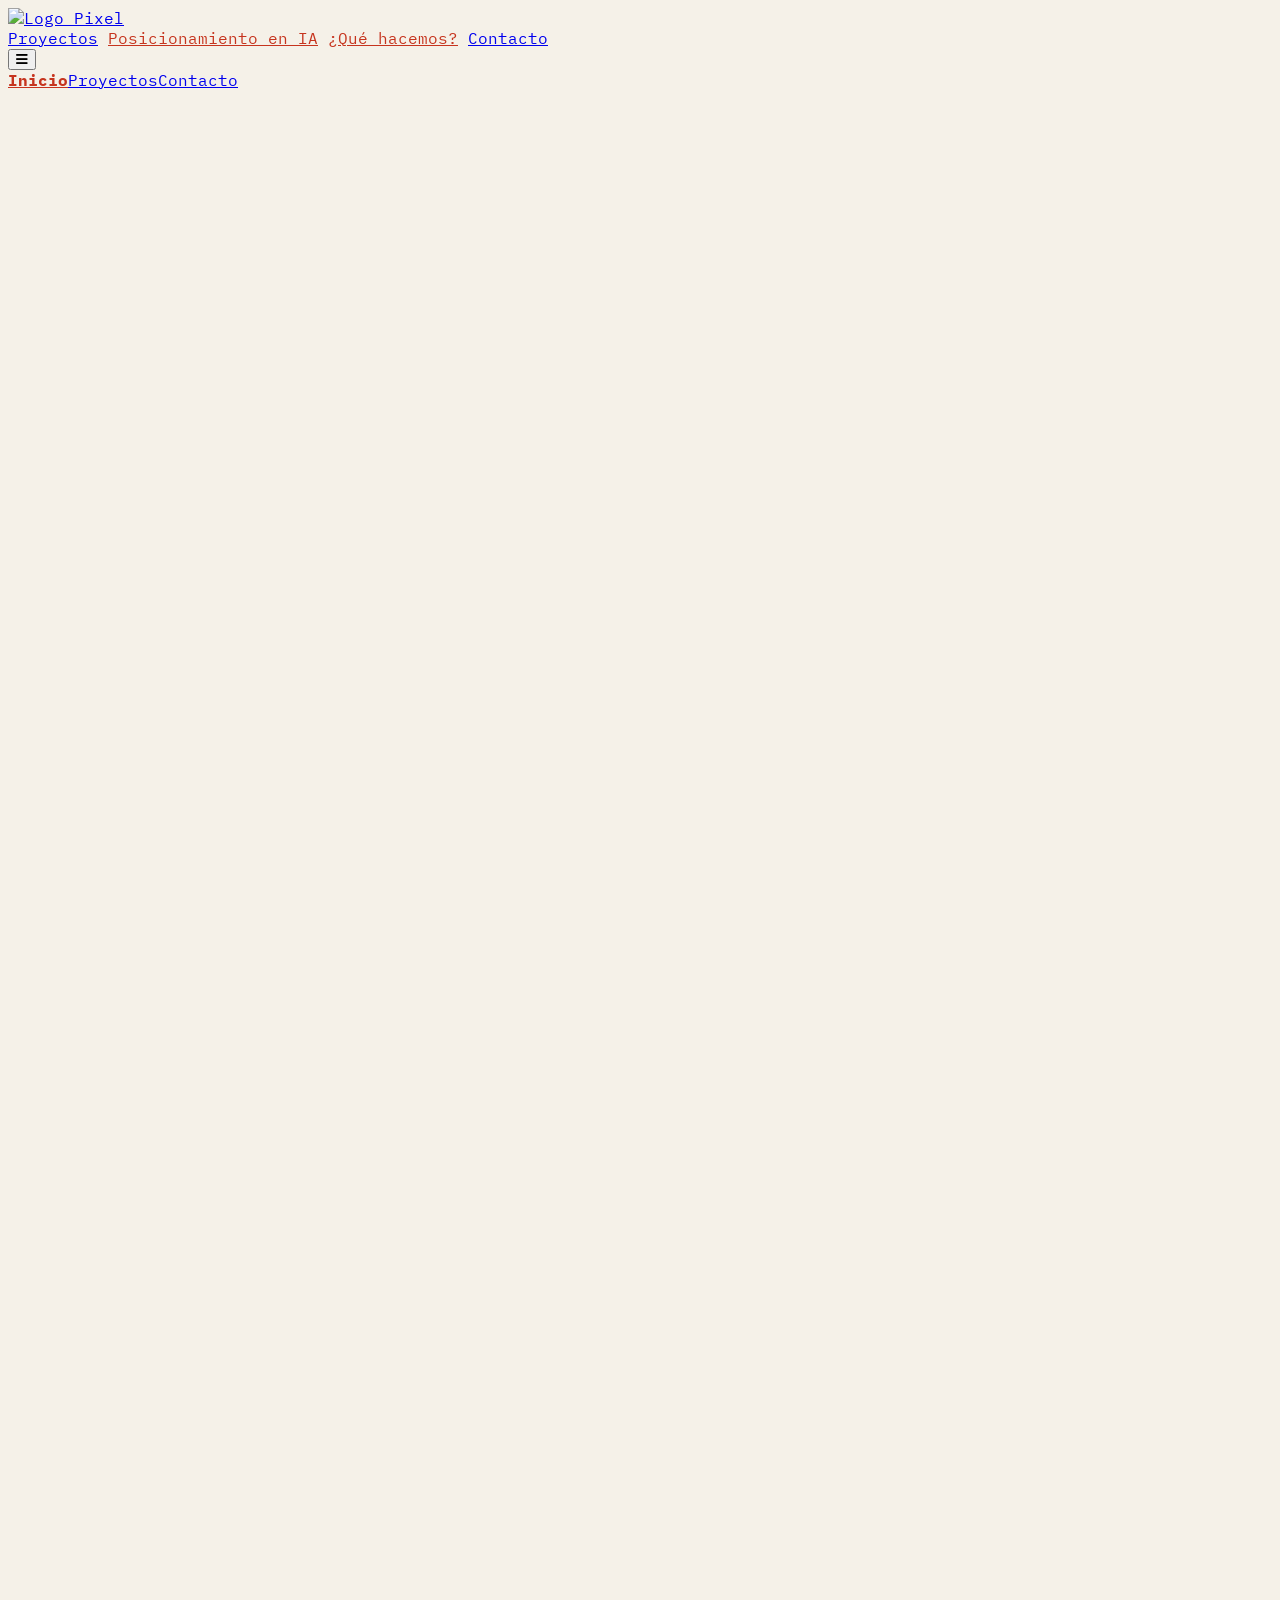
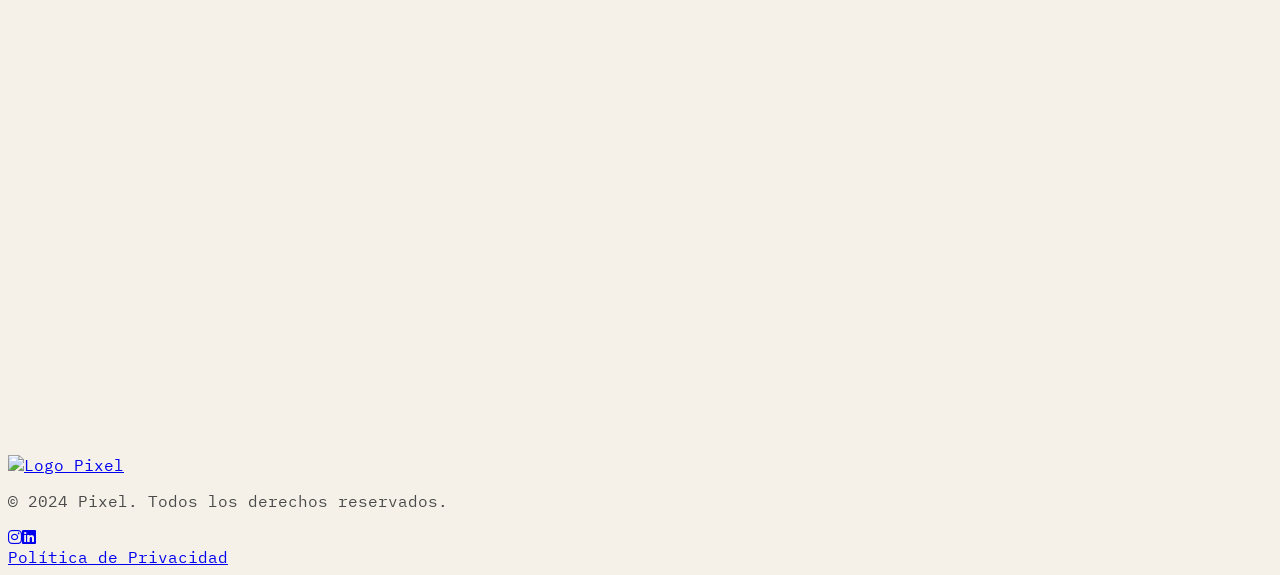
==== commit 60ee4216: "SUMMARY" ====
--- a/index.html
+++ b/index.html
@@ -17,118 +17,76 @@
             <nav class="hidden md:flex items-center space-x-8 text-sm font-semibold text-[var(--gris-oscuro)]">
                 <a href="proyectos.html" class="nav-link transition-colors">Proyectos</a>
                 <a href="https://posicionamiento-ia.vercel.app/" target="_blank" class="nav-link transition-colors font-bold" style="color: #C6341E;">Posicionamiento en IA</a>
-                <a href="https://cotizacion-xi.vercel.app/" target="_blank" class="nav-link transition-colors font-bold" style="color: #C6341E;">¿Qué hacemos?</a>
+                <a href="https://cotizacion-umber.vercel.app/" target="_blank" class="nav-link transition-colors font-bold" style="color: #C6341E;">¿Qué hacemos?</a>
                 <a href="contacto.html" class="nav-link transition-colors">Contacto</a>
             </nav>
             <button id="mobile-menu-btn" class="md:hidden text-2xl text-[var(--gris-oscuro)]"><i class="fas fa-bars"></i></button>
         </div>
         <div id="mobile-menu" class="hidden md:hidden bg-fondo-crema/95 border-t border-[var(--linea-clara)]">
-            <a href="index.html" class="block text-center py-3 border-b border-[var(--linea-clara)] nav-link active">Inicio</a>
-            <a href="proyectos.html" class="block text-center py-3 border-b border-[var(--linea-clara)] nav-link">Proyectos</a>
-            <a href="contacto.html" class="block text-center py-3 nav-link">Contacto</a>
+            <a href="index.html" class="block text-center py-3 border-b border-[var(--linea-clara)] nav-link active">Inicio</a><a href="proyectos.html" class="block text-center py-3 border-b border-[var(--linea-clara)] nav-link">Proyectos</a><a href="contacto.html" class="block text-center py-3 nav-link">Contacto</a>
         </div>
     </header>
 
-    <main>
-        <div class="max-w-5xl mx-auto px-4">
-            <section class="text-left py-24 md:py-32">
-                <h1 class="headline text-5xl md:text-6xl scroll-reveal">Transformamos <span class="text-highlight">Datos</span><br>en <span class="text-highlight">Dominio</span> Digital.</h1>
-                <p class="text-lg md:text-xl mt-8 max-w-2xl scroll-reveal" style="transition-delay: 100ms;">Somos la agencia de estrategia y tecnología que decodifica el futuro. Fusionamos IA, Paid Media y desarrollo a medida para crear soluciones que no solo compiten, sino que lideran.</p>
-                <div class="mt-12 scroll-reveal" style="transition-delay: 200ms;"><a href="https://cotizacion-xi.vercel.app/" target="_blank" class="btn text-lg">Explorar Servicios</a></div>
-            </section>
-        </div>
-        
-        <div class="max-w-7xl mx-auto px-4">
-            <section class="max-w-5xl mx-auto py-20 grid grid-cols-1 md:grid-cols-2 lg:grid-cols-4 gap-8 text-center border-y border-[var(--linea-clara)]">
-                <div class="scroll-reveal"><div class="text-[var(--naranja)] text-4xl mb-4"><i class="fas fa-chart-line"></i></div><p class="text-4xl font-bold">1.8%</p><p class="font-semibold mt-2">{ Conversion Rate }</p><p class="text-sm mt-2 text-[var(--muted)]">Ratio de conversión promedio saludable y sostenido.</p></div>
-                <div class="scroll-reveal" style="transition-delay: 100ms;"><div class="text-[var(--naranja)] text-4xl mb-4"><i class="fas fa-cloud-upload-alt"></i></div><p class="text-4xl font-bold">8 semanas</p><p class="font-semibold mt-2">{ On Air }</p><p class="text-sm mt-2 text-[var(--muted)]">Lanzamiento de tiendas online optimizadas en tiempo récord.</p></div>
-                <div class="scroll-reveal" style="transition-delay: 200ms;"><div class="text-[var(--naranja)] text-4xl mb-4"><i class="fas fa-dollar-sign"></i></div><p class="text-4xl font-bold">$ 16.3M</p><p class="font-semibold mt-2">{ Millones USD por año }</p><p class="text-sm mt-2 text-[var(--muted)]">Gestión de marcas con alta transaccionalidad y resultados óptimos.</p></div>
-                <div class="scroll-reveal" style="transition-delay: 300ms;"><div class="text-[var(--naranja)] text-4xl mb-4"><i class="fas fa-birthday-cake"></i></div><p class="text-4xl font-bold">9 años</p><p class="font-semibold mt-2">{ Experiencia }</p><p class="text-sm mt-2 text-[var(--muted)]">Cientos de proyectos ejecutados con éxito desde 2016.</p></div>
-            </section>
-        </div>
+    <main class="max-w-5xl mx-auto px-4">
+        <section class="text-left py-24 md:py-32">
+            <h1 class="headline text-5xl md:text-6xl scroll-reveal">Transformamos <span class="text-highlight">Datos</span><br>en <span class="text-highlight">Dominio</span> Digital.</h1>
+            <p class="text-lg md:text-xl mt-8 max-w-2xl scroll-reveal" style="transition-delay: 100ms;">Somos la agencia de estrategia y tecnología que decodifica el futuro. Fusionamos IA, Paid Media y desarrollo a medida para crear soluciones que no solo compiten, sino que lideran.</p>
+            <div class="mt-12 scroll-reveal" style="transition-delay: 200ms;"><a href="https://cotizacion-umber.vercel.app/" target="_blank" class="btn text-lg">Explorar Servicios</a></div>
+        </section>
 
-        <section class="py-20 scroll-reveal">
-            <div class="carousel-container w-full overflow-hidden relative">
-                <div class="absolute inset-y-0 left-0 w-24 bg-gradient-to-r from-fondo-crema z-10"></div>
-                <div class="absolute inset-y-0 right-0 w-24 bg-gradient-to-l from-fondo-crema z-10"></div>
-                <div class="carousel-track">
-                    <div class="w-96 flex-shrink-0 px-4"><a href="proyectos.html"><img src="https://i.imgur.com/yVv2YyV.png" alt="Proyecto 1"></a></div>
-                    <div class="w-96 flex-shrink-0 px-4"><a href="proyectos.html"><img src="https://i.imgur.com/sF8gQyW.png" alt="Proyecto 2"></a></div>
-                    <div class="w-96 flex-shrink-0 px-4"><a href="proyectos.html"><img src="https://i.imgur.com/bZ3xYyM.png" alt="Proyecto 3"></a></div>
-                    <div class="w-96 flex-shrink-0 px-4"><a href="proyectos.html"><img src="https://i.imgur.com/L7e6uCo.png" alt="Proyecto 4"></a></div>
-                    <div class="w-96 flex-shrink-0 px-4"><a href="proyectos.html"><img src="https://i.imgur.com/yVv2YyV.png" alt="Proyecto 1"></a></div>
-                    <div class="w-96 flex-shrink-0 px-4"><a href="proyectos.html"><img src="https://i.imgur.com/sF8gQyW.png" alt="Proyecto 2"></a></div>
-                    <div class="w-96 flex-shrink-0 px-4"><a href="proyectos.html"><img src="https://i.imgur.com/bZ3xYyM.png" alt="Proyecto 3"></a></div>
-                    <div class="w-96 flex-shrink-0 px-4"><a href="proyectos.html"><img src="https://i.imgur.com/L7e6uCo.png" alt="Proyecto 4"></a></div>
-                </div>
+        <section class="py-20 grid grid-cols-1 md:grid-cols-2 lg:grid-cols-4 gap-8 text-center border-y border-[var(--linea-clara)]">
+            <div class="scroll-reveal"><div class="text-[var(--rojo-acento)] text-4xl mb-4"><i class="fas fa-chart-line"></i></div><p class="text-4xl font-bold">1.8%</p><p class="font-semibold mt-2">{ Conversion Rate }</p><p class="text-sm mt-2 text-[var(--muted)]">Logramos un ratio de conversión promedio saludable y sostenido.</p></div>
+            <div class="scroll-reveal" style="transition-delay: 100ms;"><div class="text-[var(--rojo-acento)] text-4xl mb-4"><i class="fas fa-cloud-upload-alt"></i></div><p class="text-4xl font-bold">8 semanas</p><p class="font-semibold mt-2">{ On Air }</p><p class="text-sm mt-2 text-[var(--muted)]">Lanzamiento de tiendas online optimizadas en tiempo récord.</p></div>
+            <div class="scroll-reveal" style="transition-delay: 200ms;"><div class="text-[var(--rojo-acento)] text-4xl mb-4"><i class="fas fa-dollar-sign"></i></div><p class="text-4xl font-bold">$ 16.3M</p><p class="font-semibold mt-2">{ Millones USD por año }</p><p class="text-sm mt-2 text-[var(--muted)]">Gestión de marcas con alta transaccionalidad y resultados óptimos.</p></div>
+            <div class="scroll-reveal" style="transition-delay: 300ms;"><div class="text-[var(--rojo-acento)] text-4xl mb-4"><i class="fas fa-birthday-cake"></i></div><p class="text-4xl font-bold">9 años</p><p class="font-semibold mt-2">{ Experiencia }</p><p class="text-sm mt-2 text-[var(--muted)]">Cientos de proyectos ejecutados con éxito desde 2016.</p></div>
+        </section>
+
+        <section class="py-24 scroll-reveal">
+            <div class="mb-12"><h2 class="headline text-4xl">Un Ecosistema de Capacidades</h2><p class="text-lg mt-4 max-w-2xl">Ofrecemos soluciones integrales para construir, lanzar y escalar tu presencia en línea.</p></div>
+            <!-- Versión para Desktop (Grid) -->
+            <div class="hidden md:grid grid-cols-1 md:grid-cols-2 gap-4">
+                <a href="https://cotizacion-umber.vercel.app/" target="_blank" class="service-card"><div class="flex items-center gap-4"><div><i class="fas fa-shopping-cart fa-2x"></i></div><div><h3 class="font-semibold text-lg">Creación Ecommerce (Shopify)</h3><p class="text-sm">Lanzamos tu tienda online optimizada para convertir y crecer desde el día uno.</p></div></div></a>
+                <a href="https://cotizacion-umber.vercel.app/" target="_blank" class="service-card"><div class="flex items-center gap-4"><div><i class="fas fa-bullhorn fa-2x"></i></div><div><h3 class="font-semibold text-lg">Paid Media (Anuncios)</h3><p class="text-sm">Gestionamos tus anuncios en Meta, TikTok y Google para obtener un ROI real.</p></div></div></a>
+                <a href="https://cotizacion-umber.vercel.app/" target="_blank" class="service-card"><div class="flex items-center gap-4"><div><i class="fas fa-search-dollar fa-2x"></i></div><div><h3 class="font-semibold text-lg">Posicionamiento IA / SEO</h3><p class="text-sm">Hacemos que tus clientes te encuentren en Google antes que a tu competencia.</p></div></div></a>
+                <a href="https://cotizacion-umber.vercel.app/" target="_blank" class="service-card"><div class="flex items-center gap-4"><div><i class="fas fa-camera-retro fa-2x"></i></div><div><h3 class="font-semibold text-lg">Photo Shooting E-commerce</h3><p class="text-sm">Producción visual estratégica para que tu catálogo enamore y venda más.</p></div></div></a>
+                <a href="https://cotizacion-umber.vercel.app/" target="_blank" class="service-card"><div class="flex items-center gap-4"><div><i class="fas fa-drafting-compass fa-2x"></i></div><div><h3 class="font-semibold text-lg">Diseño (UX/UI) Optimization</h3><p class="text-sm">Auditamos y rediseñamos tu web para maximizar las conversiones.</p></div></div></a>
+                <a href="https://cotizacion-umber.vercel.app/" target="_blank" class="service-card"><div class="flex items-center gap-4"><div><i class="fas fa-cogs fa-2x"></i></div><div><h3 class="font-semibold text-lg">Estrategia 360° Ecommerce</h3><p class="text-sm">Gestión integral para un crecimiento sostenible y escalable.</p></div></div></a>
+                <a href="https://cotizacion-umber.vercel.app/" target="_blank" class="service-card"><div class="flex items-center gap-4"><div><i class="fas fa-envelope-open-text fa-2x"></i></div><div><h3 class="font-semibold text-lg">Email Marketing</h3><p class="text-sm">Automatizamos campañas para vender más y fidelizar a tus clientes.</p></div></div></a>
+                <a href="https://cotizacion-umber.vercel.app/" target="_blank" class="service-card"><div class="flex items-center gap-4"><div><i class="fas fa-users-cog fa-2x"></i></div><div><h3 class="font-semibold text-lg">Segmentación & Audiencias</h3><p class="text-sm">Identificamos y optimizamos las audiencias que realmente convierten.</p></div></div></a>
+            </div>
+            <!-- Versión para Mobile (Carrusel) -->
+            <div class="md:hidden overflow-x-auto flex gap-4 pb-4">
+                 <a href="https://cotizacion-umber.vercel.app/" target="_blank" class="service-card flex-shrink-0 w-3/4"><div class="flex items-center gap-4"><div><i class="fas fa-shopping-cart fa-2x"></i></div><div><h3 class="font-semibold text-lg">Creación Ecommerce (Shopify)</h3><p class="text-sm">Lanzamos tu tienda online optimizada.</p></div></div></a>
+                 <a href="https://cotizacion-umber.vercel.app/" target="_blank" class="service-card flex-shrink-0 w-3/4"><div class="flex items-center gap-4"><div><i class="fas fa-bullhorn fa-2x"></i></div><div><h3 class="font-semibold text-lg">Paid Media (Anuncios)</h3><p class="text-sm">Gestionamos tus anuncios para un ROI real.</p></div></div></a>
+                 <a href="https://cotizacion-umber.vercel.app/" target="_blank" class="service-card flex-shrink-0 w-3/4"><div class="flex items-center gap-4"><div><i class="fas fa-search-dollar fa-2x"></i></div><div><h3 class="font-semibold text-lg">Posicionamiento IA / SEO</h3><p class="text-sm">Hacemos que tus clientes te encuentren.</p></div></div></a>
+                 <a href="https://cotizacion-umber.vercel.app/" target="_blank" class="service-card flex-shrink-0 w-3/4"><div class="flex items-center gap-4"><div><i class="fas fa-camera-retro fa-2x"></i></div><div><h3 class="font-semibold text-lg">Photo Shooting E-commerce</h3><p class="text-sm">Producción visual estratégica para tu catálogo.</p></div></div></a>
             </div>
         </section>
-
-        <section class="py-12 scroll-reveal bg-gray-100/50">
-             <div class="logo-marquee w-full overflow-hidden relative py-8">
-                <div class="logo-marquee-track">
-                    <div class="w-[200px] flex-shrink-0 px-8 flex items-center justify-center"><img src="https://logovector.net/wp-content/uploads/2021/02/exit-logo-vector.png" alt="Exit" class="h-8 filter grayscale opacity-60 hover:opacity-100 hover:filter-none transition-all"></div>
-                    <div class="w-[200px] flex-shrink-0 px-8 flex items-center justify-center"><img src="https://logovector.net/wp-content/uploads/2021/02/barrington-logo-vector.png" alt="Barrington" class="h-10 filter grayscale opacity-60 hover:opacity-100 hover:filter-none transition-all"></div>
-                    <div class="w-[200px] flex-shrink-0 px-8 flex items-center justify-center"><img src="https://logovector.net/wp-content/uploads/2021/02/loccitane-en-provence-logo-vector.png" alt="L'Occitane" class="h-6 filter grayscale opacity-60 hover:opacity-100 hover:filter-none transition-all"></div>
-                    <div class="w-[200px] flex-shrink-0 px-8 flex items-center justify-center"><img src="https://logovector.net/wp-content/uploads/2021/02/nua-logo-vector.png" alt="Nua" class="h-10 filter grayscale opacity-60 hover:opacity-100 hover:filter-none transition-all"></div>
-                    <div class="w-[200px] flex-shrink-0 px-8 flex items-center justify-center"><img src="https://logovector.net/wp-content/uploads/2021/02/mch-logo-vector.png" alt="MCH" class="h-10 filter grayscale opacity-60 hover:opacity-100 hover:filter-none transition-all"></div>
-                    <div class="w-[200px] flex-shrink-0 px-8 flex items-center justify-center"><img src="https://logovector.net/wp-content/uploads/2021/02/esika-logo-vector.png" alt="Esika" class="h-8 filter grayscale opacity-60 hover:opacity-100 hover:filter-none transition-all"></div>
-                    <div class="w-[200px] flex-shrink-0 px-8 flex items-center justify-center"><img src="https://logovector.net/wp-content/uploads/2021/02/san-fernando-logo-vector.png" alt="San Fernando" class="h-10 filter grayscale opacity-60 hover:opacity-100 hover:filter-none transition-all"></div>
-                    <div class="w-[200px] flex-shrink-0 px-8 flex items-center justify-center"><img src="https://logovector.net/wp-content/uploads/2021/02/oechsle-logo-vector.png" alt="Oechsle" class="h-8 filter grayscale opacity-60 hover:opacity-100 hover:filter-none transition-all"></div>
-                    <div class="w-[200px] flex-shrink-0 px-8 flex items-center justify-center"><img src="https://logovector.net/wp-content/uploads/2021/02/oster-logo-vector.png" alt="Oster" class="h-8 filter grayscale opacity-60 hover:opacity-100 hover:filter-none transition-all"></div>
-                    <div class="w-[200px] flex-shrink-0 px-8 flex items-center justify-center"><img src="https://logovector.net/wp-content/uploads/2021/02/fina-logo-vector.png" alt="Fina" class="h-10 filter grayscale opacity-60 hover:opacity-100 hover:filter-none transition-all"></div>
-                    <div class="w-[200px] flex-shrink-0 px-8 flex items-center justify-center"><img src="https://logovector.net/wp-content/uploads/2021/02/bebemundo-logo-vector.png" alt="Bebemundo" class="h-10 filter grayscale opacity-60 hover:opacity-100 hover:filter-none transition-all"></div>
-                    <div class="w-[200px] flex-shrink-0 px-8 flex items-center justify-center"><img src="https://logovector.net/wp-content/uploads/2021/02/epicentro-logo-vector.png" alt="Epicentro" class="h-10 filter grayscale opacity-60 hover:opacity-100 hover:filter-none transition-all"></div>
-                    <div class="w-[200px] flex-shrink-0 px-8 flex items-center justify-center"><img src="https://logovector.net/wp-content/uploads/2021/02/exit-logo-vector.png" alt="Exit" class="h-8 filter grayscale opacity-60 hover:opacity-100 hover:filter-none transition-all"></div>
-                    <div class="w-[200px] flex-shrink-0 px-8 flex items-center justify-center"><img src="https://logovector.net/wp-content/uploads/2021/02/barrington-logo-vector.png" alt="Barrington" class="h-10 filter grayscale opacity-60 hover:opacity-100 hover:filter-none transition-all"></div>
-                    <div class="w-[200px] flex-shrink-0 px-8 flex items-center justify-center"><img src="https://logovector.net/wp-content/uploads/2021/02/loccitane-en-provence-logo-vector.png" alt="L'Occitane" class="h-6 filter grayscale opacity-60 hover:opacity-100 hover:filter-none transition-all"></div>
-                    <div class="w-[200px] flex-shrink-0 px-8 flex items-center justify-center"><img src="https://logovector.net/wp-content/uploads/2021/02/nua-logo-vector.png" alt="Nua" class="h-10 filter grayscale opacity-60 hover:opacity-100 hover:filter-none transition-all"></div>
-                    <div class="w-[200px] flex-shrink-0 px-8 flex items-center justify-center"><img src="https://logovector.net/wp-content/uploads/2021/02/mch-logo-vector.png" alt="MCH" class="h-10 filter grayscale opacity-60 hover:opacity-100 hover:filter-none transition-all"></div>
-                    <div class="w-[200px] flex-shrink-0 px-8 flex items-center justify-center"><img src="https://logovector.net/wp-content/uploads/2021/02/esika-logo-vector.png" alt="Esika" class="h-8 filter grayscale opacity-60 hover:opacity-100 hover:filter-none transition-all"></div>
-                    <div class="w-[200px] flex-shrink-0 px-8 flex items-center justify-center"><img src="https://logovector.net/wp-content/uploads/2021/02/san-fernando-logo-vector.png" alt="San Fernando" class="h-10 filter grayscale opacity-60 hover:opacity-100 hover:filter-none transition-all"></div>
-                    <div class="w-[200px] flex-shrink-0 px-8 flex items-center justify-center"><img src="https://logovector.net/wp-content/uploads/2021/02/oechsle-logo-vector.png" alt="Oechsle" class="h-8 filter grayscale opacity-60 hover:opacity-100 hover:filter-none transition-all"></div>
-                    <div class="w-[200px] flex-shrink-0 px-8 flex items-center justify-center"><img src="https://logovector.net/wp-content/uploads/2021/02/oster-logo-vector.png" alt="Oster" class="h-8 filter grayscale opacity-60 hover:opacity-100 hover:filter-none transition-all"></div>
-                    <div class="w-[200px] flex-shrink-0 px-8 flex items-center justify-center"><img src="https://logovector.net/wp-content/uploads/2021/02/fina-logo-vector.png" alt="Fina" class="h-10 filter grayscale opacity-60 hover:opacity-100 hover:filter-none transition-all"></div>
-                    <div class="w-[200px] flex-shrink-0 px-8 flex items-center justify-center"><img src="https://logovector.net/wp-content/uploads/2021/02/bebemundo-logo-vector.png" alt="Bebemundo" class="h-10 filter grayscale opacity-60 hover:opacity-100 hover:filter-none transition-all"></div>
-                    <div class="w-[200px] flex-shrink-0 px-8 flex items-center justify-center"><img src="https://logovector.net/wp-content/uploads/2021/02/epicentro-logo-vector.png" alt="Epicentro" class="h-10 filter grayscale opacity-60 hover:opacity-100 hover:filter-none transition-all"></div>
-                </div>
-            </div>
+        
+        <section class="py-24 scroll-reveal">
+             <h2 class="headline text-4xl mb-4">Nuestro Proceso Colaborativo</h2><p class="text-lg max-w-3xl mb-16">Un método ágil y transparente que garantiza la alineación con tus objetivos y la entrega de resultados excepcionales.</p>
+             <div class="grid grid-cols-1 md:grid-cols-5 gap-8 text-left">
+                <div class="process-step group"><div class="process-number">1</div><h3 class="font-bold text-lg text-[var(--rojo-acento)]">Inmersión</h3><p class="text-sm mt-2">Entendemos tu negocio, mercado y objetivos a fondo.</p></div>
+                <div class="process-step group"><div class="process-number">2</div><h3 class="font-bold text-lg text-[var(--rojo-acento)]">Estrategia</h3><p class="text-sm mt-2">Diseñamos un plan de acción data-driven y a medida.</p></div>
+                <div class="process-step group"><div class="process-number">3</div><h3 class="font-bold text-lg text-[var(--rojo-acento)]">Ejecución</h3><p class="text-sm mt-2">Creamos, desarrollamos y lanzamos las iniciativas.</p></div>
+                <div class="process-step group"><div class="process-number">4</div><h3 class="font-bold text-lg text-[var(--rojo-acento)]">Análisis</h3><p class="text-sm mt-2">Medimos el rendimiento y recopilamos insights clave.</p></div>
+                <div class="process-step group"><div class="process-number">5</div><h3 class="font-bold text-lg text-[var(--rojo-acento)]">Optimización</h3><p class="text-sm mt-2">Iteramos y mejoramos continuamente para maximizar el ROI.</p></div>
+             </div>
         </section>
-
-        <div class="max-w-5xl mx-auto px-4">
-            <section class="py-24 scroll-reveal">
-                <div class="mb-12"><h2 class="headline text-4xl">Un Ecosistema de Capacidades</h2><p class="text-lg mt-4 max-w-2xl">Ofrecemos soluciones integrales para construir, lanzar y escalar tu presencia en línea.</p></div>
-                <div class="grid grid-cols-1 md:grid-cols-2 gap-4">
-                    <a href="https://cotizacion-xi.vercel.app/" target="_blank" class="service-card"><div class="flex items-center gap-4"><div class="bg-gray-100 p-3 rounded-md"><svg class="w-6 h-6" fill="none" viewBox="0 0 24 24" stroke="currentColor" stroke-width="2"><path stroke-linecap="round" stroke-linejoin="round" d="M16 11V7a4 4 0 00-8 0v4M5 9h14l1 12H4L5 9z" /></svg></div><div><h3 class="font-semibold text-lg">Creación Ecommerce (Shopify)</h3><p class="text-sm">Lanzamos tu tienda online optimizada para convertir.</p></div></div></a>
-                    <a href="https://cotizacion-xi.vercel.app/" target="_blank" class="service-card"><div class="flex items-center gap-4"><div class="bg-gray-100 p-3 rounded-md"><svg class="w-6 h-6" fill="none" viewBox="0 0 24 24" stroke="currentColor" stroke-width="2"><path stroke-linecap="round" stroke-linejoin="round" d="M11 3.055A9.001 9.001 0 1020.945 13H11V3.055z" /></svg></div><div><h3 class="font-semibold text-lg">Paid Media (Anuncios)</h3><p class="text-sm">Gestionamos tus anuncios en Meta, TikTok y Google.</p></div></div></a>
-                    <a href="https://cotizacion-xi.vercel.app/" target="_blank" class="service-card"><div class="flex items-center gap-4"><div class="bg-gray-100 p-3 rounded-md"><svg class="w-6 h-6" fill="none" viewBox="0 0 24 24" stroke="currentColor" stroke-width="2"><path stroke-linecap="round" stroke-linejoin="round" d="M21 21l-6-6m2-5a7 7 0 11-14 0 7 7 0 0114 0z" /></svg></div><div><h3 class="font-semibold text-lg">Posicionamiento IA / SEO</h3><p class="text-sm">Hacemos que tus clientes te encuentren en Google.</p></div></div></a>
-                    <a href="https://cotizacion-xi.vercel.app/" target="_blank" class="service-card"><div class="flex items-center gap-4"><div class="bg-gray-100 p-3 rounded-md"><svg class="w-6 h-6" fill="none" viewBox="0 0 24 24" stroke="currentColor" stroke-width="2"><path stroke-linecap="round" stroke-linejoin="round" d="M3 9a2 2 0 012-2h.93a2 2 0 001.664-.89l.812-1.22A2 2 0 0110.07 4h3.86a2 2 0 011.664.89l.812 1.22A2 2 0 0018.07 7H19a2 2 0 012 2v9a2 2 0 01-2 2H5a2 2 0 01-2-2V9z" /><path stroke-linecap="round" stroke-linejoin="round" d="M15 13a3 3 0 11-6 0 3 3 0 016 0z" /></svg></div><div><h3 class="font-semibold text-lg">Photo Shooting E-commerce</h3><p class="text-sm">Producción visual estratégica para tu catálogo.</p></div></div></a>
-                    <a href="https://cotizacion-xi.vercel.app/" target="_blank" class="service-card"><div class="flex items-center gap-4"><div class="bg-gray-100 p-3 rounded-md"><svg class="w-6 h-6" fill="none" viewBox="0 0 24 24" stroke="currentColor" stroke-width="2"><path stroke-linecap="round" stroke-linejoin="round" d="M15.232 5.232l3.536 3.536m-2.036-5.036a2.5 2.5 0 113.536 3.536L6.5 21.036H3v-3.5L14.732 3.732z" /></svg></div><div><h3 class="font-semibold text-lg">Diseño (UX/UI) Optimization</h3><p class="text-sm">Auditamos y rediseñamos tu web para maximizar conversiones.</p></div></div></a>
-                    <a href="https://cotizacion-xi.vercel.app/" target="_blank" class="service-card"><div class="flex items-center gap-4"><div class="bg-gray-100 p-3 rounded-md"><svg class="w-6 h-6" fill="none" viewBox="0 0 24 24" stroke="currentColor" stroke-width="2"><path stroke-linecap="round" stroke-linejoin="round" d="M12 8v4l3 3m6-3a9 9 0 11-18 0 9 9 0 0118 0z" /></svg></div><div><h3 class="font-semibold text-lg">Estrategia 360° Ecommerce</h3><p class="text-sm">Gestión integral para un crecimiento sostenible y escalable.</p></div></div></a>
-                </div>
-            </section>
-            <section class="py-24 scroll-reveal">
-                 <h2 class="headline text-4xl mb-4">Nuestro Proceso Colaborativo</h2><p class="text-lg max-w-3xl mb-16">Un método ágil y transparente que garantiza la alineación con tus objetivos y la entrega de resultados excepcionales.</p>
-                 <div class="grid grid-cols-1 md:grid-cols-5 gap-8 text-left">
-                    <div class="process-step group"><div class="process-number">1</div><h3 class="font-bold text-lg text-[var(--rojo-acento)]">Inmersión</h3><p class="text-sm mt-2">Entendemos tu negocio, mercado y objetivos a fondo.</p></div>
-                    <div class="process-step group"><div class="process-number">2</div><h3 class="font-bold text-lg text-[var(--rojo-acento)]">Estrategia</h3><p class="text-sm mt-2">Diseñamos un plan de acción data-driven y a medida.</p></div>
-                    <div class="process-step group"><div class="process-number">3</div><h3 class="font-bold text-lg text-[var(--rojo-acento)]">Ejecución</h3><p class="text-sm mt-2">Creamos, desarrollamos y lanzamos las iniciativas.</p></div>
-                    <div class="process-step group"><div class="process-number">4</div><h3 class="font-bold text-lg text-[var(--rojo-acento)]">Análisis</h3><p class="text-sm mt-2">Medimos el rendimiento y recopilamos insights clave.</p></div>
-                    <div class="process-step group"><div class="process-number">5</div><h3 class="font-bold text-lg text-[var(--rojo-acento)]">Optimización</h3><p class="text-sm mt-2">Iteramos y mejoramos continuamente para maximizar el ROI.</p></div>
-                 </div>
-            </section>
-            <section class="border border-linea-clara rounded-lg p-12 text-left my-20 scroll-reveal">
-                 <h2 class="headline text-4xl mb-4">¿Listo para llevar tu marca al siguiente nivel?</h2>
-                <p class="text-xl max-w-2xl mb-10">Hablemos sobre tus objetivos. Contáctanos para una consultoría gratuita y descubre cómo la precisión de PIXEL puede impulsar tu crecimiento.</p>
-                <a href="contacto.html" class="btn text-xl">Empezar mi Proyecto</a>
-            </section>
-        </div>
+        
+        <section class="border border-linea-clara rounded-lg p-12 text-left my-20 scroll-reveal">
+             <h2 class="headline text-4xl mb-4">¿Listo para llevar tu marca al siguiente nivel?</h2>
+            <p class="text-xl max-w-2xl mb-10">Hablemos sobre tus objetivos. Contáctanos para una consultoría gratuita y descubre cómo la precisión de PIXEL puede impulsar tu crecimiento.</p>
+            <a href="contacto.html" class="btn text-xl">Empezar mi Proyecto</a>
+        </section>
     </main>
 
     <footer class="max-w-7xl mx-auto px-4 py-8 mt-10 border-t border-[var(--linea-clara)] flex flex-wrap justify-between items-center text-sm gap-4">
         <div><a href="index.html"><img src="https://via.placeholder.com/120x32/C6341E/F5F1E8?text=PIXEL" alt="Logo Pixel" class="h-8"></a><p class="mt-2">&copy; 2024 Pixel. Todos los derechos reservados.</p></div>
         <div class="text-right"><div class="flex justify-end space-x-6 mb-2"><a href="https://www.instagram.com/pixel.public/" target="_blank" class="text-2xl text-[var(--gris-oscuro)] hover:text-[var(--rojo-acento)] transition-colors"><i class="fab fa-instagram"></i></a><a href="https://www.linkedin.com/company/pixelperu" target="_blank" class="text-2xl text-[var(--gris-oscuro)] hover:text-[var(--rojo-acento)] transition-colors"><i class="fab fa-linkedin"></i></a></div><a href="politica-privacidad.html" class="hover:text-[var(--rojo-acento)] transition-colors">Política de Privacidad</a></div>
     </footer>
+    <script src="https://cdnjs.cloudflare.com/ajax/libs/gsap/3.12.5/gsap.min.js"></script>
+    <script src="https://cdnjs.cloudflare.com/ajax/libs/gsap/3.12.5/ScrollTrigger.min.js"></script>
     <script src="main.js"></script>
 </body>
 </html>
--- a/base.css
+++ b/base.css
@@ -7,37 +7,25 @@
     --linea-clara: #E0DACE;
     --texto-claro: #F5F1E8;
     --fondo-oscuro: #1E1E1E;
-    --naranja: #FF4D00; /* Para KPIs */
-    --azul: #3A47F5;
-    --verde-feedback: #22C55E;
-    --rojo-feedback: #EF4444;
+    --naranja: #FF4D00; /* Para iconos de KPI */
 }
 html { scroll-behavior: smooth; }
 body { background-color: var(--fondo-crema); color: var(--gris-oscuro); font-family: 'IBM Plex Mono', monospace; -webkit-font-smoothing: antialiased; overflow-x: hidden; cursor: none; }
 .headline { font-family: 'Playfair Display', serif; font-weight: 700; color: var(--rojo-acento); line-height: 1.1; letter-spacing: -0.02em; }
-.text-highlight { background-color: var(--rojo-acento); color: var(--fondo-crema); padding: 0.05em 0.2em; line-height: 1.6; display: inline; box-decoration-break: clone; -webkit-box-decoration-break: clone; }
+.text-highlight { background-color: var(--rojo-acento); color: var(--fondo-crema); padding: 0.05em 0.2em; line-height: 1.6; display: inline; box-decoration-break: clone; -webkit-box-decoration-break: clone; box-shadow: 4px 4px 0px rgba(0,0,0,0.1); }
 .btn { background-color: var(--rojo-acento); color: var(--fondo-crema); border: 1px solid var(--rojo-acento); cursor: none; padding: 0.9rem 2.5rem; border-radius: 999px; font-family: 'Inter', sans-serif; font-weight: 600; text-transform: uppercase; letter-spacing: 0.05em; transition: all 0.3s ease; display: inline-block; }
 .btn:hover { background-color: var(--fondo-oscuro); border-color: var(--fondo-oscuro); transform: translateY(-3px); }
-.service-card { border: 1px solid var(--linea-clara); padding: 1.5rem; border-radius: 8px; transition: all 0.3s ease; color: var(--gris-oscuro); background-color: white; }
-.service-card:hover { border-color: var(--rojo-acento); transform: translateY(-5px); box-shadow: 0 8px 25px rgba(0,0,0,0.07); }
+.service-card { border: 1px solid var(--linea-clara); padding: 1.5rem; border-radius: 8px; transition: all 0.3s ease; color: var(--gris-oscuro); background-color: white; border-left: 5px solid var(--rojo-acento); }
+.service-card:hover { transform: translateY(-5px); box-shadow: 0 8px 25px rgba(0,0,0,0.07); }
 .service-card:hover h3 { color: var(--rojo-acento); }
-.service-card svg { color: var(--rojo-acento); transition: color 0.3s ease; }
+.service-card svg { color: var(--rojo-acento); }
 .scroll-reveal { opacity: 0; transform: translateY(30px); transition: opacity 0.8s ease-out, transform 0.8s ease-out; }
 .scroll-reveal.is-visible { opacity: 1; transform: translateY(0); }
 .nav-link:hover { color: var(--rojo-acento); }
 .nav-link.active { color: var(--rojo-acento); font-weight: 700; }
-.cursor-dot, .cursor-outline { pointer-events: none; position: fixed; top: 50%; left: 50%; transform: translate(-50%, -50%); border-radius: 50%; z-index: 9999; opacity: 0; transition: opacity 0.3s ease, transform 0.2s ease; }
+.cursor-dot, .cursor-outline { pointer-events: none; position: fixed; top: 0; left: 0; border-radius: 50%; z-index: 9999; opacity: 0; transition: opacity 0.3s ease-out, transform 0.2s ease-out; }
 .cursor-dot { width: 8px; height: 8px; background-color: var(--rojo-acento); }
 .cursor-outline { width: 40px; height: 40px; border: 2px solid var(--rojo-acento); }
 body:hover .cursor-dot, body:hover .cursor-outline { opacity: 1; }
 a:hover ~ .cursor-outline, button:hover ~ .cursor-outline { transform: translate(-50%, -50%) scale(1.5); opacity: 0.5; border-color: var(--fondo-oscuro); }
-.prose { line-height: 1.8; } .prose h2 { font-family: 'Playfair Display', serif; color: var(--rojo-acento); margin-top: 2.5em; margin-bottom: 1.5em; }
-.process-step { position: relative; padding-top: 3.5rem; }
-.process-step::before { content: ''; position: absolute; top: 1.25rem; left: 50%; right: -50%; height: 2px; background-image: linear-gradient(to right, var(--linea-clara) 50%, transparent 50%); background-size: 10px 2px; background-repeat: repeat-x; }
-.process-step:first-child::before { left: 50%; } .process-step:last-child::before { right: 50%; }
-.process-number { position: absolute; top: 0; left: 50%; transform: translateX(-50%); width: 2.5rem; height: 2.5rem; border-radius: 9999px; display: flex; align-items: center; justify-content: center; font-family: 'Playfair Display', serif; font-size: 1.25rem; font-weight: 700; color: var(--rojo-acento); border: 2px solid var(--linea-clara); background-color: var(--fondo-crema); transition: all 0.3s ease; }
-.process-step:hover .process-number { background-color: var(--rojo-acento); color: var(--fondo-crema); border-color: var(--rojo-acento); }
-@keyframes scroll { 0% { transform: translateX(0); } 100% { transform: translateX(-50%); } }
-.carousel-track { display: flex; width: calc(384px * 8); animation: scroll 40s linear infinite; }
-.logo-marquee-track { display: flex; width: calc(200px * 24); animation: scroll 80s linear infinite; }
-.carousel-container:hover .carousel-track, .logo-marquee:hover .logo-marquee-track { animation-play-state: paused; }+.prose h2 { font-family: 'Playfair Display', serif; color: var(--rojo-acento); margin-top: 2.5em; margin-bottom: 1.5em; }
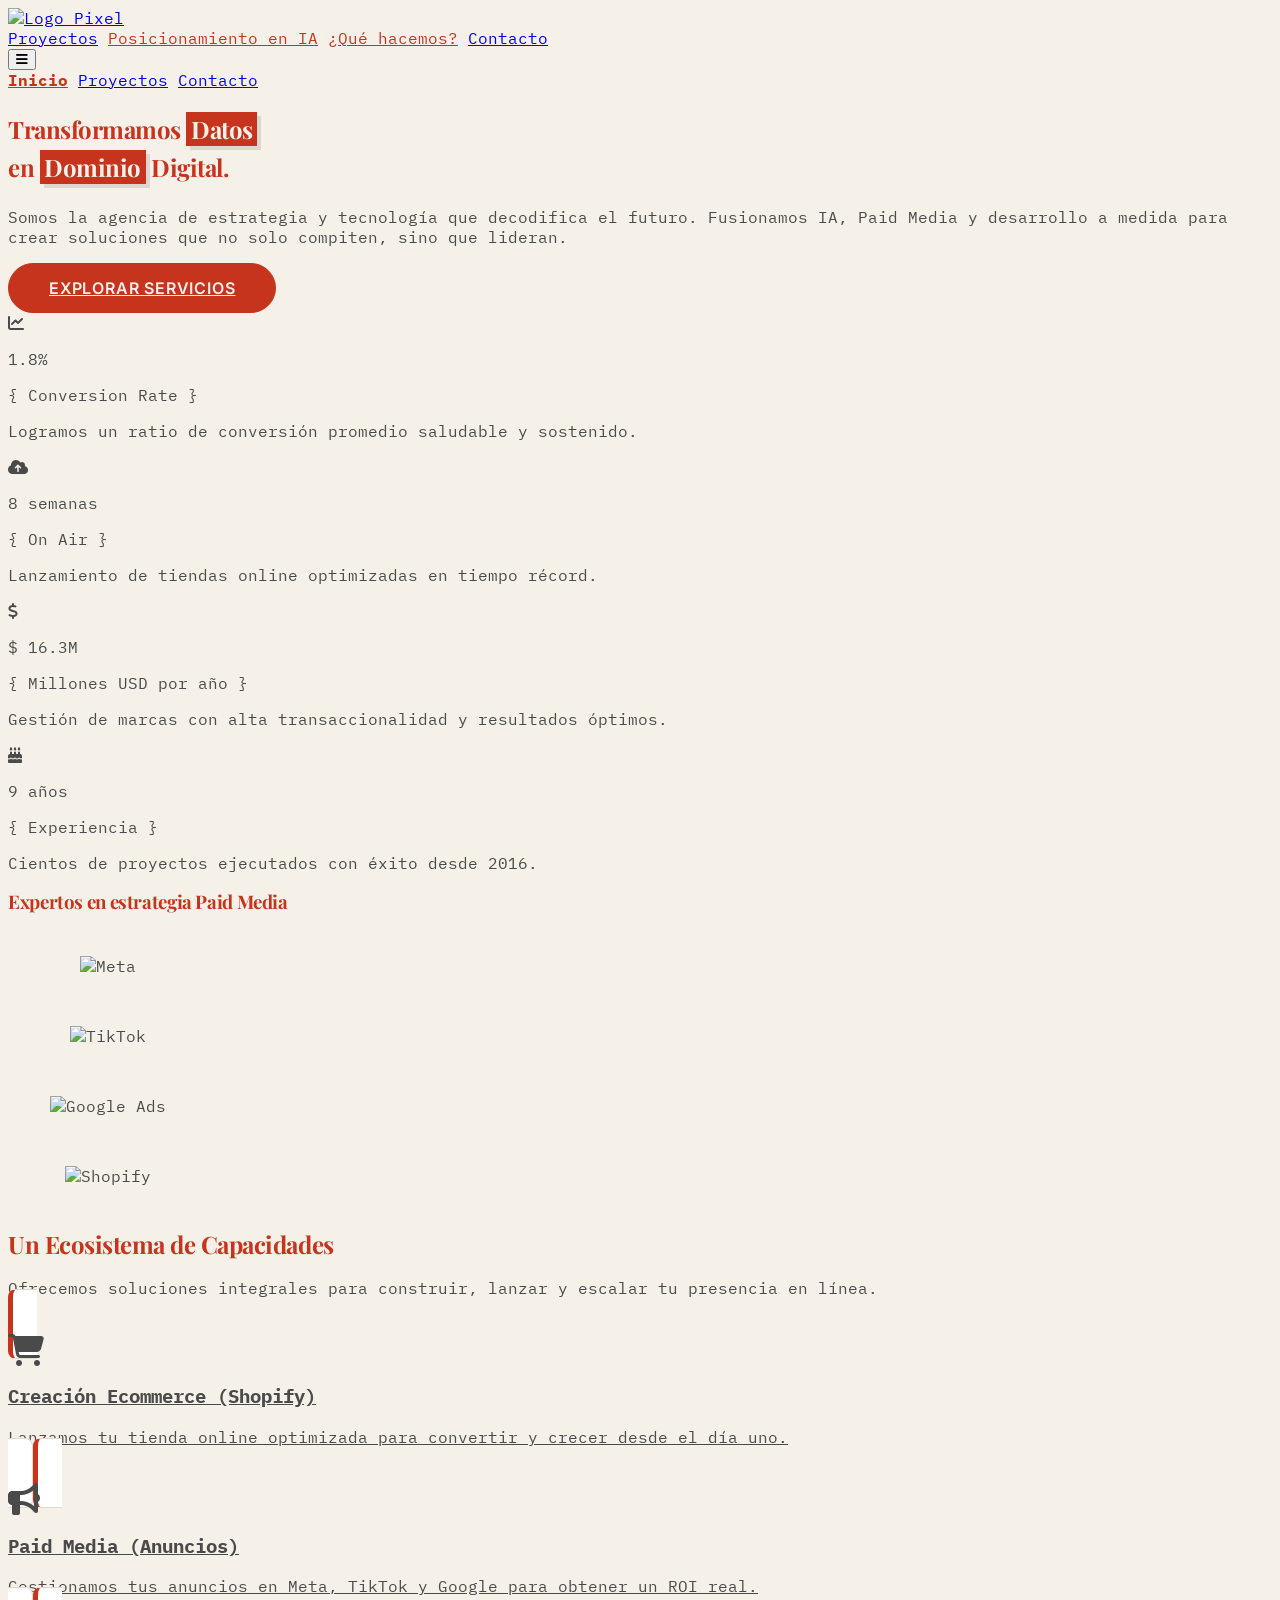
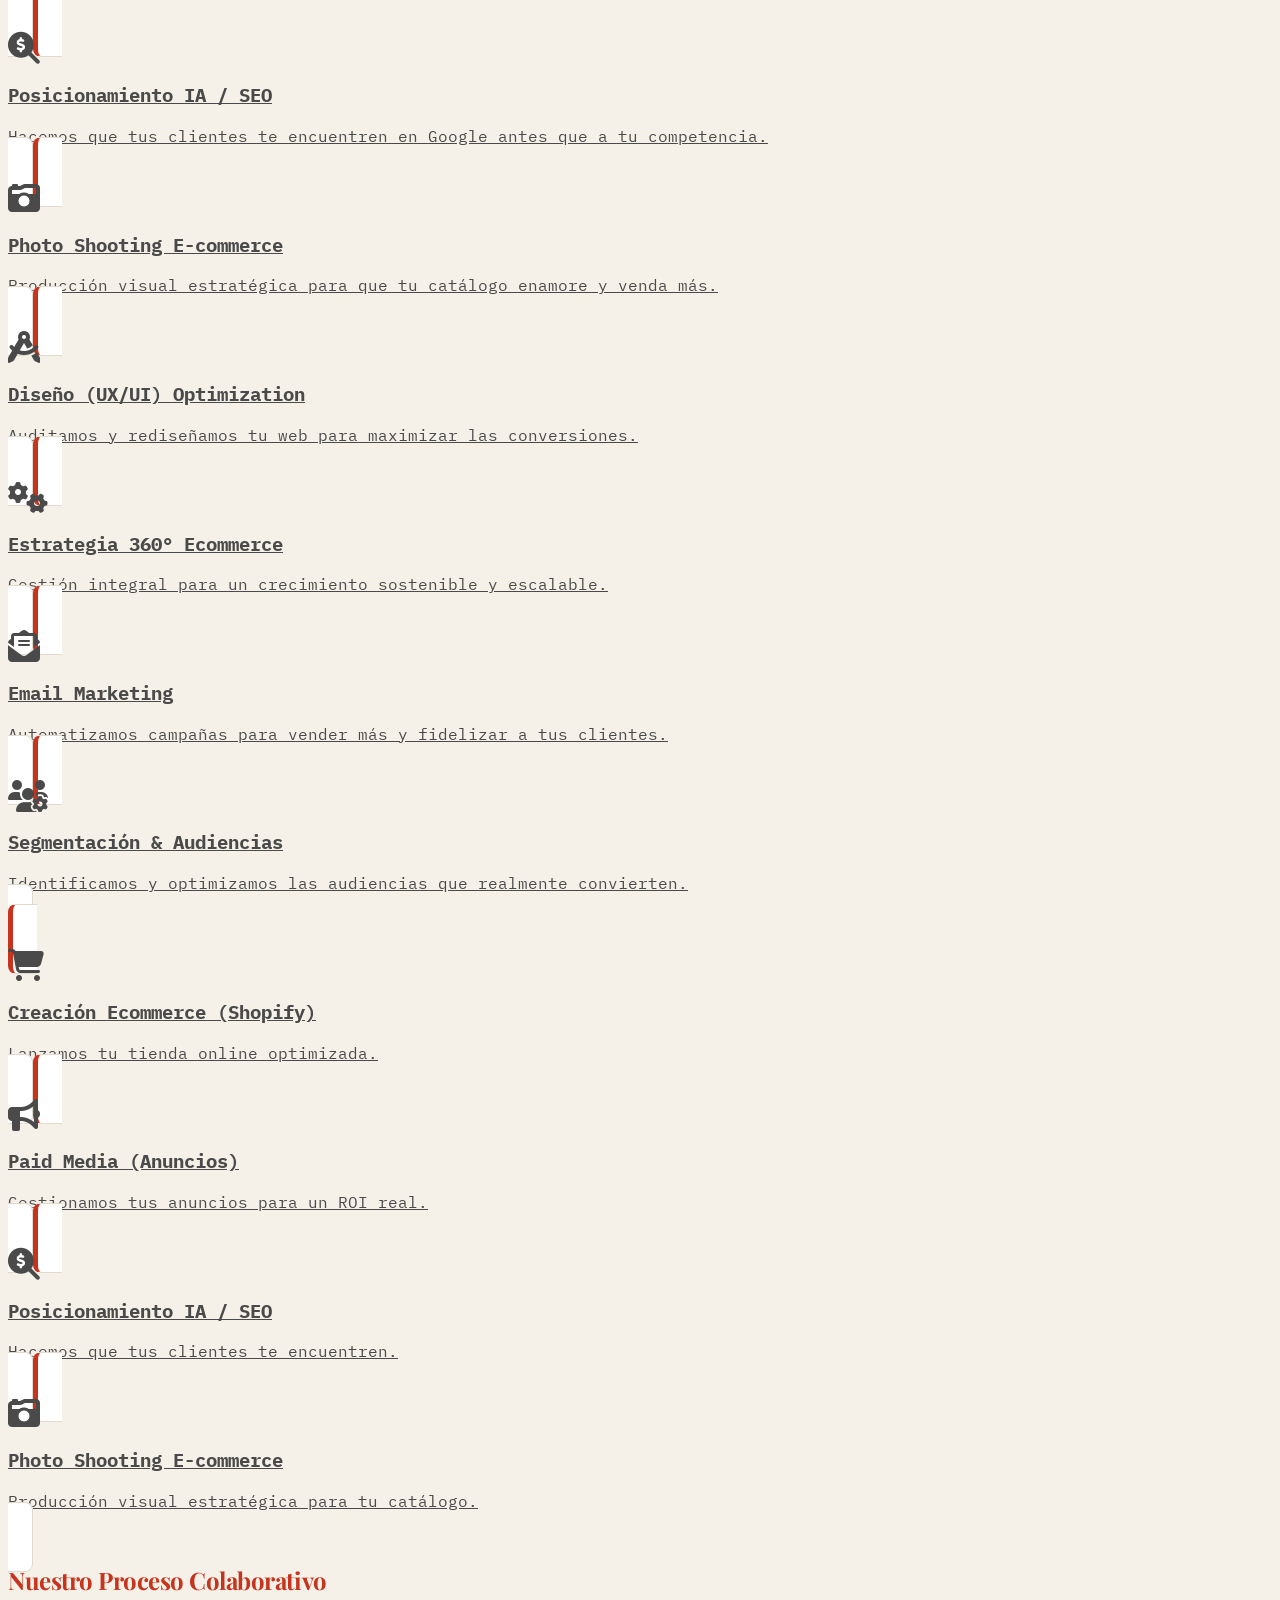
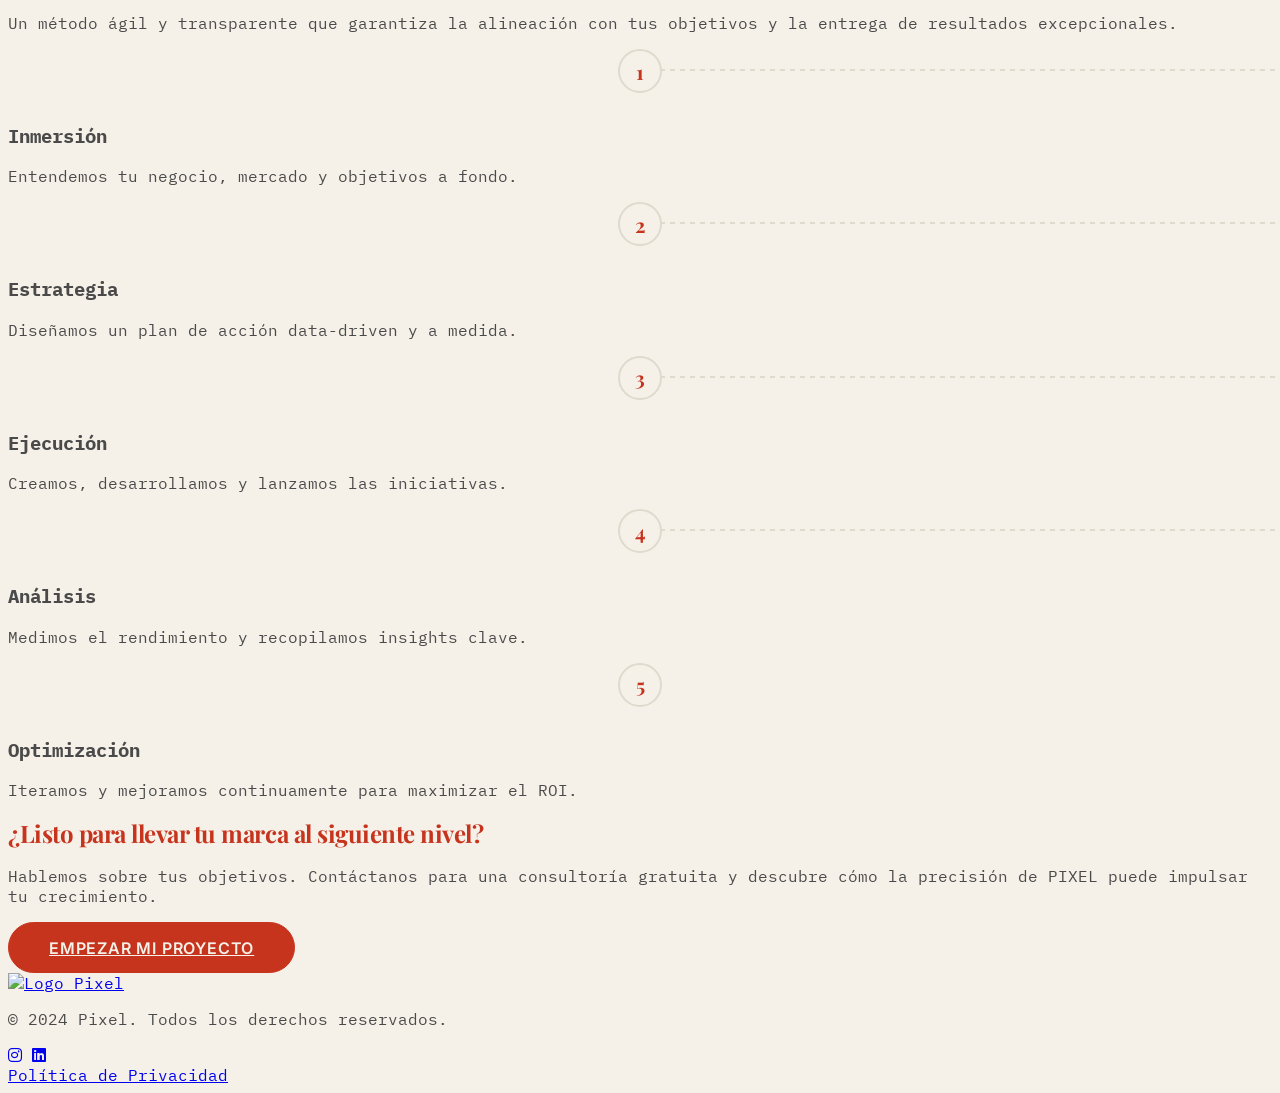
==== commit f5d47746: "Summary" ====
--- a/index.html
+++ b/index.html
@@ -1,92 +1,280 @@
 <!DOCTYPE html>
 <html lang="es">
 <head>
-    <meta charset="UTF-8"/>
-    <meta name="viewport" content="width=device-width, initial-scale=1.0"/>
-    <title>PIXEL • Agencia de Estrategia y Tecnología Digital</title>
-    <script src="https://cdn.tailwindcss.com"></script>
-    <link rel="stylesheet" href="base.css">
-    <link href="https://fonts.googleapis.com/css2?family=Playfair+Display:wght@700&family=IBM+Plex+Mono:wght@400;600&family=Inter:wght@600;900&display=swap" rel="stylesheet">
-    <link rel="stylesheet" href="https://cdnjs.cloudflare.com/ajax/libs/font-awesome/6.5.2/css/all.min.css">
+  <meta charset="UTF-8"/>
+  <meta name="viewport" content="width=device-width, initial-scale=1.0"/>
+  <title>PIXEL • Agencia de Estrategia y Tecnología Digital</title>
+
+  <!-- Tailwind + estilos del proyecto -->
+  <script src="https://cdn.tailwindcss.com"></script>
+  <link rel="stylesheet" href="base.css">
+
+  <!-- Fuentes e íconos -->
+  <link href="https://fonts.googleapis.com/css2?family=Playfair+Display:wght@700&family=IBM+Plex+Mono:wght@400;600&family=Inter:wght@600;900&display=swap" rel="stylesheet">
+  <link rel="stylesheet" href="https://cdnjs.cloudflare.com/ajax/libs/font-awesome/6.5.2/css/all.min.css">
+
+  <!-- Ajustes locales -->
+  <style>
+    /* Asegurar puntero visible (override por si en base.css hay cursor:none) */
+    body { cursor: auto; }
+    .btn { cursor: pointer; }
+
+    /* Logos Paid Media: caja uniforme y escalado contenido */
+    .logo-box{
+      width: 200px;  /* ancho uniforme desktop */
+      height: 70px;  /* alto uniforme desktop */
+      display: flex; align-items: center; justify-content: center;
+    }
+    .logo-box img{
+      max-width: 100%;
+      max-height: 100%;
+      width: auto; height: auto; display: block;
+    }
+    /* Reducir solo Meta y Shopify */
+    .logo-box img.logo--meta,
+    .logo-box img.logo--shopify{
+      max-width: 82%;
+      max-height: 82%;
+    }
+    @media (max-width: 767px){
+      .logo-box{ width: 150px; height: 56px; }
+      .logo-box img.logo--meta,
+      .logo-box img.logo--shopify{ max-width: 80%; max-height: 80%; }
+    }
+  </style>
 </head>
 <body>
-    <div class="cursor-dot"></div><div class="cursor-outline"></div>
-    <header class="sticky top-0 left-0 right-0 z-40 bg-fondo-crema/80 backdrop-blur-sm border-b border-[var(--linea-clara)]">
-        <div class="max-w-7xl mx-auto px-4 py-4 flex items-center justify-between">
-            <a href="index.html"><img src="https://via.placeholder.com/120x32/C6341E/F5F1E8?text=PIXEL" alt="Logo Pixel" class="h-8"></a>
-            <nav class="hidden md:flex items-center space-x-8 text-sm font-semibold text-[var(--gris-oscuro)]">
-                <a href="proyectos.html" class="nav-link transition-colors">Proyectos</a>
-                <a href="https://posicionamiento-ia.vercel.app/" target="_blank" class="nav-link transition-colors font-bold" style="color: #C6341E;">Posicionamiento en IA</a>
-                <a href="https://cotizacion-umber.vercel.app/" target="_blank" class="nav-link transition-colors font-bold" style="color: #C6341E;">¿Qué hacemos?</a>
-                <a href="contacto.html" class="nav-link transition-colors">Contacto</a>
-            </nav>
-            <button id="mobile-menu-btn" class="md:hidden text-2xl text-[var(--gris-oscuro)]"><i class="fas fa-bars"></i></button>
-        </div>
-        <div id="mobile-menu" class="hidden md:hidden bg-fondo-crema/95 border-t border-[var(--linea-clara)]">
-            <a href="index.html" class="block text-center py-3 border-b border-[var(--linea-clara)] nav-link active">Inicio</a><a href="proyectos.html" class="block text-center py-3 border-b border-[var(--linea-clara)] nav-link">Proyectos</a><a href="contacto.html" class="block text-center py-3 nav-link">Contacto</a>
-        </div>
-    </header>
-
-    <main class="max-w-5xl mx-auto px-4">
-        <section class="text-left py-24 md:py-32">
-            <h1 class="headline text-5xl md:text-6xl scroll-reveal">Transformamos <span class="text-highlight">Datos</span><br>en <span class="text-highlight">Dominio</span> Digital.</h1>
-            <p class="text-lg md:text-xl mt-8 max-w-2xl scroll-reveal" style="transition-delay: 100ms;">Somos la agencia de estrategia y tecnología que decodifica el futuro. Fusionamos IA, Paid Media y desarrollo a medida para crear soluciones que no solo compiten, sino que lideran.</p>
-            <div class="mt-12 scroll-reveal" style="transition-delay: 200ms;"><a href="https://cotizacion-umber.vercel.app/" target="_blank" class="btn text-lg">Explorar Servicios</a></div>
-        </section>
-
-        <section class="py-20 grid grid-cols-1 md:grid-cols-2 lg:grid-cols-4 gap-8 text-center border-y border-[var(--linea-clara)]">
-            <div class="scroll-reveal"><div class="text-[var(--rojo-acento)] text-4xl mb-4"><i class="fas fa-chart-line"></i></div><p class="text-4xl font-bold">1.8%</p><p class="font-semibold mt-2">{ Conversion Rate }</p><p class="text-sm mt-2 text-[var(--muted)]">Logramos un ratio de conversión promedio saludable y sostenido.</p></div>
-            <div class="scroll-reveal" style="transition-delay: 100ms;"><div class="text-[var(--rojo-acento)] text-4xl mb-4"><i class="fas fa-cloud-upload-alt"></i></div><p class="text-4xl font-bold">8 semanas</p><p class="font-semibold mt-2">{ On Air }</p><p class="text-sm mt-2 text-[var(--muted)]">Lanzamiento de tiendas online optimizadas en tiempo récord.</p></div>
-            <div class="scroll-reveal" style="transition-delay: 200ms;"><div class="text-[var(--rojo-acento)] text-4xl mb-4"><i class="fas fa-dollar-sign"></i></div><p class="text-4xl font-bold">$ 16.3M</p><p class="font-semibold mt-2">{ Millones USD por año }</p><p class="text-sm mt-2 text-[var(--muted)]">Gestión de marcas con alta transaccionalidad y resultados óptimos.</p></div>
-            <div class="scroll-reveal" style="transition-delay: 300ms;"><div class="text-[var(--rojo-acento)] text-4xl mb-4"><i class="fas fa-birthday-cake"></i></div><p class="text-4xl font-bold">9 años</p><p class="font-semibold mt-2">{ Experiencia }</p><p class="text-sm mt-2 text-[var(--muted)]">Cientos de proyectos ejecutados con éxito desde 2016.</p></div>
-        </section>
-
-        <section class="py-24 scroll-reveal">
-            <div class="mb-12"><h2 class="headline text-4xl">Un Ecosistema de Capacidades</h2><p class="text-lg mt-4 max-w-2xl">Ofrecemos soluciones integrales para construir, lanzar y escalar tu presencia en línea.</p></div>
-            <!-- Versión para Desktop (Grid) -->
-            <div class="hidden md:grid grid-cols-1 md:grid-cols-2 gap-4">
-                <a href="https://cotizacion-umber.vercel.app/" target="_blank" class="service-card"><div class="flex items-center gap-4"><div><i class="fas fa-shopping-cart fa-2x"></i></div><div><h3 class="font-semibold text-lg">Creación Ecommerce (Shopify)</h3><p class="text-sm">Lanzamos tu tienda online optimizada para convertir y crecer desde el día uno.</p></div></div></a>
-                <a href="https://cotizacion-umber.vercel.app/" target="_blank" class="service-card"><div class="flex items-center gap-4"><div><i class="fas fa-bullhorn fa-2x"></i></div><div><h3 class="font-semibold text-lg">Paid Media (Anuncios)</h3><p class="text-sm">Gestionamos tus anuncios en Meta, TikTok y Google para obtener un ROI real.</p></div></div></a>
-                <a href="https://cotizacion-umber.vercel.app/" target="_blank" class="service-card"><div class="flex items-center gap-4"><div><i class="fas fa-search-dollar fa-2x"></i></div><div><h3 class="font-semibold text-lg">Posicionamiento IA / SEO</h3><p class="text-sm">Hacemos que tus clientes te encuentren en Google antes que a tu competencia.</p></div></div></a>
-                <a href="https://cotizacion-umber.vercel.app/" target="_blank" class="service-card"><div class="flex items-center gap-4"><div><i class="fas fa-camera-retro fa-2x"></i></div><div><h3 class="font-semibold text-lg">Photo Shooting E-commerce</h3><p class="text-sm">Producción visual estratégica para que tu catálogo enamore y venda más.</p></div></div></a>
-                <a href="https://cotizacion-umber.vercel.app/" target="_blank" class="service-card"><div class="flex items-center gap-4"><div><i class="fas fa-drafting-compass fa-2x"></i></div><div><h3 class="font-semibold text-lg">Diseño (UX/UI) Optimization</h3><p class="text-sm">Auditamos y rediseñamos tu web para maximizar las conversiones.</p></div></div></a>
-                <a href="https://cotizacion-umber.vercel.app/" target="_blank" class="service-card"><div class="flex items-center gap-4"><div><i class="fas fa-cogs fa-2x"></i></div><div><h3 class="font-semibold text-lg">Estrategia 360° Ecommerce</h3><p class="text-sm">Gestión integral para un crecimiento sostenible y escalable.</p></div></div></a>
-                <a href="https://cotizacion-umber.vercel.app/" target="_blank" class="service-card"><div class="flex items-center gap-4"><div><i class="fas fa-envelope-open-text fa-2x"></i></div><div><h3 class="font-semibold text-lg">Email Marketing</h3><p class="text-sm">Automatizamos campañas para vender más y fidelizar a tus clientes.</p></div></div></a>
-                <a href="https://cotizacion-umber.vercel.app/" target="_blank" class="service-card"><div class="flex items-center gap-4"><div><i class="fas fa-users-cog fa-2x"></i></div><div><h3 class="font-semibold text-lg">Segmentación & Audiencias</h3><p class="text-sm">Identificamos y optimizamos las audiencias que realmente convierten.</p></div></div></a>
-            </div>
-            <!-- Versión para Mobile (Carrusel) -->
-            <div class="md:hidden overflow-x-auto flex gap-4 pb-4">
-                 <a href="https://cotizacion-umber.vercel.app/" target="_blank" class="service-card flex-shrink-0 w-3/4"><div class="flex items-center gap-4"><div><i class="fas fa-shopping-cart fa-2x"></i></div><div><h3 class="font-semibold text-lg">Creación Ecommerce (Shopify)</h3><p class="text-sm">Lanzamos tu tienda online optimizada.</p></div></div></a>
-                 <a href="https://cotizacion-umber.vercel.app/" target="_blank" class="service-card flex-shrink-0 w-3/4"><div class="flex items-center gap-4"><div><i class="fas fa-bullhorn fa-2x"></i></div><div><h3 class="font-semibold text-lg">Paid Media (Anuncios)</h3><p class="text-sm">Gestionamos tus anuncios para un ROI real.</p></div></div></a>
-                 <a href="https://cotizacion-umber.vercel.app/" target="_blank" class="service-card flex-shrink-0 w-3/4"><div class="flex items-center gap-4"><div><i class="fas fa-search-dollar fa-2x"></i></div><div><h3 class="font-semibold text-lg">Posicionamiento IA / SEO</h3><p class="text-sm">Hacemos que tus clientes te encuentren.</p></div></div></a>
-                 <a href="https://cotizacion-umber.vercel.app/" target="_blank" class="service-card flex-shrink-0 w-3/4"><div class="flex items-center gap-4"><div><i class="fas fa-camera-retro fa-2x"></i></div><div><h3 class="font-semibold text-lg">Photo Shooting E-commerce</h3><p class="text-sm">Producción visual estratégica para tu catálogo.</p></div></div></a>
-            </div>
-        </section>
-        
-        <section class="py-24 scroll-reveal">
-             <h2 class="headline text-4xl mb-4">Nuestro Proceso Colaborativo</h2><p class="text-lg max-w-3xl mb-16">Un método ágil y transparente que garantiza la alineación con tus objetivos y la entrega de resultados excepcionales.</p>
-             <div class="grid grid-cols-1 md:grid-cols-5 gap-8 text-left">
-                <div class="process-step group"><div class="process-number">1</div><h3 class="font-bold text-lg text-[var(--rojo-acento)]">Inmersión</h3><p class="text-sm mt-2">Entendemos tu negocio, mercado y objetivos a fondo.</p></div>
-                <div class="process-step group"><div class="process-number">2</div><h3 class="font-bold text-lg text-[var(--rojo-acento)]">Estrategia</h3><p class="text-sm mt-2">Diseñamos un plan de acción data-driven y a medida.</p></div>
-                <div class="process-step group"><div class="process-number">3</div><h3 class="font-bold text-lg text-[var(--rojo-acento)]">Ejecución</h3><p class="text-sm mt-2">Creamos, desarrollamos y lanzamos las iniciativas.</p></div>
-                <div class="process-step group"><div class="process-number">4</div><h3 class="font-bold text-lg text-[var(--rojo-acento)]">Análisis</h3><p class="text-sm mt-2">Medimos el rendimiento y recopilamos insights clave.</p></div>
-                <div class="process-step group"><div class="process-number">5</div><h3 class="font-bold text-lg text-[var(--rojo-acento)]">Optimización</h3><p class="text-sm mt-2">Iteramos y mejoramos continuamente para maximizar el ROI.</p></div>
-             </div>
-        </section>
-        
-        <section class="border border-linea-clara rounded-lg p-12 text-left my-20 scroll-reveal">
-             <h2 class="headline text-4xl mb-4">¿Listo para llevar tu marca al siguiente nivel?</h2>
-            <p class="text-xl max-w-2xl mb-10">Hablemos sobre tus objetivos. Contáctanos para una consultoría gratuita y descubre cómo la precisión de PIXEL puede impulsar tu crecimiento.</p>
-            <a href="contacto.html" class="btn text-xl">Empezar mi Proyecto</a>
-        </section>
-    </main>
-
-    <footer class="max-w-7xl mx-auto px-4 py-8 mt-10 border-t border-[var(--linea-clara)] flex flex-wrap justify-between items-center text-sm gap-4">
-        <div><a href="index.html"><img src="https://via.placeholder.com/120x32/C6341E/F5F1E8?text=PIXEL" alt="Logo Pixel" class="h-8"></a><p class="mt-2">&copy; 2024 Pixel. Todos los derechos reservados.</p></div>
-        <div class="text-right"><div class="flex justify-end space-x-6 mb-2"><a href="https://www.instagram.com/pixel.public/" target="_blank" class="text-2xl text-[var(--gris-oscuro)] hover:text-[var(--rojo-acento)] transition-colors"><i class="fab fa-instagram"></i></a><a href="https://www.linkedin.com/company/pixelperu" target="_blank" class="text-2xl text-[var(--gris-oscuro)] hover:text-[var(--rojo-acento)] transition-colors"><i class="fab fa-linkedin"></i></a></div><a href="politica-privacidad.html" class="hover:text-[var(--rojo-acento)] transition-colors">Política de Privacidad</a></div>
-    </footer>
-    <script src="https://cdnjs.cloudflare.com/ajax/libs/gsap/3.12.5/gsap.min.js"></script>
-    <script src="https://cdnjs.cloudflare.com/ajax/libs/gsap/3.12.5/ScrollTrigger.min.js"></script>
-    <script src="main.js"></script>
+  <div class="cursor-dot"></div><div class="cursor-outline"></div>
+
+  <header class="sticky top-0 left-0 right-0 z-40 bg-fondo-crema/80 backdrop-blur-sm border-b border-[var(--linea-clara)]">
+    <div class="max-w-7xl mx-auto px-4 py-4 flex items-center justify-between">
+      <a href="index.html"><img src="https://via.placeholder.com/120x32/C6341E/F5F1E8?text=PIXEL" alt="Logo Pixel" class="h-8"></a>
+      <nav class="hidden md:flex items-center space-x-8 text-sm font-semibold text-[var(--gris-oscuro)]">
+        <a href="proyectos.html" class="nav-link transition-colors">Proyectos</a>
+        <a href="https://posicionamiento-ia.vercel.app/" target="_blank" class="nav-link transition-colors font-bold" style="color:#C6341E;">Posicionamiento en IA</a>
+        <a href="https://cotizacion-umber.vercel.app/" target="_blank" class="nav-link transition-colors font-bold" style="color:#C6341E;">¿Qué hacemos?</a>
+        <a href="contacto.html" class="nav-link transition-colors">Contacto</a>
+      </nav>
+      <button id="mobile-menu-btn" class="md:hidden text-2xl text-[var(--gris-oscuro)]"><i class="fas fa-bars"></i></button>
+    </div>
+    <div id="mobile-menu" class="hidden md:hidden bg-fondo-crema/95 border-t border-[var(--linea-clara)]">
+      <a href="index.html" class="block text-center py-3 border-b border-[var(--linea-clara)] nav-link active">Inicio</a>
+      <a href="proyectos.html" class="block text-center py-3 border-b border-[var(--linea-clara)] nav-link">Proyectos</a>
+      <a href="contacto.html" class="block text-center py-3 nav-link">Contacto</a>
+    </div>
+  </header>
+
+  <main class="max-w-5xl mx-auto px-4">
+    <!-- HERO -->
+    <section class="text-left py-24 md:py-32">
+      <h1 class="headline text-5xl md:text-6xl scroll-reveal">
+        Transformamos <span class="text-highlight">Datos</span><br>en <span class="text-highlight">Dominio</span> Digital.
+      </h1>
+      <p class="text-lg md:text-xl mt-8 max-w-2xl scroll-reveal" style="transition-delay:100ms;">
+        Somos la agencia de estrategia y tecnología que decodifica el futuro. Fusionamos IA, Paid Media y desarrollo a medida para crear soluciones que no solo compiten, sino que lideran.
+      </p>
+      <div class="mt-12 scroll-reveal" style="transition-delay:200ms;">
+        <a href="https://cotizacion-umber.vercel.app/" target="_blank" class="btn text-lg">Explorar Servicios</a>
+      </div>
+    </section>
+
+    <!-- KPIs -->
+    <section class="py-20 grid grid-cols-1 md:grid-cols-2 lg:grid-cols-4 gap-8 text-center border-y border-[var(--linea-clara)]">
+      <div class="scroll-reveal">
+        <div class="text-[var(--rojo-acento)] text-4xl mb-4"><i class="fas fa-chart-line"></i></div>
+        <p class="text-4xl font-bold">1.8%</p>
+        <p class="font-semibold mt-2">{ Conversion Rate }</p>
+        <p class="text-sm mt-2 text-[var(--muted)]">Logramos un ratio de conversión promedio saludable y sostenido.</p>
+      </div>
+      <div class="scroll-reveal" style="transition-delay:100ms;">
+        <div class="text-[var(--rojo-acento)] text-4xl mb-4"><i class="fas fa-cloud-upload-alt"></i></div>
+        <p class="text-4xl font-bold">8 semanas</p>
+        <p class="font-semibold mt-2">{ On Air }</p>
+        <p class="text-sm mt-2 text-[var(--muted)]">Lanzamiento de tiendas online optimizadas en tiempo récord.</p>
+      </div>
+      <div class="scroll-reveal" style="transition-delay:200ms;">
+        <div class="text-[var(--rojo-acento)] text-4xl mb-4"><i class="fas fa-dollar-sign"></i></div>
+        <p class="text-4xl font-bold">$ 16.3M</p>
+        <p class="font-semibold mt-2">{ Millones USD por año }</p>
+        <p class="text-sm mt-2 text-[var(--muted)]">Gestión de marcas con alta transaccionalidad y resultados óptimos.</p>
+      </div>
+      <div class="scroll-reveal" style="transition-delay:300ms;">
+        <div class="text-[var(--rojo-acento)] text-4xl mb-4"><i class="fas fa-birthday-cake"></i></div>
+        <p class="text-4xl font-bold">9 años</p>
+        <p class="font-semibold mt-2">{ Experiencia }</p>
+        <p class="text-sm mt-2 text-[var(--muted)]">Cientos de proyectos ejecutados con éxito desde 2016.</p>
+      </div>
+    </section>
+
+    <!-- Expertos en estrategia Paid Media (SIN enlaces; logos a tamaño uniforme) -->
+    <section class="py-16">
+      <h3 class="headline text-center text-4xl md:text-5xl mb-10">Expertos en estrategia Paid Media</h3>
+      <div class="max-w-5xl mx-auto grid grid-cols-2 md:grid-cols-4 gap-10 items-center justify-items-center">
+        <div class="logo-box">
+          <img class="logo--meta" src="https://upload.wikimedia.org/wikipedia/commons/7/7b/Meta_Platforms_Inc._logo.svg" alt="Meta">
+        </div>
+        <div class="logo-box">
+          <img src="https://upload.wikimedia.org/wikipedia/commons/b/b6/Tiktok_logo_text.svg" alt="TikTok">
+        </div>
+        <div class="logo-box">
+          <img src="https://upload.wikimedia.org/wikipedia/commons/c/c7/Google_Ads_logo.svg" alt="Google Ads">
+        </div>
+        <div class="logo-box">
+          <img class="logo--shopify" src="https://upload.wikimedia.org/wikipedia/commons/0/0e/Shopify_logo_2018.svg" alt="Shopify">
+        </div>
+      </div>
+    </section>
+
+    <!-- Un Ecosistema de Capacidades -->
+    <section class="py-24 scroll-reveal">
+      <div class="mb-12">
+        <h2 class="headline text-4xl">Un Ecosistema de Capacidades</h2>
+        <p class="text-lg mt-4 max-w-2xl">Ofrecemos soluciones integrales para construir, lanzar y escalar tu presencia en línea.</p>
+      </div>
+
+      <!-- Desktop -->
+      <div class="hidden md:grid grid-cols-1 md:grid-cols-2 gap-4">
+        <a href="https://cotizacion-umber.vercel.app/" target="_blank" class="service-card">
+          <div class="flex items-center gap-4">
+            <div><i class="fas fa-shopping-cart fa-2x"></i></div>
+            <div>
+              <h3 class="font-semibold text-lg">Creación Ecommerce (Shopify)</h3>
+              <p class="text-sm">Lanzamos tu tienda online optimizada para convertir y crecer desde el día uno.</p>
+            </div>
+          </div>
+        </a>
+        <a href="https://cotizacion-umber.vercel.app/" target="_blank" class="service-card">
+          <div class="flex items-center gap-4">
+            <div><i class="fas fa-bullhorn fa-2x"></i></div>
+            <div>
+              <h3 class="font-semibold text-lg">Paid Media (Anuncios)</h3>
+              <p class="text-sm">Gestionamos tus anuncios en Meta, TikTok y Google para obtener un ROI real.</p>
+            </div>
+          </div>
+        </a>
+        <a href="https://cotizacion-umber.vercel.app/" target="_blank" class="service-card">
+          <div class="flex items-center gap-4">
+            <div><i class="fas fa-search-dollar fa-2x"></i></div>
+            <div>
+              <h3 class="font-semibold text-lg">Posicionamiento IA / SEO</h3>
+              <p class="text-sm">Hacemos que tus clientes te encuentren en Google antes que a tu competencia.</p>
+            </div>
+          </div>
+        </a>
+        <a href="https://cotizacion-umber.vercel.app/" target="_blank" class="service-card">
+          <div class="flex items-center gap-4">
+            <div><i class="fas fa-camera-retro fa-2x"></i></div>
+            <div>
+              <h3 class="font-semibold text-lg">Photo Shooting E-commerce</h3>
+              <p class="text-sm">Producción visual estratégica para que tu catálogo enamore y venda más.</p>
+            </div>
+          </div>
+        </a>
+        <a href="https://cotizacion-umber.vercel.app/" target="_blank" class="service-card">
+          <div class="flex items-center gap-4">
+            <div><i class="fas fa-drafting-compass fa-2x"></i></div>
+            <div>
+              <h3 class="font-semibold text-lg">Diseño (UX/UI) Optimization</h3>
+              <p class="text-sm">Auditamos y rediseñamos tu web para maximizar las conversiones.</p>
+            </div>
+          </div>
+        </a>
+        <a href="https://cotizacion-umber.vercel.app/" target="_blank" class="service-card">
+          <div class="flex items-center gap-4">
+            <div><i class="fas fa-cogs fa-2x"></i></div>
+            <div>
+              <h3 class="font-semibold text-lg">Estrategia 360° Ecommerce</h3>
+              <p class="text-sm">Gestión integral para un crecimiento sostenible y escalable.</p>
+            </div>
+          </div>
+        </a>
+        <a href="https://cotizacion-umber.vercel.app/" target="_blank" class="service-card">
+          <div class="flex items-center gap-4">
+            <div><i class="fas fa-envelope-open-text fa-2x"></i></div>
+            <div>
+              <h3 class="font-semibold text-lg">Email Marketing</h3>
+              <p class="text-sm">Automatizamos campañas para vender más y fidelizar a tus clientes.</p>
+            </div>
+          </div>
+        </a>
+        <a href="https://cotizacion-umber.vercel.app/" target="_blank" class="service-card">
+          <div class="flex items-center gap-4">
+            <div><i class="fas fa-users-cog fa-2x"></i></div>
+            <div>
+              <h3 class="font-semibold text-lg">Segmentación & Audiencias</h3>
+              <p class="text-sm">Identificamos y optimizamos las audiencias que realmente convierten.</p>
+            </div>
+          </div>
+        </a>
+      </div>
+
+      <!-- Mobile -->
+      <div class="md:hidden overflow-x-auto flex gap-4 pb-4">
+        <a href="https://cotizacion-umber.vercel.app/" target="_blank" class="service-card flex-shrink-0 w-3/4">
+          <div class="flex items-center gap-4">
+            <div><i class="fas fa-shopping-cart fa-2x"></i></div>
+            <div><h3 class="font-semibold text-lg">Creación Ecommerce (Shopify)</h3><p class="text-sm">Lanzamos tu tienda online optimizada.</p></div>
+          </div>
+        </a>
+        <a href="https://cotizacion-umber.vercel.app/" target="_blank" class="service-card flex-shrink-0 w-3/4">
+          <div class="flex items-center gap-4">
+            <div><i class="fas fa-bullhorn fa-2x"></i></div>
+            <div><h3 class="font-semibold text-lg">Paid Media (Anuncios)</h3><p class="text-sm">Gestionamos tus anuncios para un ROI real.</p></div>
+          </div>
+        </a>
+        <a href="https://cotizacion-umber.vercel.app/" target="_blank" class="service-card flex-shrink-0 w-3/4">
+          <div class="flex items-center gap-4">
+            <div><i class="fas fa-search-dollar fa-2x"></i></div>
+            <div><h3 class="font-semibold text-lg">Posicionamiento IA / SEO</h3><p class="text-sm">Hacemos que tus clientes te encuentren.</p></div>
+          </div>
+        </a>
+        <a href="https://cotizacion-umber.vercel.app/" target="_blank" class="service-card flex-shrink-0 w-3/4">
+          <div class="flex items-center gap-4">
+            <div><i class="fas fa-camera-retro fa-2x"></i></div>
+            <div><h3 class="font-semibold text-lg">Photo Shooting E-commerce</h3><p class="text-sm">Producción visual estratégica para tu catálogo.</p></div>
+          </div>
+        </a>
+      </div>
+    </section>
+
+    <!-- Proceso -->
+    <section class="py-24 scroll-reveal">
+      <h2 class="headline text-4xl mb-4">Nuestro Proceso Colaborativo</h2>
+      <p class="text-lg max-w-3xl mb-16">Un método ágil y transparente que garantiza la alineación con tus objetivos y la entrega de resultados excepcionales.</p>
+      <div class="grid grid-cols-1 md:grid-cols-5 gap-8 text-left">
+        <div class="process-step group"><div class="process-number">1</div><h3 class="font-bold text-lg text-[var(--rojo-acento)]">Inmersión</h3><p class="text-sm mt-2">Entendemos tu negocio, mercado y objetivos a fondo.</p></div>
+        <div class="process-step group"><div class="process-number">2</div><h3 class="font-bold text-lg text-[var(--rojo-acento)]">Estrategia</h3><p class="text-sm mt-2">Diseñamos un plan de acción data-driven y a medida.</p></div>
+        <div class="process-step group"><div class="process-number">3</div><h3 class="font-bold text-lg text-[var(--rojo-acento)]">Ejecución</h3><p class="text-sm mt-2">Creamos, desarrollamos y lanzamos las iniciativas.</p></div>
+        <div class="process-step group"><div class="process-number">4</div><h3 class="font-bold text-lg text-[var(--rojo-acento)]">Análisis</h3><p class="text-sm mt-2">Medimos el rendimiento y recopilamos insights clave.</p></div>
+        <div class="process-step group"><div class="process-number">5</div><h3 class="font-bold text-lg text-[var(--rojo-acento)]">Optimización</h3><p class="text-sm mt-2">Iteramos y mejoramos continuamente para maximizar el ROI.</p></div>
+      </div>
+    </section>
+
+    <!-- CTA -->
+    <section class="border border-linea-clara rounded-lg p-12 text-left my-20 scroll-reveal">
+      <h2 class="headline text-4xl mb-4">¿Listo para llevar tu marca al siguiente nivel?</h2>
+      <p class="text-xl max-w-2xl mb-10">Hablemos sobre tus objetivos. Contáctanos para una consultoría gratuita y descubre cómo la precisión de PIXEL puede impulsar tu crecimiento.</p>
+      <a href="contacto.html" class="btn text-xl">Empezar mi Proyecto</a>
+    </section>
+  </main>
+
+  <footer class="max-w-7xl mx-auto px-4 py-8 mt-10 border-t border-[var(--linea-clara)] flex flex-wrap justify-between items-center text-sm gap-4">
+    <div>
+      <a href="index.html"><img src="https://via.placeholder.com/120x32/C6341E/F5F1E8?text=PIXEL" alt="Logo Pixel" class="h-8"></a>
+      <p class="mt-2">&copy; 2024 Pixel. Todos los derechos reservados.</p>
+    </div>
+    <div class="text-right">
+      <div class="flex justify-end space-x-6 mb-2">
+        <a href="https://www.instagram.com/pixel.public/" target="_blank" class="text-2xl text-[var(--gris-oscuro)] hover:text-[var(--rojo-acento)] transition-colors"><i class="fab fa-instagram"></i></a>
+        <a href="https://www.linkedin.com/company/pixelperu" target="_blank" class="text-2xl text-[var(--gris-oscuro)] hover:text-[var(--rojo-acento)] transition-colors"><i class="fab fa-linkedin"></i></a>
+      </div>
+      <a href="politica-privacidad.html" class="hover:text-[var(--rojo-acento)] transition-colors">Política de Privacidad</a>
+    </div>
+  </footer>
+
+  <!-- Librerías + JS del sitio -->
+  <script src="https://cdnjs.cloudflare.com/ajax/libs/gsap/3.12.5/gsap.min.js"></script>
+  <script src="https://cdnjs.cloudflare.com/ajax/libs/gsap/3.12.5/ScrollTrigger.min.js"></script>
+  <script src="main.js"></script>
 </body>
-</html>+</html>
--- a/base.css
+++ b/base.css
@@ -1,31 +1,71 @@
-/* base.css */
-:root {
-    --fondo-crema: #F5F1E8;
-    --rojo-acento: #C6341E;
-    --gris-oscuro: #4A4A4A;
-    --muted: #6B7280;
-    --linea-clara: #E0DACE;
-    --texto-claro: #F5F1E8;
-    --fondo-oscuro: #1E1E1E;
-    --naranja: #FF4D00; /* Para iconos de KPI */
+/* base.css — Corregido */
+:root{
+  --fondo-crema:#F5F1E8;
+  --rojo-acento:#C6341E;
+  --gris-oscuro:#4A4A4A;
+  --muted:#6B7280;
+  --linea-clara:#E0DACE;
+  --texto-claro:#F5F1E8;
+  --fondo-oscuro:#1E1E1E;
+  --naranja:#FF4D00;
+  --azul:#3A47F5;
+  --verde-feedback:#22C55E;
+  --rojo-feedback:#EF4444;
+
+  /* Aliases usados en politica-privacidad.html */
+  --hueso: var(--texto-claro);
+  --linea: var(--linea-clara);
+  --grafito: var(--fondo-oscuro);
 }
-html { scroll-behavior: smooth; }
-body { background-color: var(--fondo-crema); color: var(--gris-oscuro); font-family: 'IBM Plex Mono', monospace; -webkit-font-smoothing: antialiased; overflow-x: hidden; cursor: none; }
-.headline { font-family: 'Playfair Display', serif; font-weight: 700; color: var(--rojo-acento); line-height: 1.1; letter-spacing: -0.02em; }
-.text-highlight { background-color: var(--rojo-acento); color: var(--fondo-crema); padding: 0.05em 0.2em; line-height: 1.6; display: inline; box-decoration-break: clone; -webkit-box-decoration-break: clone; box-shadow: 4px 4px 0px rgba(0,0,0,0.1); }
-.btn { background-color: var(--rojo-acento); color: var(--fondo-crema); border: 1px solid var(--rojo-acento); cursor: none; padding: 0.9rem 2.5rem; border-radius: 999px; font-family: 'Inter', sans-serif; font-weight: 600; text-transform: uppercase; letter-spacing: 0.05em; transition: all 0.3s ease; display: inline-block; }
-.btn:hover { background-color: var(--fondo-oscuro); border-color: var(--fondo-oscuro); transform: translateY(-3px); }
-.service-card { border: 1px solid var(--linea-clara); padding: 1.5rem; border-radius: 8px; transition: all 0.3s ease; color: var(--gris-oscuro); background-color: white; border-left: 5px solid var(--rojo-acento); }
-.service-card:hover { transform: translateY(-5px); box-shadow: 0 8px 25px rgba(0,0,0,0.07); }
-.service-card:hover h3 { color: var(--rojo-acento); }
-.service-card svg { color: var(--rojo-acento); }
-.scroll-reveal { opacity: 0; transform: translateY(30px); transition: opacity 0.8s ease-out, transform 0.8s ease-out; }
-.scroll-reveal.is-visible { opacity: 1; transform: translateY(0); }
-.nav-link:hover { color: var(--rojo-acento); }
-.nav-link.active { color: var(--rojo-acento); font-weight: 700; }
-.cursor-dot, .cursor-outline { pointer-events: none; position: fixed; top: 0; left: 0; border-radius: 50%; z-index: 9999; opacity: 0; transition: opacity 0.3s ease-out, transform 0.2s ease-out; }
-.cursor-dot { width: 8px; height: 8px; background-color: var(--rojo-acento); }
-.cursor-outline { width: 40px; height: 40px; border: 2px solid var(--rojo-acento); }
-body:hover .cursor-dot, body:hover .cursor-outline { opacity: 1; }
-a:hover ~ .cursor-outline, button:hover ~ .cursor-outline { transform: translate(-50%, -50%) scale(1.5); opacity: 0.5; border-color: var(--fondo-oscuro); }
-.prose h2 { font-family: 'Playfair Display', serif; color: var(--rojo-acento); margin-top: 2.5em; margin-bottom: 1.5em; }+
+html{scroll-behavior:smooth;}
+/* Cursor del sistema visible SIEMPRE */
+body{
+  background-color:var(--fondo-crema);
+  color:var(--gris-oscuro);
+  font-family:'IBM Plex Mono',monospace;
+  -webkit-font-smoothing:antialiased;
+  overflow-x:hidden;
+  cursor:auto; /* ← antes: none (causaba el “mouse invisible”) */
+}
+
+.headline{font-family:'Playfair Display',serif;font-weight:700;color:var(--rojo-acento);line-height:1.1;letter-spacing:-0.02em;}
+.text-highlight{background-color:var(--rojo-acento);color:var(--fondo-crema);padding:0.05em 0.2em;line-height:1.6;display:inline;box-decoration-break:clone;-webkit-box-decoration-break:clone;box-shadow:4px 4px 0 rgba(74,74,74,.15);}
+
+.btn{
+  background-color:var(--rojo-acento);
+  color:var(--fondo-crema);
+  border:1px solid var(--rojo-acento);
+  cursor:pointer; /* ← antes: none */
+  padding:.9rem 2.5rem;border-radius:999px;
+  font-family:'Inter',sans-serif;font-weight:600;text-transform:uppercase;letter-spacing:.05em;
+  transition:all .3s ease;display:inline-block;
+}
+.btn:hover{background-color:var(--fondo-oscuro);border-color:var(--fondo-oscuro);transform:translateY(-3px);}
+
+.service-card{border:1px solid var(--linea-clara);padding:1.5rem;border-radius:8px;transition:all .3s ease;color:var(--gris-oscuro);background-color:#fff;border-left:5px solid var(--rojo-acento);}
+.service-card:hover{transform:translateY(-5px);box-shadow:0 8px 25px rgba(0,0,0,.07);}
+.service-card:hover h3{color:var(--rojo-acento);}
+.service-card svg{color:var(--rojo-acento);}
+
+.scroll-reveal{opacity:0;transform:translateY(30px);transition:opacity .8s ease-out,transform .8s ease-out;}
+.scroll-reveal.is-visible{opacity:1;transform:translateY(0);}
+
+.nav-link:hover{color:var(--rojo-acento);}
+.nav-link.active{color:var(--rojo-acento);font-weight:700;}
+
+/* Restos del cursor custom NO rompen nada (opacos por defecto) */
+.cursor-dot,.cursor-outline{pointer-events:none;position:fixed;top:0;left:0;border-radius:50%;z-index:9999;opacity:0;transition:opacity .3s ease,transform .2s ease-out;transform:translate(-50%,-50%);}
+.cursor-dot{width:8px;height:8px;background-color:var(--rojo-acento);}
+.cursor-outline{width:40px;height:40px;border:2px solid var(--rojo-acento);}
+body:hover .cursor-dot,body:hover .cursor-outline{opacity:0;} /* se mantienen ocultos */
+
+.prose{line-height:1.8;}
+.prose h2{font-family:'Playfair Display',serif;color:var(--rojo-acento);margin-top:2.5em;margin-bottom:1.5em;}
+
+.process-step{position:relative;padding-top:3.5rem;}
+.process-step::before{content:'';position:absolute;top:1.25rem;left:50%;right:-50%;height:2px;background-image:linear-gradient(to right,var(--linea-clara) 50%,transparent 50%);background-size:10px 2px;background-repeat:repeat-x;}
+.process-step:first-child::before{left:50%;}
+.process-step:last-child::before{right:50%;}
+.process-number{position:absolute;top:0;left:50%;transform:translateX(-50%);width:2.5rem;height:2.5rem;border-radius:9999px;display:flex;align-items:center;justify-content:center;font-family:'Playfair Display',serif;font-size:1.25rem;font-weight:700;color:var(--rojo-acento);border:2px solid var(--linea-clara);background-color:var(--fondo-crema);transition:all .3s ease;}
+.process-step:hover .process-number{background-color:var(--rojo-acento);color:var(--fondo-crema);border-color:var(--rojo-acento);}
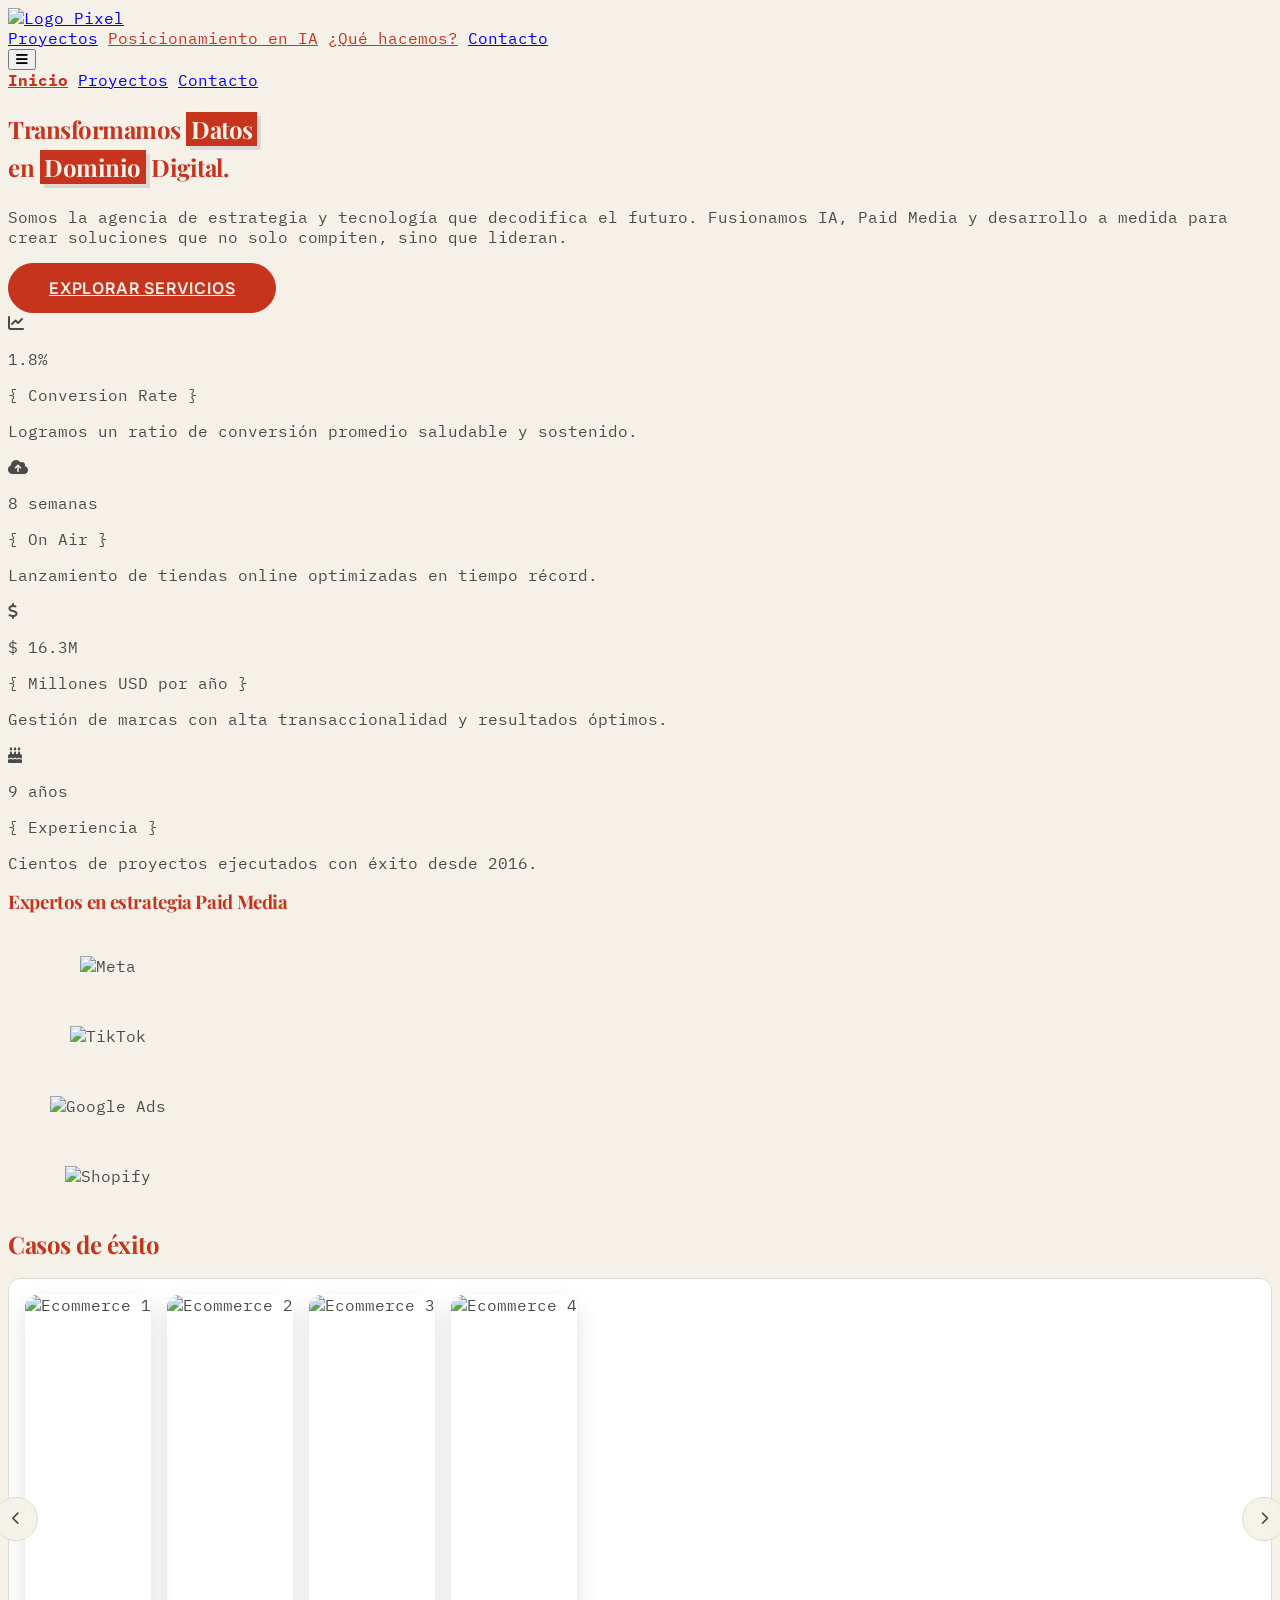
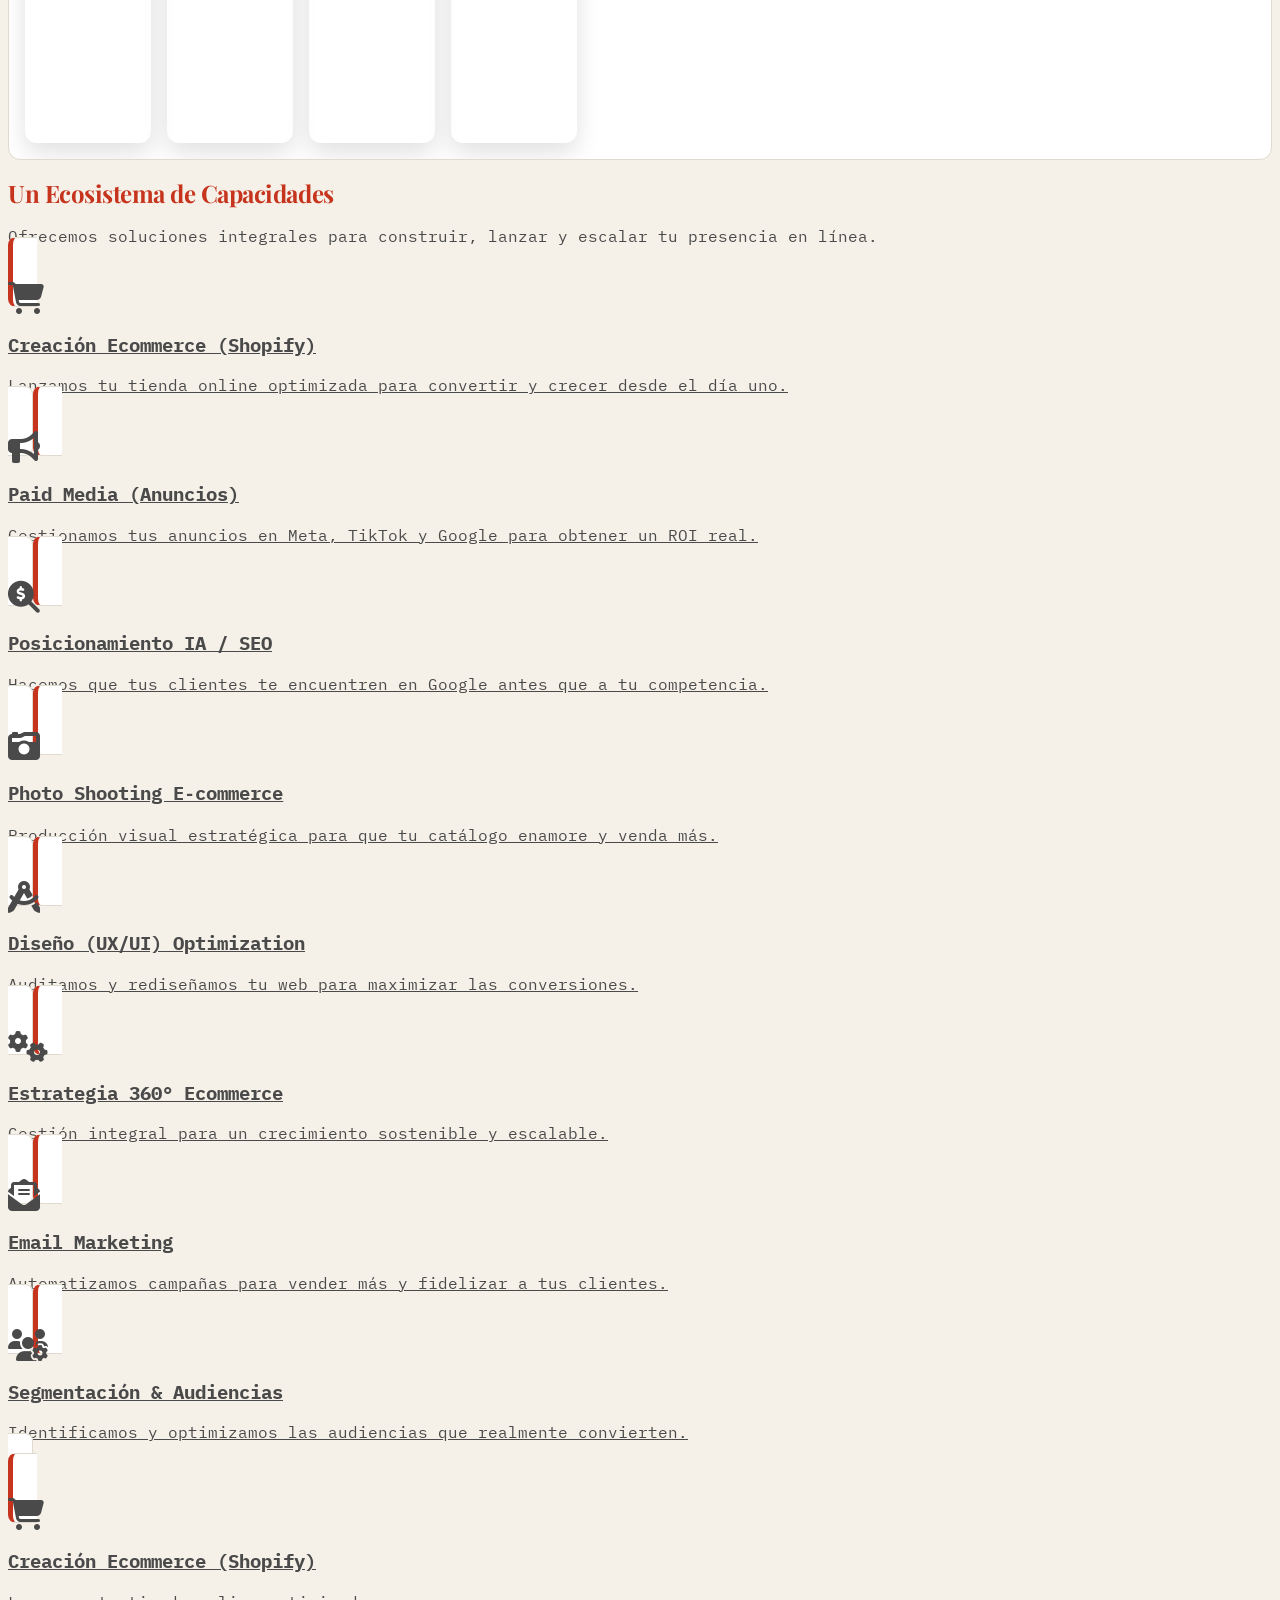
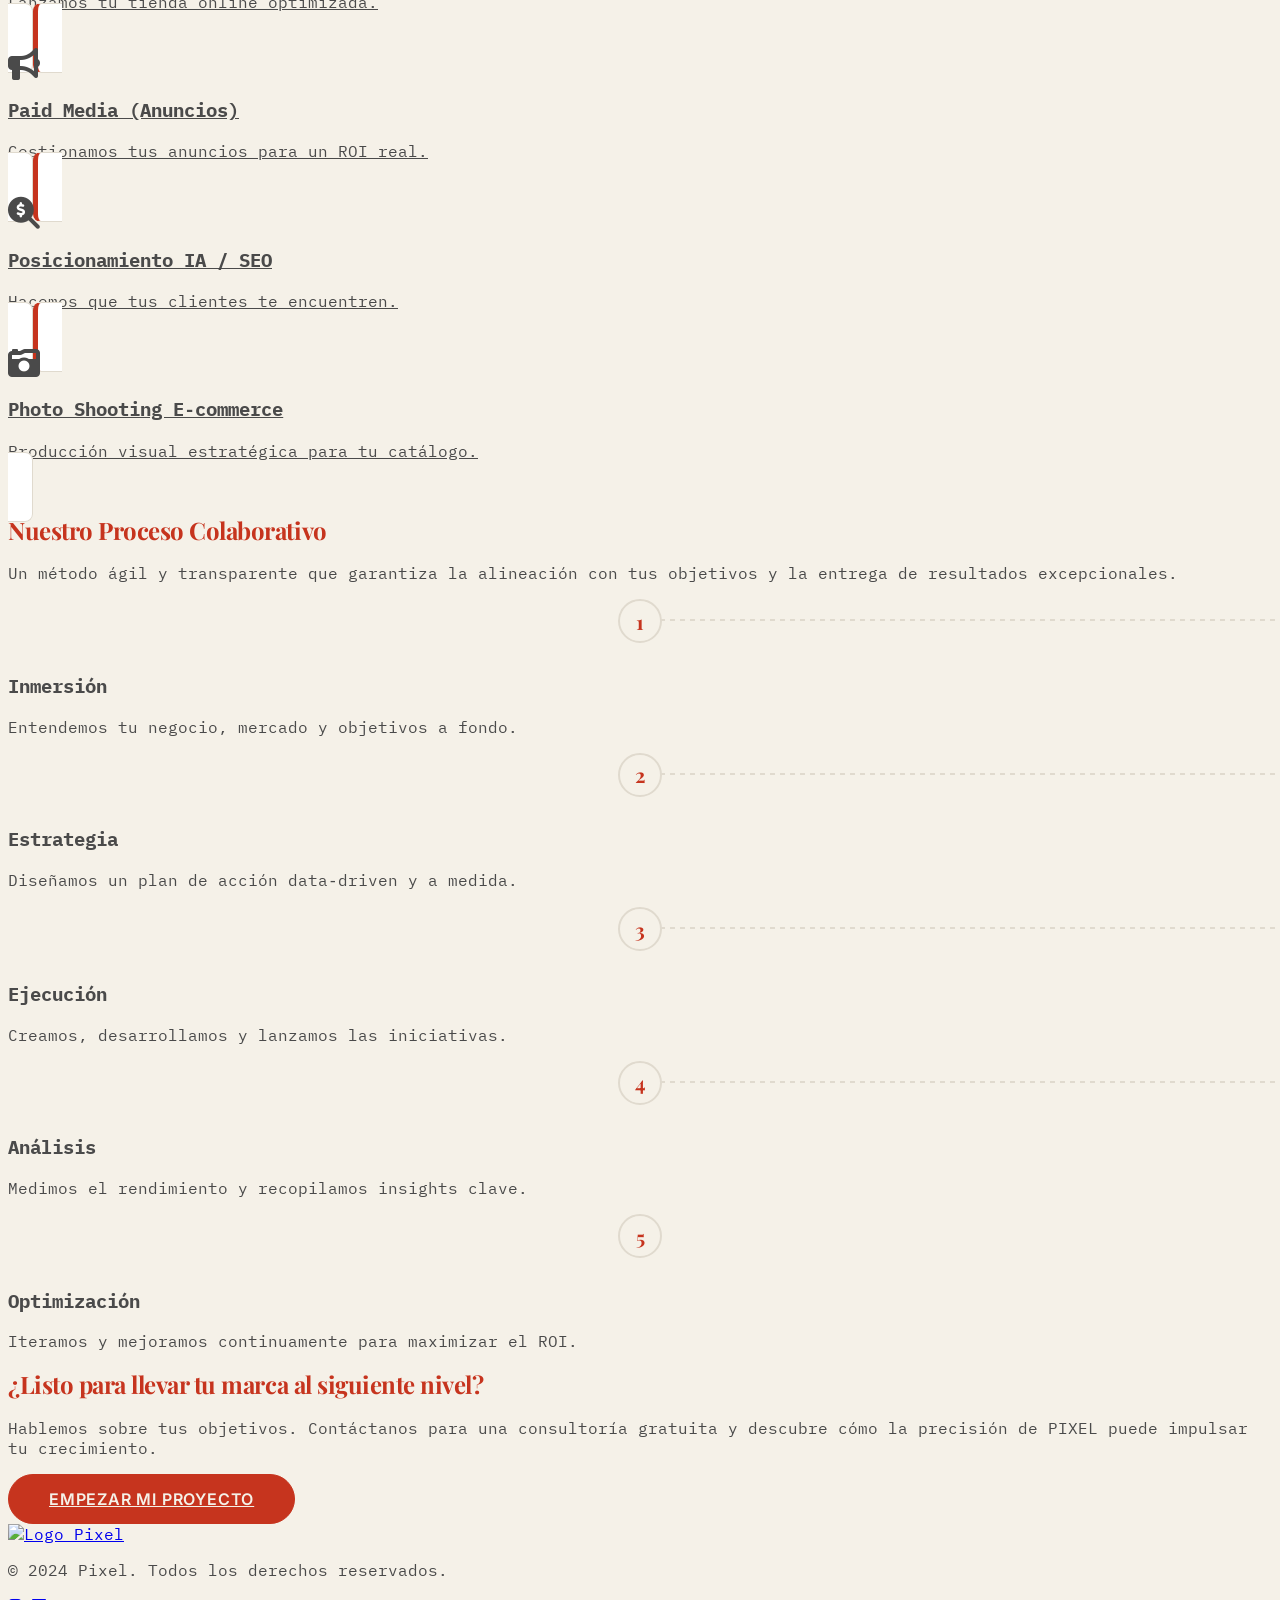
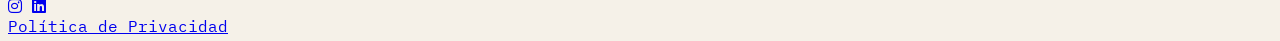
==== commit c6512a6f: "Summary" ====
--- a/index.html
+++ b/index.html
@@ -15,32 +15,60 @@
 
   <!-- Ajustes locales -->
   <style>
-    /* Asegurar puntero visible (override por si en base.css hay cursor:none) */
+    /* Asegurar puntero visible */
     body { cursor: auto; }
     .btn { cursor: pointer; }
 
-    /* Logos Paid Media: caja uniforme y escalado contenido */
-    .logo-box{
-      width: 200px;  /* ancho uniforme desktop */
-      height: 70px;  /* alto uniforme desktop */
-      display: flex; align-items: center; justify-content: center;
-    }
-    .logo-box img{
-      max-width: 100%;
-      max-height: 100%;
-      width: auto; height: auto; display: block;
-    }
-    /* Reducir solo Meta y Shopify */
-    .logo-box img.logo--meta,
-    .logo-box img.logo--shopify{
-      max-width: 82%;
-      max-height: 82%;
-    }
+    /* Logos Paid Media */
+    .logo-box{ width:200px; height:70px; display:flex; align-items:center; justify-content:center; }
+    .logo-box img{ max-width:100%; max-height:100%; width:auto; height:auto; display:block; }
+    .logo-box img.logo--meta, .logo-box img.logo--shopify{ max-width:82%; max-height:82%; }
     @media (max-width: 767px){
-      .logo-box{ width: 150px; height: 56px; }
-      .logo-box img.logo--meta,
-      .logo-box img.logo--shopify{ max-width: 80%; max-height: 80%; }
-    }
+      .logo-box{ width:150px; height:56px; }
+      .logo-box img.logo--meta, .logo-box img.logo--shopify{ max-width:80%; max-height:80%; }
+    }
+
+    /* ===== Slider "Casos de éxito" ===== */
+    .carousel-wrap{ position:relative; }
+    .carousel-viewport{
+      overflow-x: auto; overflow-y: hidden;
+      -webkit-overflow-scrolling: touch;
+      scroll-behavior: smooth;
+      scrollbar-width: none;
+      border: 1px solid var(--linea-clara);
+      border-radius: 12px;
+      padding: 16px;
+      background: #fff;
+    }
+    .carousel-viewport::-webkit-scrollbar{ display:none; }
+    .carousel-track{ display:flex; gap:1rem; }
+    .carousel-item{
+      flex: 0 0 auto;
+      border-radius: 12px;
+      overflow: hidden;
+      box-shadow: 0 10px 25px rgba(0,0,0,.12);
+    }
+    .carousel-img{
+      height: 22rem; width: auto;
+      display:block; object-fit: cover;
+      user-select: none; pointer-events: none;
+    }
+    @media (min-width: 768px){ .carousel-img{ height: 28rem; } }
+
+    .arrow{
+      position:absolute; top:50%; transform: translateY(-50%);
+      width:44px; height:44px; border-radius:999px;
+      border:1px solid var(--linea-clara);
+      background: rgba(245,241,232,0.85);
+      display:flex; align-items:center; justify-content:center;
+      backdrop-filter: blur(4px);
+      cursor:pointer; transition: transform .2s ease, background .2s ease;
+      z-index: 5;
+    }
+    .arrow:hover{ transform: translateY(-50%) scale(1.05); background:#fff; }
+    .arrow-left{ left: -14px; }
+    .arrow-right{ right: -14px; }
+    .arrow i{ color: var(--gris-oscuro); }
   </style>
 </head>
 <body>
@@ -106,26 +134,38 @@
       </div>
     </section>
 
-    <!-- Expertos en estrategia Paid Media (SIN enlaces; logos a tamaño uniforme) -->
+    <!-- Expertos en estrategia Paid Media (SIN links) -->
     <section class="py-16">
       <h3 class="headline text-center text-4xl md:text-5xl mb-10">Expertos en estrategia Paid Media</h3>
       <div class="max-w-5xl mx-auto grid grid-cols-2 md:grid-cols-4 gap-10 items-center justify-items-center">
-        <div class="logo-box">
-          <img class="logo--meta" src="https://upload.wikimedia.org/wikipedia/commons/7/7b/Meta_Platforms_Inc._logo.svg" alt="Meta">
+        <div class="logo-box"><img class="logo--meta" src="https://upload.wikimedia.org/wikipedia/commons/7/7b/Meta_Platforms_Inc._logo.svg" alt="Meta"></div>
+        <div class="logo-box"><img src="https://upload.wikimedia.org/wikipedia/commons/b/b6/Tiktok_logo_text.svg" alt="TikTok"></div>
+        <div class="logo-box"><img src="https://upload.wikimedia.org/wikipedia/commons/c/c7/Google_Ads_logo.svg" alt="Google Ads"></div>
+        <div class="logo-box"><img class="logo--shopify" src="https://upload.wikimedia.org/wikipedia/commons/0/0e/Shopify_logo_2018.svg" alt="Shopify"></div>
+      </div>
+    </section>
+
+    <!-- ===== Casos de éxito (slider con flechas) ===== -->
+    <section class="py-20 scroll-reveal">
+      <h2 class="headline text-4xl">Casos de éxito</h2>
+
+      <div class="carousel-wrap mt-6">
+        <button class="arrow arrow-left" data-carousel-left><i class="fas fa-chevron-left"></i></button>
+        <button class="arrow arrow-right" data-carousel-right><i class="fas fa-chevron-right"></i></button>
+
+        <div class="carousel-viewport" data-carousel>
+          <div class="carousel-track">
+            <!-- Las imágenes se cargan por JS con fallback de Drive via data-drive-id -->
+            <div class="carousel-item"><img class="carousel-img" data-drive-id="11H7hzUZ3AUAcut9sspdyR9c7s674bnR4" alt="Ecommerce 1"></div>
+            <div class="carousel-item"><img class="carousel-img" data-drive-id="1ToJ_usOZsdfB5jtmxT74wMJMAqw-OAkM" alt="Ecommerce 2"></div>
+            <div class="carousel-item"><img class="carousel-img" data-drive-id="1uwqiH25sZg10-BpUjQio85hi5FwPNi2w" alt="Ecommerce 3"></div>
+            <div class="carousel-item"><img class="carousel-img" data-drive-id="1GQPrHHsGYqp3vAInNrBqT_G1A-_JACml" alt="Ecommerce 4"></div>
+          </div>
         </div>
-        <div class="logo-box">
-          <img src="https://upload.wikimedia.org/wikipedia/commons/b/b6/Tiktok_logo_text.svg" alt="TikTok">
-        </div>
-        <div class="logo-box">
-          <img src="https://upload.wikimedia.org/wikipedia/commons/c/c7/Google_Ads_logo.svg" alt="Google Ads">
-        </div>
-        <div class="logo-box">
-          <img class="logo--shopify" src="https://upload.wikimedia.org/wikipedia/commons/0/0e/Shopify_logo_2018.svg" alt="Shopify">
-        </div>
-      </div>
-    </section>
-
-    <!-- Un Ecosistema de Capacidades -->
+      </div>
+    </section>
+
+    <!-- Ecosistema de Capacidades -->
     <section class="py-24 scroll-reveal">
       <div class="mb-12">
         <h2 class="headline text-4xl">Un Ecosistema de Capacidades</h2>
@@ -135,105 +175,37 @@
       <!-- Desktop -->
       <div class="hidden md:grid grid-cols-1 md:grid-cols-2 gap-4">
         <a href="https://cotizacion-umber.vercel.app/" target="_blank" class="service-card">
-          <div class="flex items-center gap-4">
-            <div><i class="fas fa-shopping-cart fa-2x"></i></div>
-            <div>
-              <h3 class="font-semibold text-lg">Creación Ecommerce (Shopify)</h3>
-              <p class="text-sm">Lanzamos tu tienda online optimizada para convertir y crecer desde el día uno.</p>
-            </div>
-          </div>
-        </a>
-        <a href="https://cotizacion-umber.vercel.app/" target="_blank" class="service-card">
-          <div class="flex items-center gap-4">
-            <div><i class="fas fa-bullhorn fa-2x"></i></div>
-            <div>
-              <h3 class="font-semibold text-lg">Paid Media (Anuncios)</h3>
-              <p class="text-sm">Gestionamos tus anuncios en Meta, TikTok y Google para obtener un ROI real.</p>
-            </div>
-          </div>
-        </a>
-        <a href="https://cotizacion-umber.vercel.app/" target="_blank" class="service-card">
-          <div class="flex items-center gap-4">
-            <div><i class="fas fa-search-dollar fa-2x"></i></div>
-            <div>
-              <h3 class="font-semibold text-lg">Posicionamiento IA / SEO</h3>
-              <p class="text-sm">Hacemos que tus clientes te encuentren en Google antes que a tu competencia.</p>
-            </div>
-          </div>
-        </a>
-        <a href="https://cotizacion-umber.vercel.app/" target="_blank" class="service-card">
-          <div class="flex items-center gap-4">
-            <div><i class="fas fa-camera-retro fa-2x"></i></div>
-            <div>
-              <h3 class="font-semibold text-lg">Photo Shooting E-commerce</h3>
-              <p class="text-sm">Producción visual estratégica para que tu catálogo enamore y venda más.</p>
-            </div>
-          </div>
-        </a>
-        <a href="https://cotizacion-umber.vercel.app/" target="_blank" class="service-card">
-          <div class="flex items-center gap-4">
-            <div><i class="fas fa-drafting-compass fa-2x"></i></div>
-            <div>
-              <h3 class="font-semibold text-lg">Diseño (UX/UI) Optimization</h3>
-              <p class="text-sm">Auditamos y rediseñamos tu web para maximizar las conversiones.</p>
-            </div>
-          </div>
-        </a>
-        <a href="https://cotizacion-umber.vercel.app/" target="_blank" class="service-card">
-          <div class="flex items-center gap-4">
-            <div><i class="fas fa-cogs fa-2x"></i></div>
-            <div>
-              <h3 class="font-semibold text-lg">Estrategia 360° Ecommerce</h3>
-              <p class="text-sm">Gestión integral para un crecimiento sostenible y escalable.</p>
-            </div>
-          </div>
-        </a>
-        <a href="https://cotizacion-umber.vercel.app/" target="_blank" class="service-card">
-          <div class="flex items-center gap-4">
-            <div><i class="fas fa-envelope-open-text fa-2x"></i></div>
-            <div>
-              <h3 class="font-semibold text-lg">Email Marketing</h3>
-              <p class="text-sm">Automatizamos campañas para vender más y fidelizar a tus clientes.</p>
-            </div>
-          </div>
-        </a>
-        <a href="https://cotizacion-umber.vercel.app/" target="_blank" class="service-card">
-          <div class="flex items-center gap-4">
-            <div><i class="fas fa-users-cog fa-2x"></i></div>
-            <div>
-              <h3 class="font-semibold text-lg">Segmentación & Audiencias</h3>
-              <p class="text-sm">Identificamos y optimizamos las audiencias que realmente convierten.</p>
-            </div>
-          </div>
+          <div class="flex items-center gap-4"><div><i class="fas fa-shopping-cart fa-2x"></i></div><div><h3 class="font-semibold text-lg">Creación Ecommerce (Shopify)</h3><p class="text-sm">Lanzamos tu tienda online optimizada para convertir y crecer desde el día uno.</p></div></div>
+        </a>
+        <a href="https://cotizacion-umber.vercel.app/" target="_blank" class="service-card">
+          <div class="flex items-center gap-4"><div><i class="fas fa-bullhorn fa-2x"></i></div><div><h3 class="font-semibold text-lg">Paid Media (Anuncios)</h3><p class="text-sm">Gestionamos tus anuncios en Meta, TikTok y Google para obtener un ROI real.</p></div></div>
+        </a>
+        <a href="https://cotizacion-umber.vercel.app/" target="_blank" class="service-card">
+          <div class="flex items-center gap-4"><div><i class="fas fa-search-dollar fa-2x"></i></div><div><h3 class="font-semibold text-lg">Posicionamiento IA / SEO</h3><p class="text-sm">Hacemos que tus clientes te encuentren en Google antes que a tu competencia.</p></div></div>
+        </a>
+        <a href="https://cotizacion-umber.vercel.app/" target="_blank" class="service-card">
+          <div class="flex items-center gap-4"><div><i class="fas fa-camera-retro fa-2x"></i></div><div><h3 class="font-semibold text-lg">Photo Shooting E‑commerce</h3><p class="text-sm">Producción visual estratégica para que tu catálogo enamore y venda más.</p></div></div>
+        </a>
+        <a href="https://cotizacion-umber.vercel.app/" target="_blank" class="service-card">
+          <div class="flex items-center gap-4"><div><i class="fas fa-drafting-compass fa-2x"></i></div><div><h3 class="font-semibold text-lg">Diseño (UX/UI) Optimization</h3><p class="text-sm">Auditamos y rediseñamos tu web para maximizar las conversiones.</p></div></div>
+        </a>
+        <a href="https://cotizacion-umber.vercel.app/" target="_blank" class="service-card">
+          <div class="flex items-center gap-4"><div><i class="fas fa-cogs fa-2x"></i></div><div><h3 class="font-semibold text-lg">Estrategia 360° Ecommerce</h3><p class="text-sm">Gestión integral para un crecimiento sostenible y escalable.</p></div></div>
+        </a>
+        <a href="https://cotizacion-umber.vercel.app/" target="_blank" class="service-card">
+          <div class="flex items-center gap-4"><div><i class="fas fa-envelope-open-text fa-2x"></i></div><div><h3 class="font-semibold text-lg">Email Marketing</h3><p class="text-sm">Automatizamos campañas para vender más y fidelizar a tus clientes.</p></div></div>
+        </a>
+        <a href="https://cotizacion-umber.vercel.app/" target="_blank" class="service-card">
+          <div class="flex items-center gap-4"><div><i class="fas fa-users-cog fa-2x"></i></div><div><h3 class="font-semibold text-lg">Segmentación & Audiencias</h3><p class="text-sm">Identificamos y optimizamos las audiencias que realmente convierten.</p></div></div>
         </a>
       </div>
 
       <!-- Mobile -->
       <div class="md:hidden overflow-x-auto flex gap-4 pb-4">
-        <a href="https://cotizacion-umber.vercel.app/" target="_blank" class="service-card flex-shrink-0 w-3/4">
-          <div class="flex items-center gap-4">
-            <div><i class="fas fa-shopping-cart fa-2x"></i></div>
-            <div><h3 class="font-semibold text-lg">Creación Ecommerce (Shopify)</h3><p class="text-sm">Lanzamos tu tienda online optimizada.</p></div>
-          </div>
-        </a>
-        <a href="https://cotizacion-umber.vercel.app/" target="_blank" class="service-card flex-shrink-0 w-3/4">
-          <div class="flex items-center gap-4">
-            <div><i class="fas fa-bullhorn fa-2x"></i></div>
-            <div><h3 class="font-semibold text-lg">Paid Media (Anuncios)</h3><p class="text-sm">Gestionamos tus anuncios para un ROI real.</p></div>
-          </div>
-        </a>
-        <a href="https://cotizacion-umber.vercel.app/" target="_blank" class="service-card flex-shrink-0 w-3/4">
-          <div class="flex items-center gap-4">
-            <div><i class="fas fa-search-dollar fa-2x"></i></div>
-            <div><h3 class="font-semibold text-lg">Posicionamiento IA / SEO</h3><p class="text-sm">Hacemos que tus clientes te encuentren.</p></div>
-          </div>
-        </a>
-        <a href="https://cotizacion-umber.vercel.app/" target="_blank" class="service-card flex-shrink-0 w-3/4">
-          <div class="flex items-center gap-4">
-            <div><i class="fas fa-camera-retro fa-2x"></i></div>
-            <div><h3 class="font-semibold text-lg">Photo Shooting E-commerce</h3><p class="text-sm">Producción visual estratégica para tu catálogo.</p></div>
-          </div>
-        </a>
+        <a href="https://cotizacion-umber.vercel.app/" target="_blank" class="service-card flex-shrink-0 w-3/4"><div class="flex items-center gap-4"><div><i class="fas fa-shopping-cart fa-2x"></i></div><div><h3 class="font-semibold text-lg">Creación Ecommerce (Shopify)</h3><p class="text-sm">Lanzamos tu tienda online optimizada.</p></div></div></a>
+        <a href="https://cotizacion-umber.vercel.app/" target="_blank" class="service-card flex-shrink-0 w-3/4"><div class="flex items-center gap-4"><div><i class="fas fa-bullhorn fa-2x"></i></div><div><h3 class="font-semibold text-lg">Paid Media (Anuncios)</h3><p class="text-sm">Gestionamos tus anuncios para un ROI real.</p></div></div></a>
+        <a href="https://cotizacion-umber.vercel.app/" target="_blank" class="service-card flex-shrink-0 w-3/4"><div class="flex items-center gap-4"><div><i class="fas fa-search-dollar fa-2x"></i></div><div><h3 class="font-semibold text-lg">Posicionamiento IA / SEO</h3><p class="text-sm">Hacemos que tus clientes te encuentren.</p></div></div></a>
+        <a href="https://cotizacion-umber.vercel.app/" target="_blank" class="service-card flex-shrink-0 w-3/4"><div class="flex items-center gap-4"><div><i class="fas fa-camera-retro fa-2x"></i></div><div><h3 class="font-semibold text-lg">Photo Shooting E‑commerce</h3><p class="text-sm">Producción visual estratégica para tu catálogo.</p></div></div></a>
       </div>
     </section>
 
@@ -243,7 +215,7 @@
       <p class="text-lg max-w-3xl mb-16">Un método ágil y transparente que garantiza la alineación con tus objetivos y la entrega de resultados excepcionales.</p>
       <div class="grid grid-cols-1 md:grid-cols-5 gap-8 text-left">
         <div class="process-step group"><div class="process-number">1</div><h3 class="font-bold text-lg text-[var(--rojo-acento)]">Inmersión</h3><p class="text-sm mt-2">Entendemos tu negocio, mercado y objetivos a fondo.</p></div>
-        <div class="process-step group"><div class="process-number">2</div><h3 class="font-bold text-lg text-[var(--rojo-acento)]">Estrategia</h3><p class="text-sm mt-2">Diseñamos un plan de acción data-driven y a medida.</p></div>
+        <div class="process-step group"><div class="process-number">2</div><h3 class="font-bold text-lg text-[var(--rojo-acento)]">Estrategia</h3><p class="text-sm mt-2">Diseñamos un plan de acción data‑driven y a medida.</p></div>
         <div class="process-step group"><div class="process-number">3</div><h3 class="font-bold text-lg text-[var(--rojo-acento)]">Ejecución</h3><p class="text-sm mt-2">Creamos, desarrollamos y lanzamos las iniciativas.</p></div>
         <div class="process-step group"><div class="process-number">4</div><h3 class="font-bold text-lg text-[var(--rojo-acento)]">Análisis</h3><p class="text-sm mt-2">Medimos el rendimiento y recopilamos insights clave.</p></div>
         <div class="process-step group"><div class="process-number">5</div><h3 class="font-bold text-lg text-[var(--rojo-acento)]">Optimización</h3><p class="text-sm mt-2">Iteramos y mejoramos continuamente para maximizar el ROI.</p></div>
@@ -272,7 +244,7 @@
     </div>
   </footer>
 
-  <!-- Librerías + JS del sitio -->
+  <!-- GSAP opcional + JS del sitio -->
   <script src="https://cdnjs.cloudflare.com/ajax/libs/gsap/3.12.5/gsap.min.js"></script>
   <script src="https://cdnjs.cloudflare.com/ajax/libs/gsap/3.12.5/ScrollTrigger.min.js"></script>
   <script src="main.js"></script>
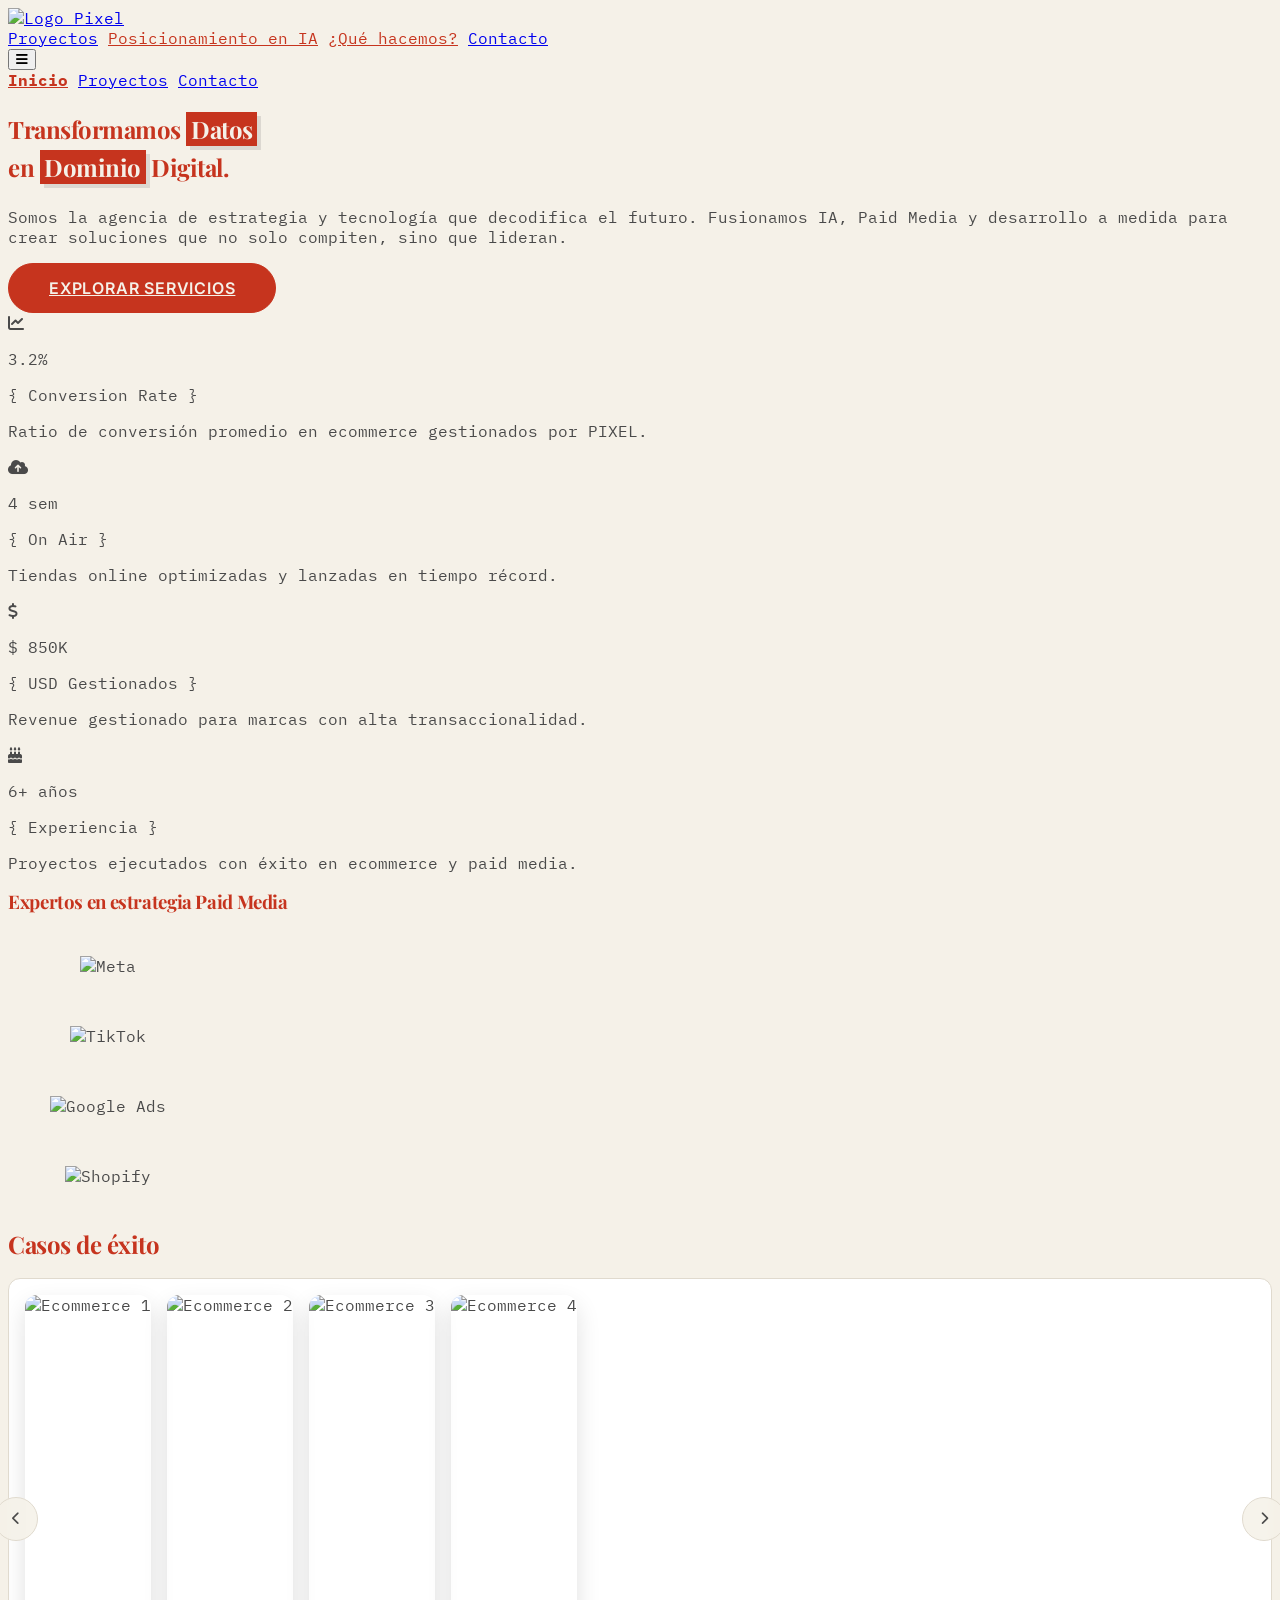
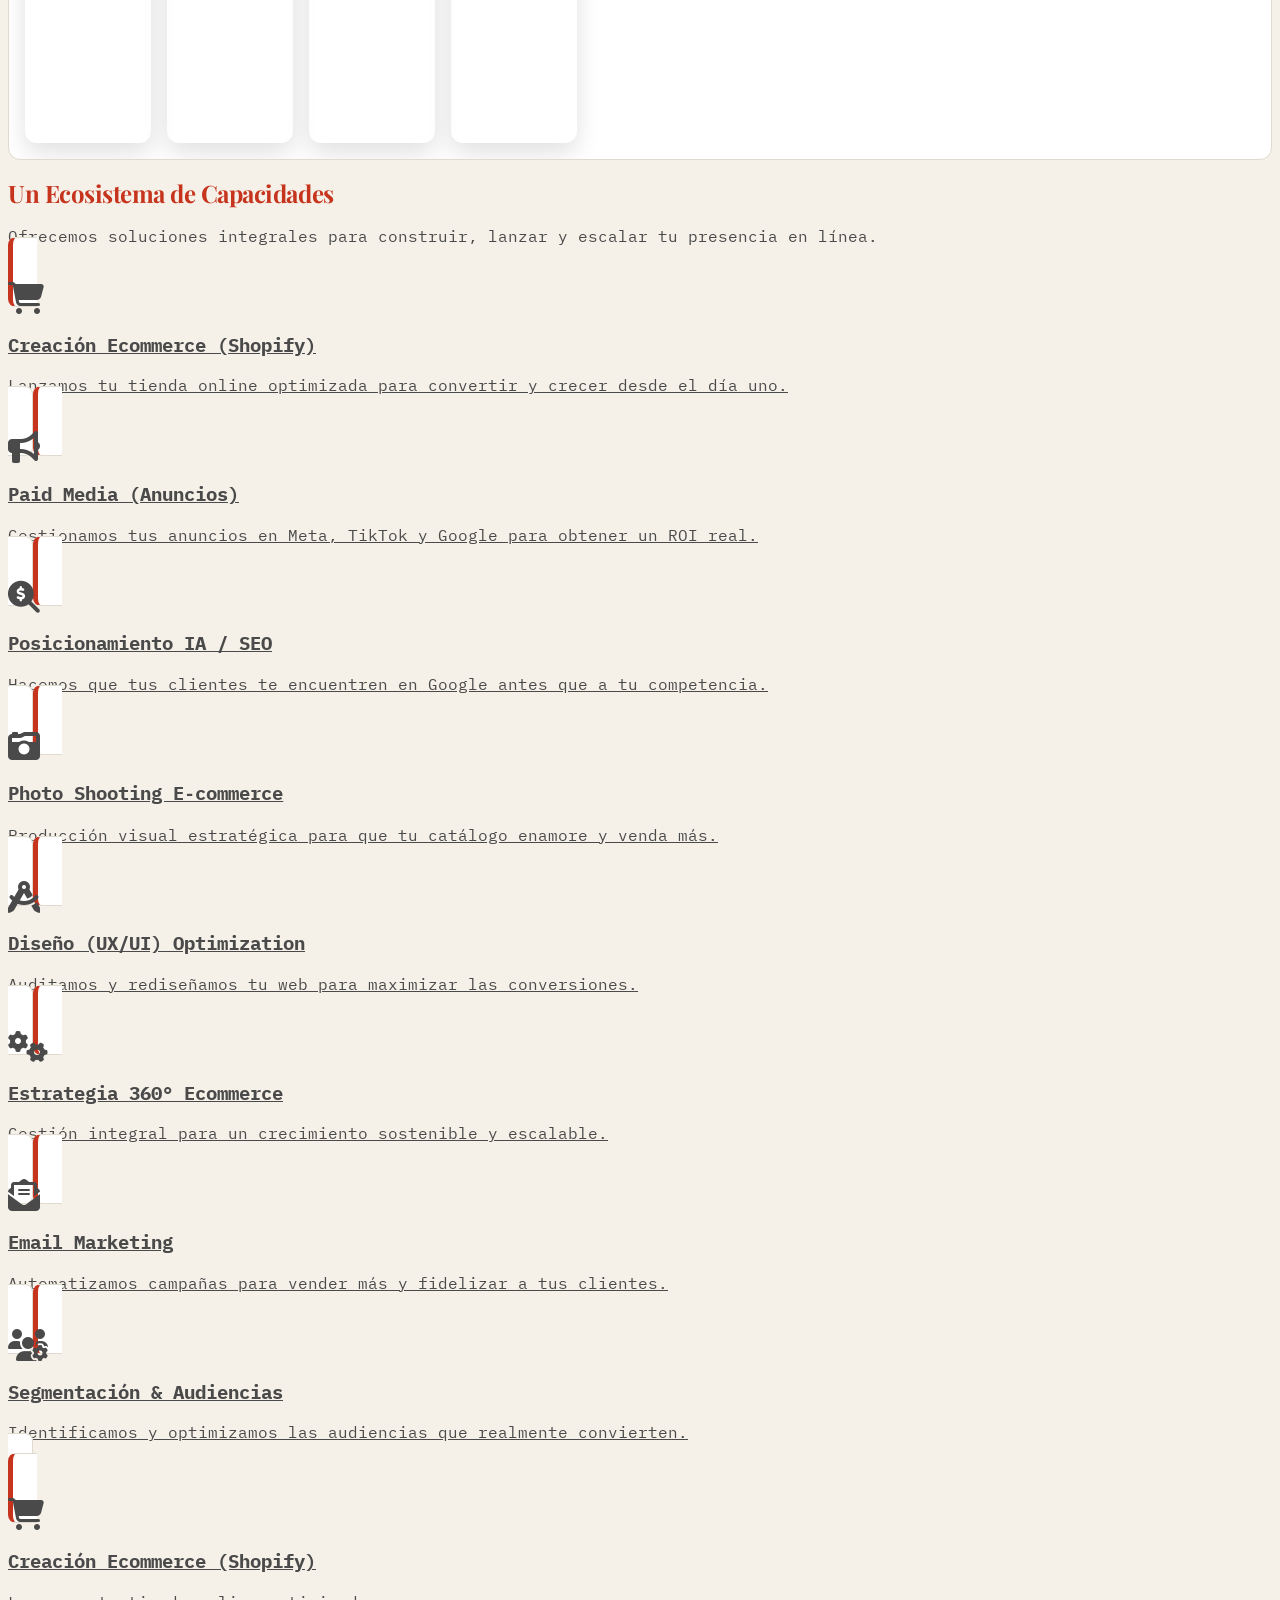
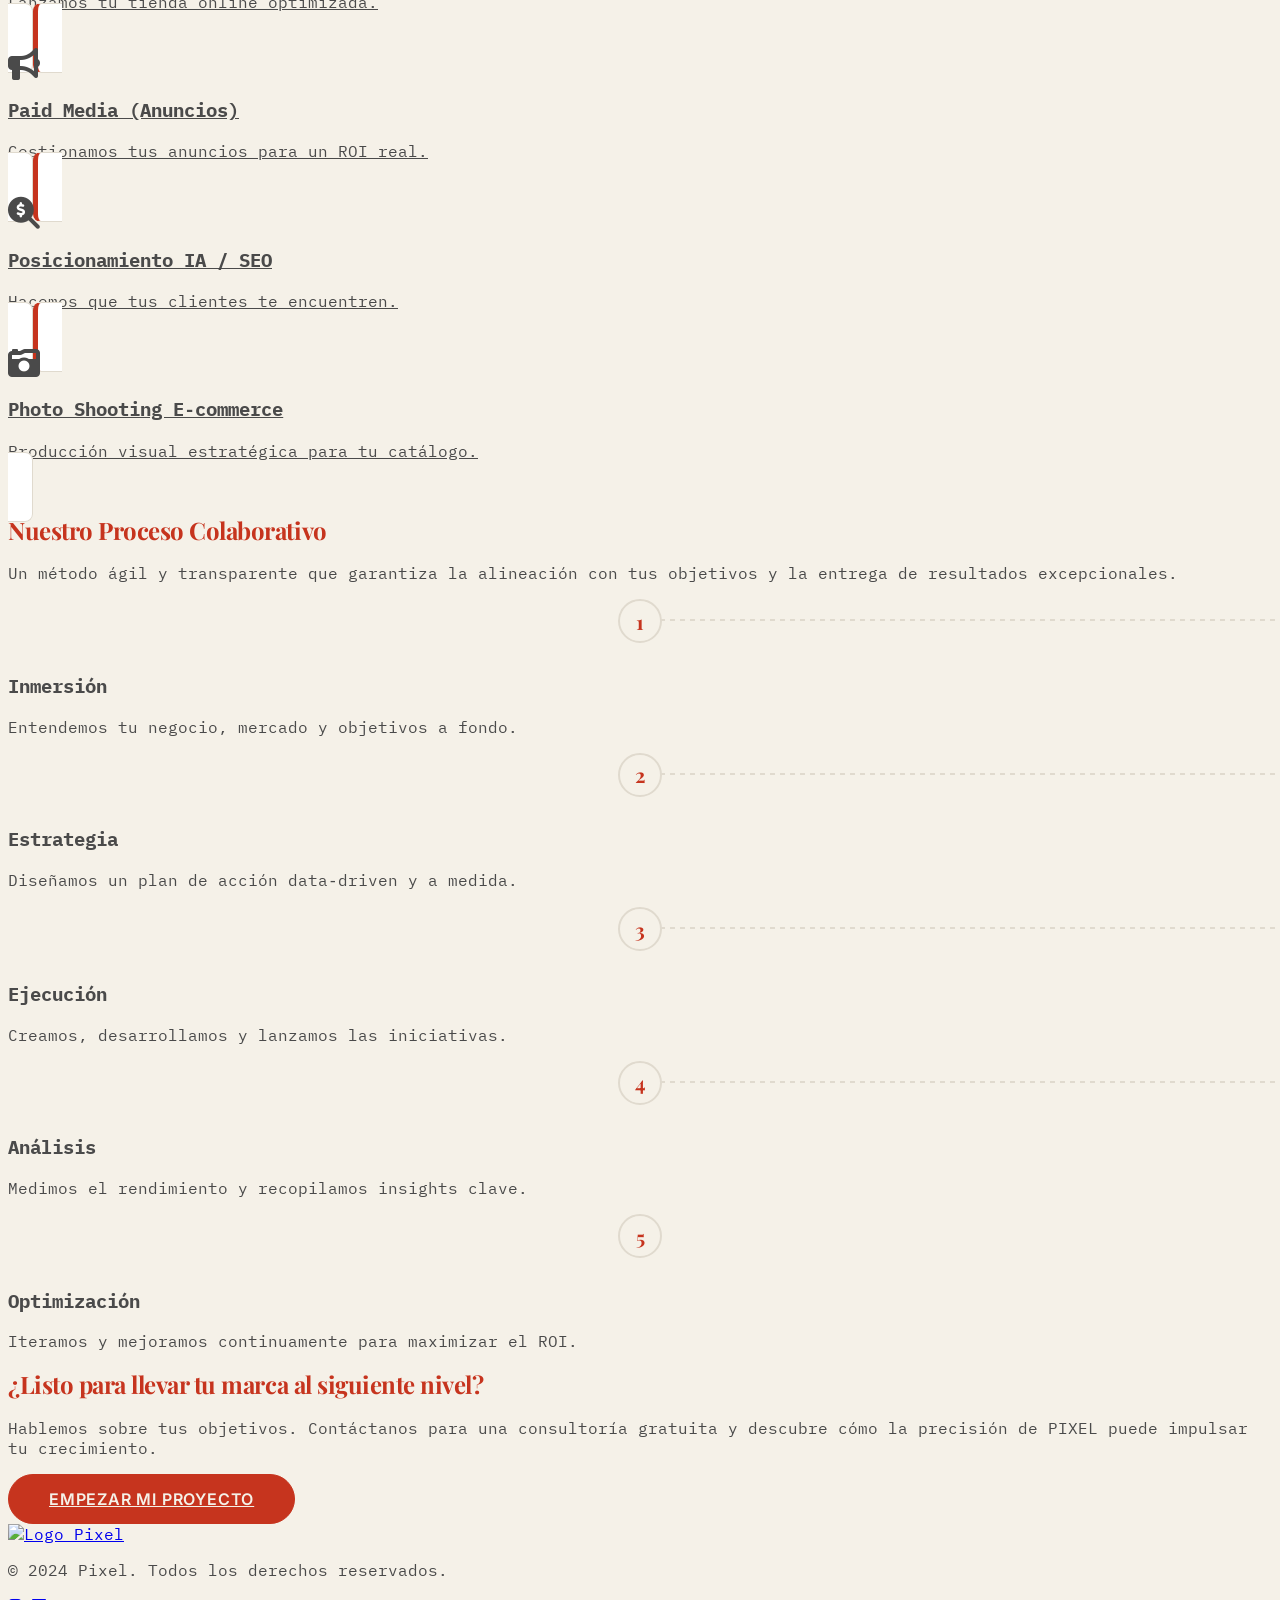
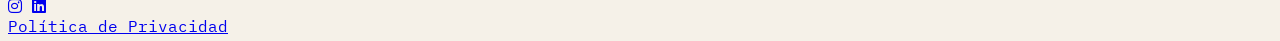
==== commit 7a695622: "fix: update KPI metrics to credible numbers" ====
--- a/index.html
+++ b/index.html
@@ -110,27 +110,27 @@
     <section class="py-20 grid grid-cols-1 md:grid-cols-2 lg:grid-cols-4 gap-8 text-center border-y border-[var(--linea-clara)]">
       <div class="scroll-reveal">
         <div class="text-[var(--rojo-acento)] text-4xl mb-4"><i class="fas fa-chart-line"></i></div>
-        <p class="text-4xl font-bold">1.8%</p>
+        <p class="text-4xl font-bold">3.2%</p>
         <p class="font-semibold mt-2">{ Conversion Rate }</p>
-        <p class="text-sm mt-2 text-[var(--muted)]">Logramos un ratio de conversión promedio saludable y sostenido.</p>
+        <p class="text-sm mt-2 text-[var(--muted)]">Ratio de conversión promedio en ecommerce gestionados por PIXEL.</p>
       </div>
       <div class="scroll-reveal" style="transition-delay:100ms;">
         <div class="text-[var(--rojo-acento)] text-4xl mb-4"><i class="fas fa-cloud-upload-alt"></i></div>
-        <p class="text-4xl font-bold">8 semanas</p>
+        <p class="text-4xl font-bold">4 sem</p>
         <p class="font-semibold mt-2">{ On Air }</p>
-        <p class="text-sm mt-2 text-[var(--muted)]">Lanzamiento de tiendas online optimizadas en tiempo récord.</p>
+        <p class="text-sm mt-2 text-[var(--muted)]">Tiendas online optimizadas y lanzadas en tiempo récord.</p>
       </div>
       <div class="scroll-reveal" style="transition-delay:200ms;">
         <div class="text-[var(--rojo-acento)] text-4xl mb-4"><i class="fas fa-dollar-sign"></i></div>
-        <p class="text-4xl font-bold">$ 16.3M</p>
-        <p class="font-semibold mt-2">{ Millones USD por año }</p>
-        <p class="text-sm mt-2 text-[var(--muted)]">Gestión de marcas con alta transaccionalidad y resultados óptimos.</p>
+        <p class="text-4xl font-bold">$ 850K</p>
+        <p class="font-semibold mt-2">{ USD Gestionados }</p>
+        <p class="text-sm mt-2 text-[var(--muted)]">Revenue gestionado para marcas con alta transaccionalidad.</p>
       </div>
       <div class="scroll-reveal" style="transition-delay:300ms;">
         <div class="text-[var(--rojo-acento)] text-4xl mb-4"><i class="fas fa-birthday-cake"></i></div>
-        <p class="text-4xl font-bold">9 años</p>
+        <p class="text-4xl font-bold">6+ años</p>
         <p class="font-semibold mt-2">{ Experiencia }</p>
-        <p class="text-sm mt-2 text-[var(--muted)]">Cientos de proyectos ejecutados con éxito desde 2016.</p>
+        <p class="text-sm mt-2 text-[var(--muted)]">Proyectos ejecutados con éxito en ecommerce y paid media.</p>
       </div>
     </section>
 
